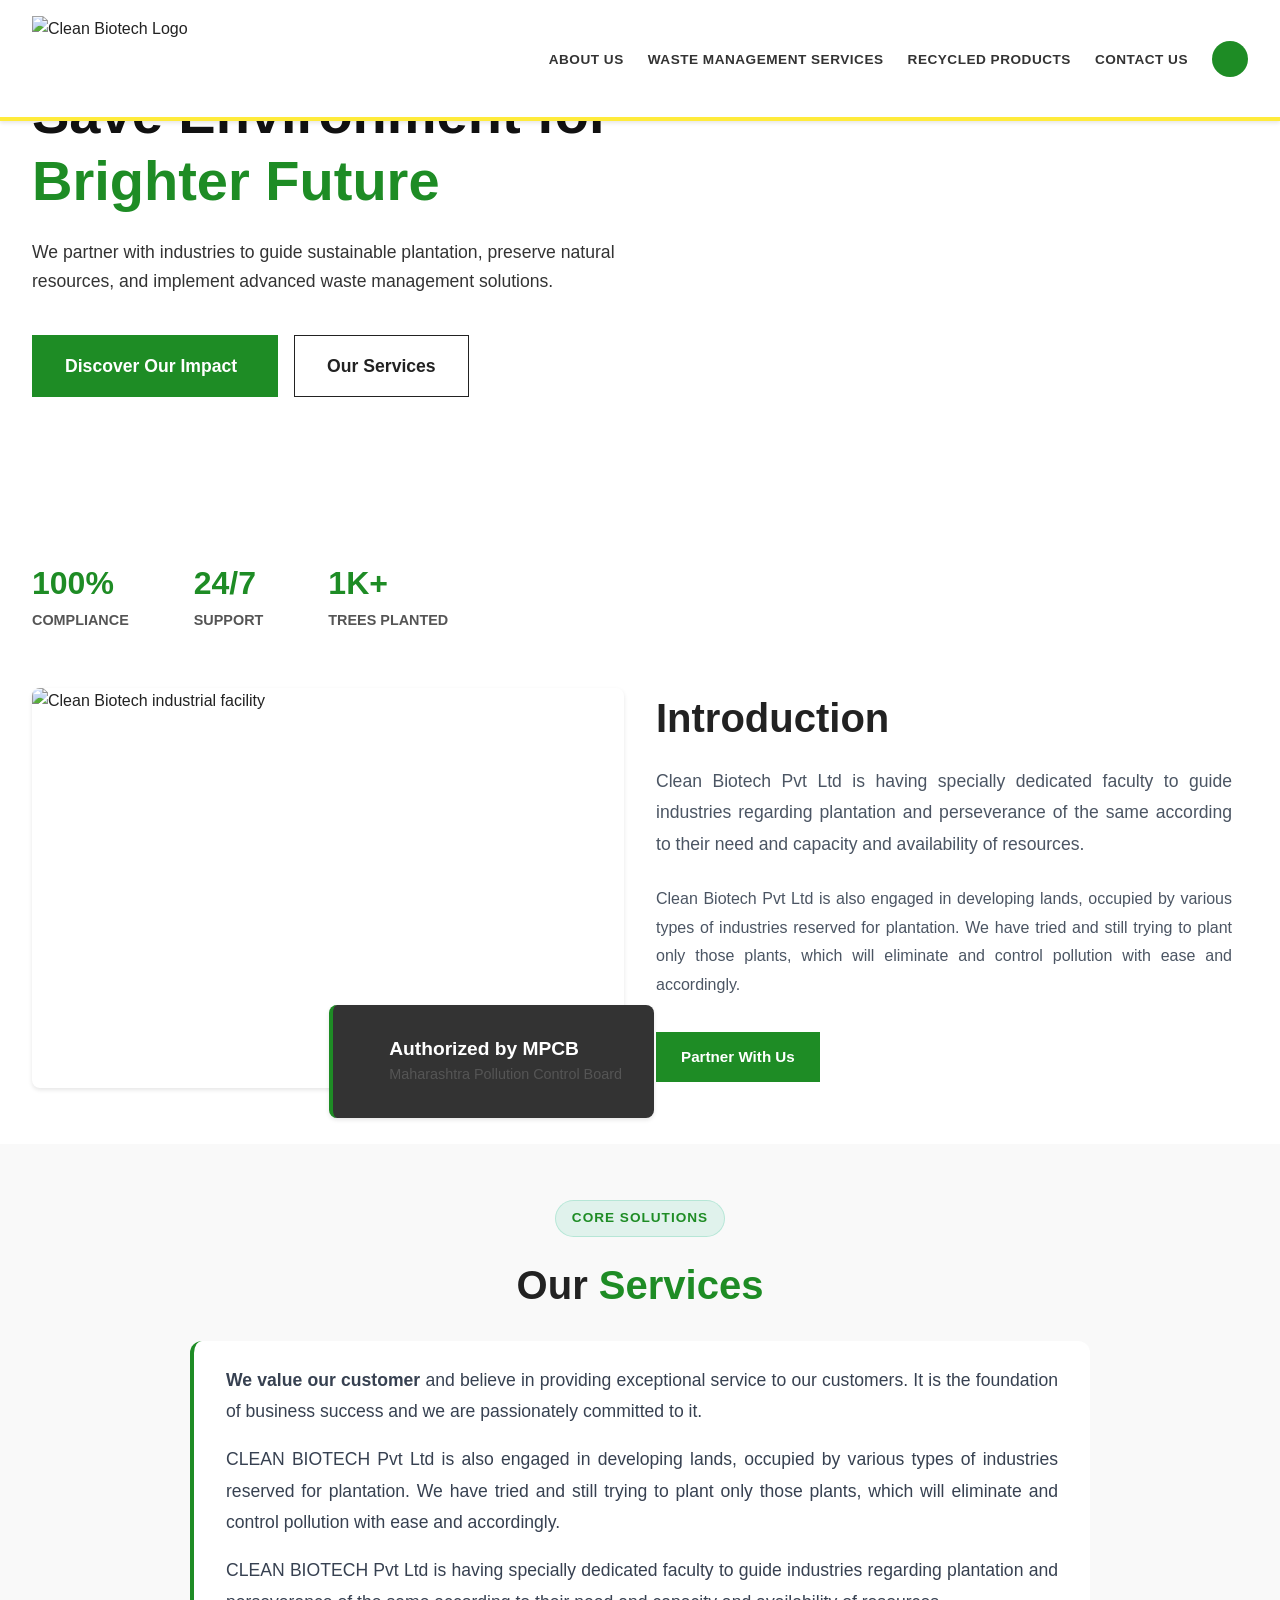
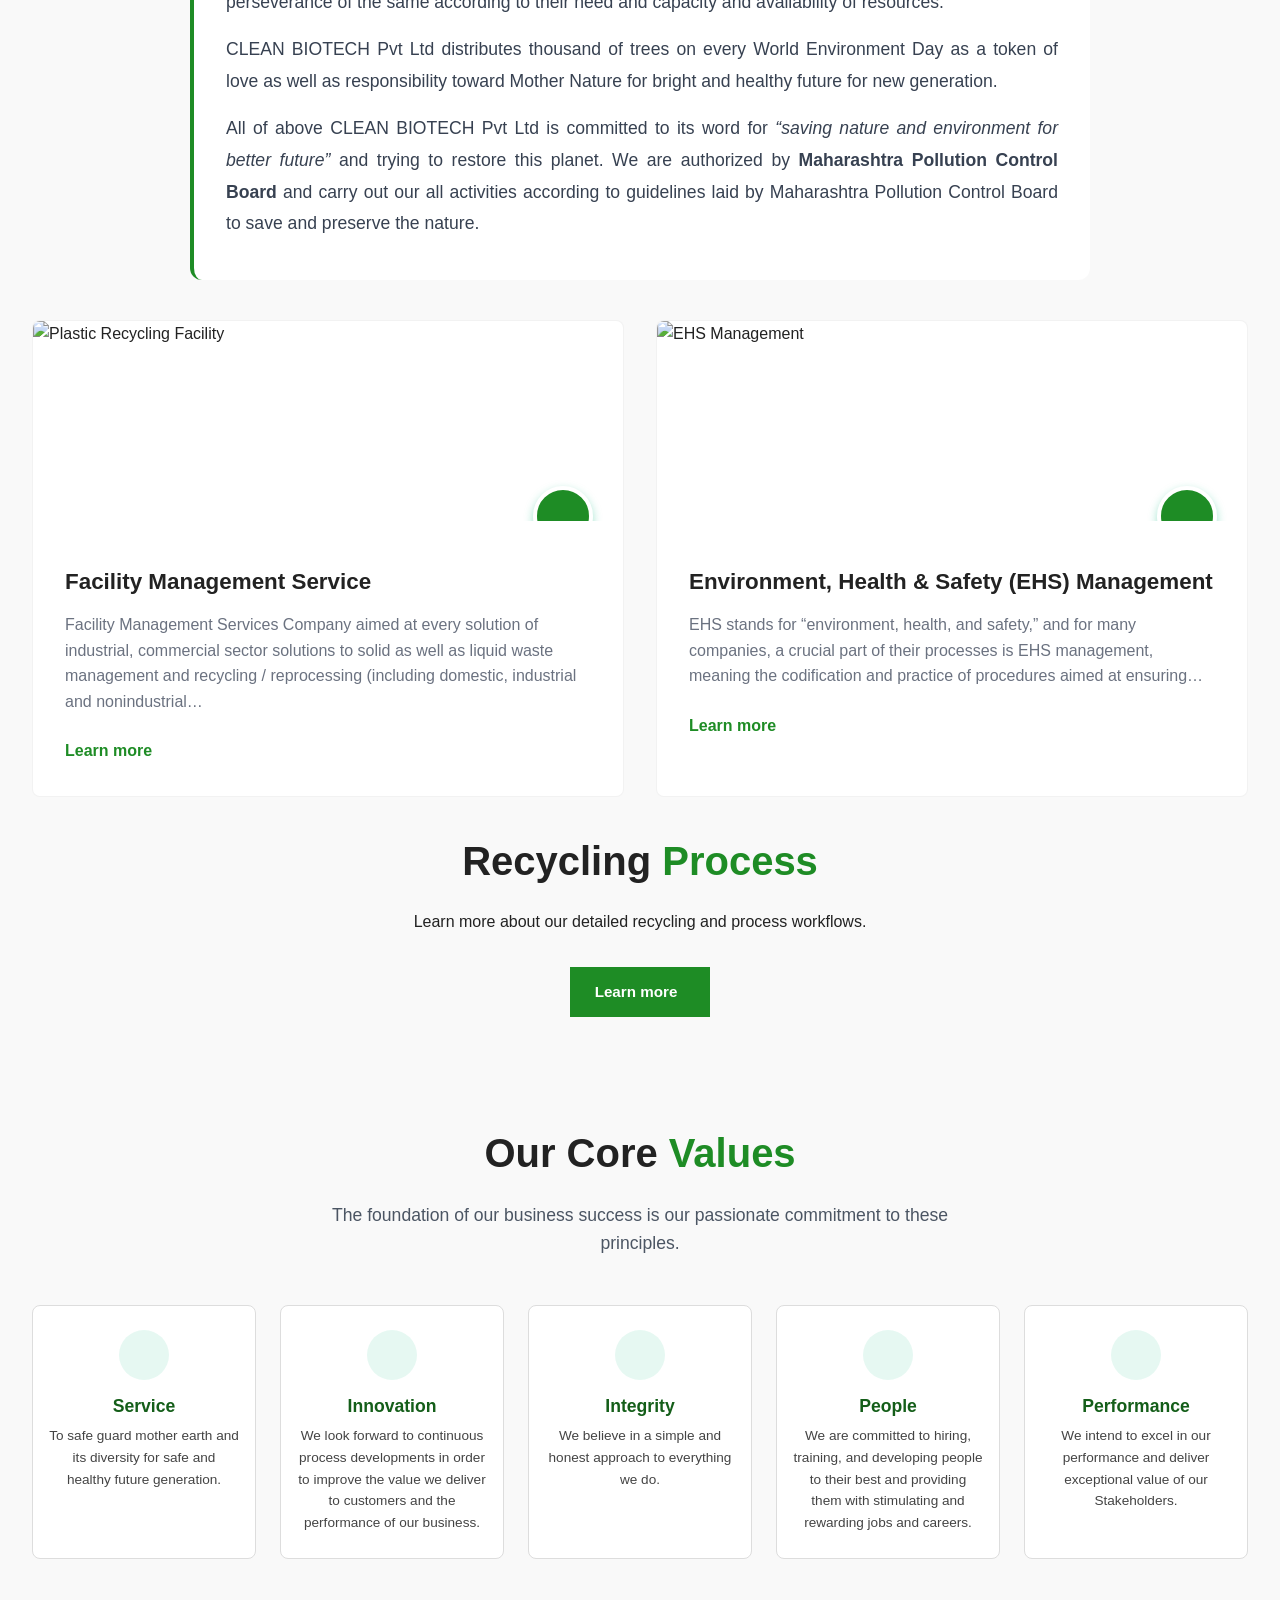
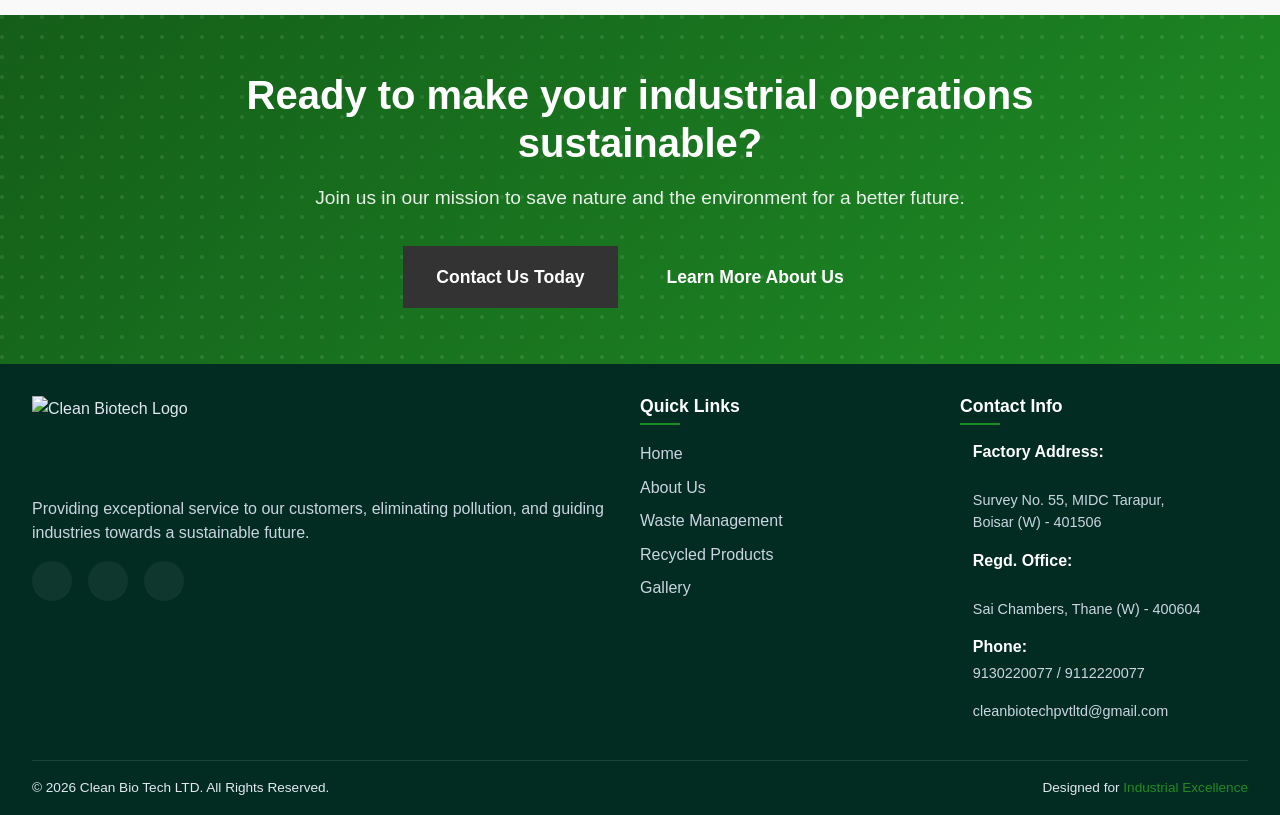
==== index.html @ 4d05ac89 "first commit" ====
<!DOCTYPE html>
<html lang="en">
<head>
    <meta charset="UTF-8">
    <meta name="viewport" content="width=device-width, initial-scale=1.0">
    <title>Clean Biotech | Save Environment for Brighter Future</title>
    <meta name="description" content="Clean Biotech Pvt Ltd provides exceptional industrial facility management and EHS management to save nature and environment for a better future.">
    
    <!-- Google Fonts -->
    <link rel="preconnect" href="https://fonts.googleapis.com">
    <link rel="preconnect" href="https://fonts.gstatic.com" crossorigin>
    <link href="https://fonts.googleapis.com/css2?family=Inter:wght@300;400;500;600;700;800&family=Outfit:wght@400;500;600;700;800&display=swap" rel="stylesheet">
    
    <!-- Phosphor Icons -->
    <script src="https://unpkg.com/@phosphor-icons/web"></script>

    <link rel="stylesheet" href="style.css">
</head>
<body>
    <!-- Navbar -->
    <header id="navbar">
        <div class="container nav-container">
            <a href="#" class="logo">
                <img src="http://cleanbiotech.in/wp-content/uploads/2021/07/WhatsApp-Image-2021-07-19-at-4.36.10-PM-1.jpeg.webp" alt="Clean Biotech Logo" style="height: 85px; display: block;">
            </a>
            
            <button class="mobile-toggle" aria-label="Toggle menu">
                <i class="ph ph-list"></i>
            </button>

            <nav class="nav-menu">
                <ul class="nav-list">
                    <li><a href="about-us.html" class="nav-link">ABOUT US</a></li>
                    <li><a href="waste-management-services.html" class="nav-link">WASTE MANAGEMENT SERVICES</a></li>
                    <li class="dropdown">
                        <a href="#" class="nav-link">RECYCLED PRODUCTS</a>
                        <ul class="dropdown-menu">
                            <li><a href="recycled-plastic-products.html">Recycled Plastic Products</a></li>
                            <li><a href="recycled-plastic-granules.html">Recycled Plastic Granules</a></li>
                        </ul>
                    </li>
                    <li><a href="contacts.html" class="nav-link">CONTACT US</a></li>
                    <li class="dropdown">
                        <a href="#" class="nav-link dots-dropdown-btn"><i class="ph-bold ph-dots-three-vertical"></i></a>
                        <ul class="dropdown-menu dropdown-menu-right">
                            <li><a href="blog.html">News and Events</a></li>
                            <li><a href="about-us.html">Brochure</a></li>
                            <li><a href="gallery-2.html">Gallery</a></li>
                        </ul>
                    </li>
                </ul>
            </nav>
        </div>
    </header>

    <!-- Hero Section -->
    <section id="home" class="hero">
        <div class="hero-background"></div>
        <div class="container hero-container">
            <div class="hero-content">
                <h1 class="hero-title">Save Environment for <span class="text-highlight">Brighter Future</span></h1>
                <p class="hero-description">We partner with industries to guide sustainable plantation, preserve natural resources, and implement advanced waste management solutions.</p>
                <div class="hero-actions">
                    <a href="about-us.html" class="btn btn-primary btn-lg">Discover Our Impact <i class="ph ph-arrow-right"></i></a>
                    <a href="waste-management-services.html" class="btn btn-outline btn-lg">Our Services</a>
                </div>
            </div>
            <div class="hero-stats">
                <div class="stat-item">
                    <span class="stat-number">100%</span>
                    <span class="stat-label">Compliance</span>
                </div>
                <div class="stat-divider"></div>
                <div class="stat-item">
                    <span class="stat-number">24/7</span>
                    <span class="stat-label">Support</span>
                </div>
                <div class="stat-divider"></div>
                <div class="stat-item">
                    <span class="stat-number">1K+</span>
                    <span class="stat-label">Trees Planted</span>
                </div>
            </div>
        </div>
    </section>

    <!-- About Section -->
    <section id="about" class="about section-padding">
        <div class="container">
            <div class="about-grid">
                <div class="about-image-wrapper">
                    <div class="about-image-main">
                        <img src="https://cleanbiotech.in/wp-content/uploads/2022/02/Why-you-should-recycle-scrap-metal.jpg" alt="Clean Biotech industrial facility">
                    </div>
                    <div class="experience-card">
                        <i class="ph ph-leaf icon-large"></i>
                        <div class="exp-text">
                            <h4>Authorized by MPCB</h4>
                            <p>Maharashtra Pollution Control Board</p>
                        </div>
                    </div>
                </div>
                <div class="about-content" style="text-align: justify; padding-right: 1rem;">
                    <h2 class="section-title">Introduction</h2>
                    <p class="lead-text" style="margin-bottom: 1.5rem; line-height: 1.8;">Clean Biotech Pvt Ltd is having specially dedicated faculty to guide industries regarding plantation and perseverance of the same according to their need and capacity and availability of resources.</p>
                    <p style="margin-bottom: 2rem; line-height: 1.8;">Clean Biotech Pvt Ltd is also engaged in developing lands, occupied by various types of industries reserved for plantation. We have tried and still trying to plant only those plants, which will eliminate and control pollution with ease and accordingly.</p>

                    <a href="contacts.html" class="btn btn-primary">Partner With Us</a>
                </div>
            </div>
        </div>
    </section>

    <!-- Services Section -->
    <section id="services" class="services section-padding bg-light">
        <div class="container">
            <div class="section-header text-center" style="margin-bottom: 2rem;">
                <div class="badge mx-auto">Core Solutions</div>
                <h2 class="section-title">Our <span class="text-highlight">Services</span></h2>
            </div>
            
            <div class="intro-text-block" style="max-width: 900px; margin: 0 auto 2.5rem auto; text-align: justify; font-size: 1.1rem; line-height: 1.8; color: #374151; background: white; padding: 1.5rem 2rem; border-radius: 12px; box-shadow: var(--shadow-sm); border-left: 4px solid var(--color-primary);">
                <p style="margin-bottom: 1rem;"><strong>We value our customer</strong> and believe in providing exceptional service to our customers. It is the foundation of business success and we are passionately committed to it.</p>
                <p style="margin-bottom: 1rem;">CLEAN BIOTECH Pvt Ltd is also engaged in developing lands, occupied by various types of industries reserved for plantation. We have tried and still trying to plant only those plants, which will eliminate and control pollution with ease and accordingly.</p>
                <p style="margin-bottom: 1rem;">CLEAN BIOTECH Pvt Ltd is having specially dedicated faculty to guide industries regarding plantation and perseverance of the same according to their need and capacity and availability of resources.</p>
                <p style="margin-bottom: 1rem;">CLEAN BIOTECH Pvt Ltd distributes thousand of trees on every World Environment Day as a token of love as well as responsibility toward Mother Nature for bright and healthy future for new generation.</p>
                <p>All of above CLEAN BIOTECH Pvt Ltd is committed to its word for <em>“saving nature and environment for better future”</em> and trying to restore this planet. We are authorized by <strong>Maharashtra Pollution Control Board</strong> and carry out our all activities according to guidelines laid by Maharashtra Pollution Control Board to save and preserve the nature.</p>
            </div>

            <div class="services-grid">
                <!-- Service 1 -->
                <div class="service-card">
                    <div class="service-img">
                        <img src="https://cleanbiotech.in/wp-content/uploads/2021/02/9f5ca16ba6a64eedb0c196c1faa9fe65-.jpg" alt="Plastic Recycling Facility">
                        <div class="service-icon">
                            <i class="ph ph-buildings"></i>
                        </div>
                    </div>
                    <div class="service-content">
                        <h3>Facility Management Service</h3>
                        <p>Facility Management Services Company aimed at every solution of industrial, commercial sector solutions to solid as well as liquid waste management and recycling / reprocessing (including domestic, industrial and nonindustrial…</p>
                        <a href="waste-management-services.html" class="btn-link">Learn more <i class="ph ph-arrow-right"></i></a>
                    </div>
                </div>

                <!-- Service 2 -->
                <div class="service-card">
                    <div class="service-img">
                        <img src="https://cleanbiotech.in/wp-content/uploads/2021/07/ehs-800x400.jpg" alt="EHS Management">
                        <div class="service-icon">
                            <i class="ph ph-shield-check"></i>
                        </div>
                    </div>
                    <div class="service-content">
                        <h3>Environment, Health & Safety (EHS) Management</h3>
                        <p>EHS stands for “environment, health, and safety,” and for many companies, a crucial part of their processes is EHS management, meaning the codification and practice of procedures aimed at ensuring…</p>
                        <a href="waste-management-services.html" class="btn-link">Learn more <i class="ph ph-arrow-right"></i></a>
                    </div>
                </div>
            </div>
            
            <div style="margin-top: 2.5rem; text-align: center;">
                <h2 class="section-title">Recycling <span class="text-highlight">Process</span></h2>
                <p style="margin-bottom: 2rem;">Learn more about our detailed recycling and process workflows.</p>
                <a href="recycled-plastic-products.html" class="btn btn-primary">Learn more <i class="ph ph-arrow-right"></i></a>
            </div>
        </div>
    </section>

    <!-- Core Values Section -->
    <section class="values section-padding bg-light">
        <div class="container">
            <div class="section-header text-center">
                <h2 class="section-title">Our Core <span class="text-highlight">Values</span></h2>
                <p class="section-subtitle">The foundation of our business success is our passionate commitment to these principles.</p>
            </div>

            <div class="values-grid">
                <div class="value-item">
                    <div class="value-icon-wrapper">
                        <i class="ph ph-globe-hemisphere-west"></i>
                    </div>
                    <h4>Service</h4>
                    <p>To safe guard mother earth and its diversity for safe and healthy future generation.</p>
                </div>
                <div class="value-item">
                    <div class="value-icon-wrapper">
                        <i class="ph ph-lightbulb"></i>
                    </div>
                    <h4>Innovation</h4>
                    <p>We look forward to continuous process developments in order to improve the value we deliver to customers and the performance of our business.</p>
                </div>
                <div class="value-item">
                    <div class="value-icon-wrapper">
                        <i class="ph ph-handshake"></i>
                    </div>
                    <h4>Integrity</h4>
                    <p>We believe in a simple and honest approach to everything we do.</p>
                </div>
                <div class="value-item">
                    <div class="value-icon-wrapper">
                        <i class="ph ph-users"></i>
                    </div>
                    <h4>People</h4>
                    <p>We are committed to hiring, training, and developing people to their best and providing them with stimulating and rewarding jobs and careers.</p>
                </div>
                <div class="value-item">
                    <div class="value-icon-wrapper">
                        <i class="ph ph-trend-up"></i>
                    </div>
                    <h4>Performance</h4>
                    <p>We intend to excel in our performance and deliver exceptional value of our Stakeholders.</p>
                </div>
            </div>
        </div>
    </section>

    <!-- CTA Section -->
    <section class="cta-section">
        <div class="container">
            <div class="cta-content">
                <h2>Ready to make your industrial operations sustainable?</h2>
                <p>Join us in our mission to save nature and the environment for a better future.</p>
                <div class="cta-buttons">
                    <a href="contacts.html" class="btn btn-primary btn-lg">Contact Us Today</a>
                    <a href="about-us.html" class="btn btn-outline-light btn-lg">Learn More About Us</a>
                </div>
            </div>
        </div>
    </section>

    <!-- Footer -->
    <footer id="contact" class="footer">
        <div class="container">
            <div class="footer-grid">
                <div class="footer-col brand-col">
                    <a href="#" class="logo footer-logo">
                        <img src="http://cleanbiotech.in/wp-content/uploads/2021/07/WhatsApp-Image-2021-07-19-at-4.36.10-PM-1.jpeg.webp" alt="Clean Biotech Logo" style="height: 85px; display: block;">
                    </a>
                    <p class="footer-desc">Providing exceptional service to our customers, eliminating pollution, and guiding industries towards a sustainable future.</p>
                    <div class="social-links">
                        <a href="#"><i class="ph ph-linkedin-logo"></i></a>
                        <a href="#"><i class="ph ph-twitter-logo"></i></a>
                        <a href="#"><i class="ph ph-facebook-logo"></i></a>
                    </div>
                </div>

                <div class="footer-col">
                    <h4 class="footer-heading">Quick Links</h4>
                    <ul class="footer-links">
                        <li><a href="index.html">Home</a></li>
                        <li><a href="about-us.html">About Us</a></li>
                        <li><a href="waste-management-services.html">Waste Management</a></li>
                        <li><a href="recycled-plastic-products.html">Recycled Products</a></li>
                        <li><a href="gallery-2.html">Gallery</a></li>
                    </ul>
                </div>

                <div class="footer-col">
                    <h4 class="footer-heading">Contact Info</h4>
                    <ul class="contact-info">
                        <li style="align-items: flex-start; margin-bottom: 1rem;"><i class="ph-fill ph-map-pin" style="margin-top: 4px;"></i><div style="line-height: 1.4;"><strong>Factory Address:</strong><br><span style="font-size: 0.9rem;">Survey No. 55, MIDC Tarapur,<br>Boisar (W) - 401506</span></div></li>
                        <li style="align-items: flex-start; margin-bottom: 1rem;"><i class="ph-fill ph-buildings" style="margin-top: 4px;"></i><div style="line-height: 1.4;"><strong>Regd. Office:</strong><br><span style="font-size: 0.9rem;">Sai Chambers, Thane (W) - 400604</span></div></li>
                        <li style="align-items: center; margin-bottom: 1rem;"><i class="ph-fill ph-phone"></i><div style="line-height: 1.4;"><strong>Phone:</strong> <span style="font-size: 0.9rem;">9130220077 / 9112220077</span></div></li>
                        <li style="align-items: center;"><i class="ph-fill ph-envelope-simple"></i><a href="mailto:cleanbiotechpvtltd@gmail.com" style="font-size: 0.9rem;">cleanbiotechpvtltd@gmail.com</a></li>
                    </ul>
                </div>
            </div>

            <div class="footer-bottom">
                <div class="copyright">
                    © 2026 Clean Bio Tech LTD. All Rights Reserved.
                </div>
                <div class="credits">
                    Designed for <span class="text-highlight">Industrial Excellence</span>
                </div>
            </div>
        </div>
    </footer>

    <script src="script.js"></script>
</body>
</html>
---- style.css ----
/* ==========================================================================
   CSS Variables & Reset
   ========================================================================== */
:root {
    /* Color Palette - Standard Corporate */
    --color-bg-dark: #333333;
    --color-bg-surface: #ffffff;
    --color-bg-card: #ffffff;
    --color-bg-light: #f9f9f9;
    
    --color-primary: #1e8c25;
    --color-primary-dark: #145e19;
    --color-secondary: #ffc107;
    
    --color-text-main: #333333;
    --color-text-muted: #555555;
    --color-text-dark: #222222;
    --color-border: #dddddd;
    
    /* Typography */
    --font-heading: Arial, Helvetica, sans-serif;
    --font-body: Arial, Helvetica, sans-serif;
    
    /* Shadows & Effects */
    --shadow-sm: none;
    --shadow-md: 0 2px 4px rgba(0,0,0,0.1);
    --shadow-lg: 0 2px 4px rgba(0,0,0,0.1);
    --shadow-xl: none;
    --shadow-glow: none;
    
    /* Transitions */
    --shadow-xl: 0 20px 25px -5px rgba(0, 0, 0, 0.1), 0 10px 10px -5px rgba(0, 0, 0, 0.04);
    --shadow-glow: 0 0 24px rgba(16, 185, 129, 0.3);
}

* {
    margin: 0;
    padding: 0;
    box-sizing: border-box;
}

html {
    scroll-behavior: smooth;
}

:focus-visible {
    outline: 2px solid var(--color-primary);
    outline-offset: 2px;
}

body {
    font-family: var(--font-body);
    color: var(--color-text-dark);
    background-color: #ffffff;
    line-height: 1.6;
    overflow-x: hidden;
}

/* Typography Utility */
h1, h2, h3, h4, h5, h6 {
    font-family: var(--font-heading);
    line-height: 1.2;
    margin-bottom: 1rem;
    color: var(--color-text-dark);
}

.text-gradient {
    background: linear-gradient(135deg, var(--color-primary), var(--color-secondary));
    -webkit-background-clip: text;
    -webkit-text-fill-color: transparent;
    background-clip: text;
}

.text-highlight {
    color: var(--color-primary);
}

.text-white { color: var(--color-text-main) !important; }
.text-gray { color: var(--color-text-muted) !important; }
.text-center { text-align: center; }

p {
    margin-bottom: 1rem;
}

a {
    text-decoration: none;
    color: inherit;
    transition: var(--transition-base);
}

ul {
    list-style: none;
}

img {
    max-width: 100%;
    height: auto;
    display: block;
}

/* Layout */
.container {
    width: 100%;
    max-width: 1280px;
    margin: 0 auto;
    padding: 0 2rem;
}

.section-padding {
    padding: 3.5rem 0;
}

.bg-dark {
    background-color: var(--color-bg-dark);
}

.bg-dark h1, .bg-dark h2, .bg-dark h3, .bg-dark p, .bg-dark .section-title, .bg-dark .section-subtitle, .bg-dark .stat-label,
.page-header h1, .page-header p {
    color: #ffffff !important;
}

.bg-light {
    background-color: var(--color-bg-light);
}

/* ==========================================================================
   Buttons & Badges
   ========================================================================== */
.btn {
    display: inline-flex;
    align-items: center;
    justify-content: center;
    gap: 0.5rem;
    padding: 0.75rem 1.5rem;
    border-radius: 0px;
    font-weight: bold;
    font-size: 0.95rem;
    cursor: pointer;
    border: 1px solid transparent;
}

.btn-lg {
    padding: 1rem 2rem;
    font-size: 1.1rem;
}

.btn-primary {
    background: var(--color-primary);
    color: white;
}

.btn-primary:hover {
    background: var(--color-primary-dark);
    box-shadow: var(--shadow-glow);
    transform: translateY(-2px);
}

.btn-outline {
    background: transparent;
    border-color: #222222;
    color: #222222;
}

.btn-outline:hover {
    background: #222222;
    color: white;
}
    border-color: white;
    background: rgba(255, 255, 255, 0.1);
    transform: translateY(-2px);
}

.btn-outline-light {
    background: transparent;
    border-color: rgba(255, 255, 255, 0.3);
    color: white;
}

.btn-outline-light:hover {
    border-color: white;
    background: white;
    color: var(--color-bg-dark);
}

.btn-link {
    color: var(--color-primary);
    font-weight: 600;
    display: inline-flex;
    align-items: center;
    gap: 0.5rem;
}

.btn-link:hover {
    gap: 0.75rem;
    color: var(--color-primary-dark);
}

.badge {
    display: inline-block;
    padding: 0.4rem 1rem;
    background: rgba(16, 185, 129, 0.1);
    color: var(--color-primary);
    border-radius: 50px;
    font-size: 0.85rem;
    font-weight: 600;
    text-transform: uppercase;
    letter-spacing: 1px;
    margin-bottom: 1.5rem;
    border: 1px solid rgba(16, 185, 129, 0.2);
}

/* ==========================================================================
   Header & Navigation
   ========================================================================== */
#navbar {
    position: fixed;
    top: 0;
    left: 0;
    width: 100%;
    z-index: 1000;
    padding: 1rem 0;
    background: #ffffff;
    border-bottom: 4px solid #ffeb3b;
    box-shadow: var(--shadow-md);
}

#navbar.scrolled {
    background: #ffffff;
    padding: 0.8rem 0;
    box-shadow: var(--shadow-md);
    border-bottom: 4px solid #ffeb3b;
}

.nav-container {
    display: flex;
    justify-content: space-between;
    align-items: center;
}

.logo {
    display: flex;
    align-items: center;
    z-index: 1001;
}

.logo-text {
    font-family: var(--font-heading);
    font-size: 1.75rem;
    font-weight: bold;
    color: #222222;
    letter-spacing: -0.5px;
}

.logo-highlight {
    color: var(--color-primary);
}

.nav-list {
    display: flex;
    align-items: center;
    gap: 1.5rem;
}

.nav-link {
    color: #333333;
    font-weight: bold;
    font-size: 0.85rem;
    position: relative;
    padding: 0.5rem 0;
    letter-spacing: 0.5px;
}

.nav-link:hover, .nav-link.active {
    color: var(--color-primary);
}

.nav-link::after {
    content: '';
    position: absolute;
    bottom: 0;
    left: 0;
    width: 0;
    height: 2px;
    background: var(--color-primary);
    transition: var(--transition-base);
}

.nav-link:hover::after, .nav-link.active::after {
    width: 100%;
}

.nav-btn {
    margin-left: 1rem;
}

/* Dropdown */
.dropdown {
    position: relative;
}

.dropdown-menu {
    position: absolute;
    top: 100%;
    left: 0;
    background: var(--color-bg-surface);
    min-width: 240px;
    border-radius: 8px;
    padding: 1rem 0;
    box-shadow: var(--shadow-lg);
    border: 1px solid var(--color-border);
    opacity: 0;
    visibility: hidden;
    transform: translateY(10px);
    transition: var(--transition-base);
}

.dropdown:hover .dropdown-menu {
    opacity: 1;
    visibility: visible;
    transform: translateY(0);
}

.dropdown-menu a {
    display: block;
    padding: 0.5rem 1.5rem;
    color: var(--color-text-muted);
    font-size: 0.95rem;
    transition: var(--transition-fast);
}

.dropdown-menu a:hover {
    color: white;
    background: rgba(255, 255, 255, 0.05);
    padding-left: 1.75rem;
}

.mobile-toggle {
    display: none;
    background: transparent;
    border: none;
    color: white;
    font-size: 1.75rem;
    cursor: pointer;
    z-index: 1001;
}

/* ==========================================================================
   Hero Section
   ========================================================================== */
.hero {
    position: relative;
    min-height: 70vh;
    display: flex;
    align-items: center;
    padding-top: 5rem;
    overflow: hidden;
}

.hero-background {
    position: absolute;
    top: 0;
    left: 0;
    width: 100%;
    height: 100%;
    background: url('https://images.unsplash.com/photo-1542601906990-b4d3fb778b09?auto=format&fit=crop&w=1920&q=80') center/cover no-repeat;
    z-index: -2;
}

.hero-background::after {
    content: '';
    position: absolute;
    top: 0;
    left: 0;
    width: 100%;
    height: 100%;
    background: rgba(255, 255, 255, 0.65); /* Light overlay instead of dark */
    z-index: -1;
}

.hero-container {
    display: grid;
    grid-template-columns: 1fr;
    gap: 4rem;
    position: relative;
    z-index: 1;
}

.hero-content {
    max-width: 700px;
}

.hero-title {
    font-size: 3.5rem;
    font-weight: bold;
    color: #111111;
    margin-bottom: 1.5rem;
}

.hero-description {
    font-size: 1.1rem;
    color: #333333;
    margin-bottom: 2.5rem;
    max-width: 600px;
    font-weight: normal;
}

.hero-actions {
    display: flex;
    gap: 1rem;
    flex-wrap: wrap;
}

.hero-stats {
    display: flex;
    align-items: center;
    gap: 2rem;
    margin-top: 4rem;
    padding-top: 2rem;
    border-top: 1px solid rgba(255, 255, 255, 0.1);
}

.stat-item {
    display: flex;
    flex-direction: column;
}

.stat-number {
    font-size: 2rem;
    font-weight: bold;
    color: var(--color-primary);
}

.stat-label {
    font-size: 0.9rem;
    color: #555555;
    text-transform: uppercase;
    font-weight: bold;
}

.stat-divider {
    width: 1px;
    height: 40px;
    background: rgba(255, 255, 255, 0.1);
}

/* ==========================================================================
   About Section
   ========================================================================== */
.about-grid {
    display: grid;
    grid-template-columns: 1fr 1fr;
    gap: 2rem;
    align-items: center;
}

.about-image-wrapper {
    position: relative;
}

.about-image-main {
    border-radius: 8px;
    overflow: hidden;
    box-shadow: var(--shadow-lg);
    height: 400px;
}

.about-image-main img {
    width: 100%;
    height: 100%;
    object-fit: cover;
    transition: var(--transition-slow);
}

.about-image-main:hover img {
    transform: scale(1.05);
}

.experience-card {
    position: absolute;
    bottom: -30px;
    right: -30px;
    background: var(--color-bg-dark);
    padding: 2rem;
    border-radius: 8px;
    box-shadow: var(--shadow-lg);
    display: flex;
    align-items: center;
    gap: 1.5rem;
    border-left: 4px solid var(--color-primary);
}

.icon-large {
    font-size: 3rem;
    color: var(--color-primary);
}

.exp-text h4 {
    color: white;
    margin-bottom: 0.2rem;
    font-size: 1.2rem;
}

.exp-text p {
    color: var(--color-text-muted);
    margin: 0;
    font-size: 0.9rem;
}

.section-title {
    font-size: 2.5rem;
    font-weight: 700;
    margin-bottom: 1.5rem;
}

.lead-text {
    font-size: 1.1rem;
    color: var(--color-text-dark);
    font-weight: 500;
    margin-bottom: 1.5rem;
}

.about-content p {
    color: #4B5563;
    margin-bottom: 1.5rem;
}

.feature-list {
    margin: 2rem 0;
}

.feature-list li {
    display: flex;
    align-items: center;
    gap: 1rem;
    margin-bottom: 1rem;
    font-weight: 500;
    color: var(--color-text-dark);
}

.feature-list i {
    color: var(--color-primary);
    font-size: 1.5rem;
}

/* ==========================================================================
   Services Section
   ========================================================================== */
.section-header {
    max-width: 700px;
    margin: 0 auto 2.5rem;
}

.section-subtitle {
    color: #4B5563;
    font-size: 1.1rem;
}

.services-grid {
    display: grid;
    grid-template-columns: repeat(auto-fit, minmax(350px, 1fr));
    gap: 2rem;
}

.service-card {
    background: white;
    border-radius: 8px;
    overflow: hidden;
    box-shadow: var(--shadow-sm);
    transition: var(--transition-base);
    border: 1px solid rgba(0,0,0,0.05);
}

.service-card:hover {
    transform: translateY(-8px) scale(1.01);
    box-shadow: var(--shadow-xl);
    border-color: rgba(16, 185, 129, 0.2);
}

.service-img {
    position: relative;
    height: 200px;
    overflow: hidden;
}

.service-img img {
    width: 100%;
    height: 100%;
    object-fit: cover;
    transition: var(--transition-slow);
}

.service-card:hover .service-img img {
    transform: scale(1.1);
}

.service-icon {
    position: absolute;
    bottom: -25px;
    right: 30px;
    width: 60px;
    height: 60px;
    background: var(--color-primary);
    border-radius: 50%;
    display: flex;
    align-items: center;
    justify-content: center;
    color: white;
    font-size: 1.8rem;
    box-shadow: 0 4px 10px rgba(16, 185, 129, 0.4);
    z-index: 2;
    border: 4px solid white;
}

.service-content {
    padding: 3rem 2rem 2rem;
}

.service-content h3 {
    font-size: 1.4rem;
    margin-bottom: 1rem;
}

.service-content p {
    color: #6B7280;
    margin-bottom: 1.5rem;
}

/* ==========================================================================
   Values Section
   ========================================================================== */
.values-grid {
    display: grid;
    grid-template-columns: repeat(auto-fit, minmax(200px, 1fr));
    gap: 1.5rem;
    margin-top: 3rem;
}

.value-item {
    background: var(--color-bg-card);
    padding: 1.5rem 1rem;
    border-radius: 8px;
    text-align: center;
    border: 1px solid var(--color-border);
    transition: var(--transition-base);
}

.value-item:hover {
    transform: translateY(-5px);
    background: rgba(255, 255, 255, 0.05);
    border-color: var(--color-primary);
}

.value-icon-wrapper {
    width: 50px;
    height: 50px;
    background: rgba(16, 185, 129, 0.1);
    border-radius: 50%;
    display: flex;
    align-items: center;
    justify-content: center;
    margin: 0 auto 1rem;
    color: var(--color-primary);
    font-size: 1.5rem;
    transition: var(--transition-base);
}

.value-item:hover .value-icon-wrapper {
    background: var(--color-primary);
    color: white;
}

.value-item h4 {
    color: var(--color-primary-dark);
    font-size: 1.1rem;
    margin-bottom: 0.5rem;
    font-weight: bold;
}

.value-item p {
    color: #444444;
    font-size: 0.85rem;
    margin: 0;
}

/* ==========================================================================
   CTA Section
   ========================================================================== */
.cta-section {
    background: linear-gradient(135deg, var(--color-primary-dark), var(--color-primary));
    padding: 3.5rem 0;
    position: relative;
    overflow: hidden;
}

.cta-section::before {
    content: '';
    position: absolute;
    top: 0;
    left: 0;
    width: 100%;
    height: 100%;
    background: url('[data-uri]') repeat;
}

.cta-content {
    position: relative;
    z-index: 1;
    text-align: center;
    color: white;
    max-width: 800px;
    margin: 0 auto;
}

.cta-content h2 {
    color: white;
    font-size: 2.5rem;
    margin-bottom: 1rem;
}

.cta-content p {
    font-size: 1.2rem;
    opacity: 0.9;
    margin-bottom: 2rem;
}

.cta-buttons {
    display: flex;
    justify-content: center;
    gap: 1rem;
}

.cta-buttons .btn-primary {
    background: var(--color-bg-dark);
    color: white;
}

.cta-buttons .btn-primary:hover {
    background: #1e293b;
    box-shadow: var(--shadow-lg);
}

/* ==========================================================================
   Footer
   ========================================================================== */
.footer {
    background: #022c22;
    color: #e2e8f0;
    padding: 2rem 0 0;
}

.footer .logo-text {
    color: #ffffff !important;
}

.footer-grid {
    display: grid;
    grid-template-columns: 2fr 1fr 1fr;
    gap: 2rem;
    margin-bottom: 1.5rem;
}

.brand-col .footer-desc {
    margin: 1rem 0;
    line-height: 1.5;
    color: #cbd5e1;
}

.social-links {
    display: flex;
    gap: 1rem;
}

.social-links a {
    width: 40px;
    height: 40px;
    border-radius: 50%;
    background: rgba(255, 255, 255, 0.05);
    display: flex;
    align-items: center;
    justify-content: center;
    color: white;
    font-size: 1.2rem;
    transition: var(--transition-base);
}

.social-links a:hover {
    background: var(--color-primary);
    transform: translateY(-3px);
}

.footer-heading {
    color: white;
    font-size: 1.1rem;
    margin-bottom: 1rem;
    position: relative;
    padding-bottom: 0.5rem;
}

.footer-heading::after {
    content: '';
    position: absolute;
    left: 0;
    bottom: 0;
    width: 40px;
    height: 2px;
    background: var(--color-primary);
}

.footer-links li {
    margin-bottom: 0.5rem;
}

.footer-links a {
    display: inline-block;
    color: #cbd5e1;
    text-decoration: none;
    transition: var(--transition-fast);
}

.footer-links a:hover {
    color: #ffffff;
    padding-left: 5px;
}

.contact-info {
    color: #cbd5e1;
}

.contact-info li {
    display: flex;
    gap: 0.8rem;
    margin-bottom: 0.8rem;
    align-items: flex-start;
}

.contact-info i {
    color: var(--color-primary);
    font-size: 1.5rem;
}

.contact-info strong {
    display: block;
    color: white;
    margin-bottom: 0.2rem;
}

.contact-info a:hover {
    color: var(--color-primary);
}

.footer-bottom {
    border-top: 1px solid rgba(255, 255, 255, 0.1);
    padding: 1rem 0;
    display: flex;
    justify-content: space-between;
    align-items: center;
    font-size: 0.85rem;
}

/* ==========================================================================
   Inner Page Helpers
   ========================================================================== */
.content-inline-img-right {
    float: right;
    width: 45%;
    margin: 0.5rem 0 2rem 2rem;
    border-radius: 8px;
    box-shadow: var(--shadow-md);
}
.content-inline-img-left {
    float: left;
    width: 45%;
    margin: 0.5rem 2rem 2rem 0;
    border-radius: 8px;
    box-shadow: var(--shadow-md);
}

/* ==========================================================================
   Navigation Helpers
   ========================================================================== */
.dots-dropdown-btn {
    background: var(--color-primary);
    width: 36px;
    height: 36px;
    display: flex;
    align-items: center;
    justify-content: center;
    border-radius: 50%;
    color: white !important;
    padding: 0 !important;
}
.dots-dropdown-btn::after {
    display: none !important;
}
.dots-dropdown-btn i {
    font-size: 1.5rem;
}
.dropdown-menu-right {
    right: 0;
    left: auto;
}

/* ==========================================================================
   Responsive Design
   ========================================================================== */
@media (max-width: 1024px) {
    .hero-title {
        font-size: 3rem;
    }
    
    .about-grid {
        gap: 2rem;
    }
    
    .footer-grid {
        grid-template-columns: 1fr 1fr;
    }
    
    .brand-col {
        grid-column: 1 / -1;
    }
}

@media (max-width: 768px) {
    .content-inline-img-right, .content-inline-img-left {
        float: none;
        width: 100%;
        margin: 1rem 0 2rem 0;
    }
    
    .section-padding {
        padding: 2.5rem 0;
    }
    
    .mobile-toggle {
        display: block;
    }
    
    .nav-menu {
        position: fixed;
        top: 80px;
        left: -100%;
        width: 100%;
        height: calc(100vh - 80px);
        background: #ffffff;
        padding: 2rem;
        transition: var(--transition-base);
        overflow-y: auto;
        box-shadow: 0 4px 6px rgba(0,0,0,0.1);
    }
    
    .nav-menu.active {
        left: 0;
    }
    
    .nav-list {
        flex-direction: column;
        align-items: flex-start;
        gap: 1.5rem;
    }
    
    .dropdown-menu {
        position: static;
        opacity: 1;
        visibility: visible;
        transform: none;
        background: transparent;
        box-shadow: none;
        border: none;
        padding-left: 1rem;
        display: none;
    }
    
    .dropdown.active .dropdown-menu {
        display: block;
    }
    
    .nav-btn {
        margin-left: 0;
        margin-top: 1rem;
    }
    
    .hero-container {
        grid-template-columns: 1fr;
    }
    
    .hero-stats {
        flex-wrap: wrap;
    }
    
    .about-grid {
        grid-template-columns: 1fr;
    }

    .services-grid {
        grid-template-columns: 1fr;
    }

    .values-grid {
        grid-template-columns: 1fr;
    }
    
    .experience-card {
        right: 1rem;
        bottom: -20px;
        padding: 1.5rem;
    }
    
    .section-title {
        font-size: 2rem;
    }
    
    .footer-grid {
        grid-template-columns: 1fr;
        gap: 2rem;
    }
    
    .footer-bottom {
        flex-direction: column;
        gap: 1rem;
        text-align: center;
    }
}

@media (max-width: 480px) {
    .hero-title {
        font-size: 2.5rem;
    }
    
    .cta-buttons {
        flex-direction: column;
        width: 100%;
    }
    
    .cta-buttons .btn {
        width: 100%;
    }
    
    .hero-actions {
        flex-direction: column;
        width: 100%;
    }
    
    .hero-actions .btn {
        width: 100%;
    }
    
    .experience-card {
        position: static;
        margin-top: 1rem;
    }
}
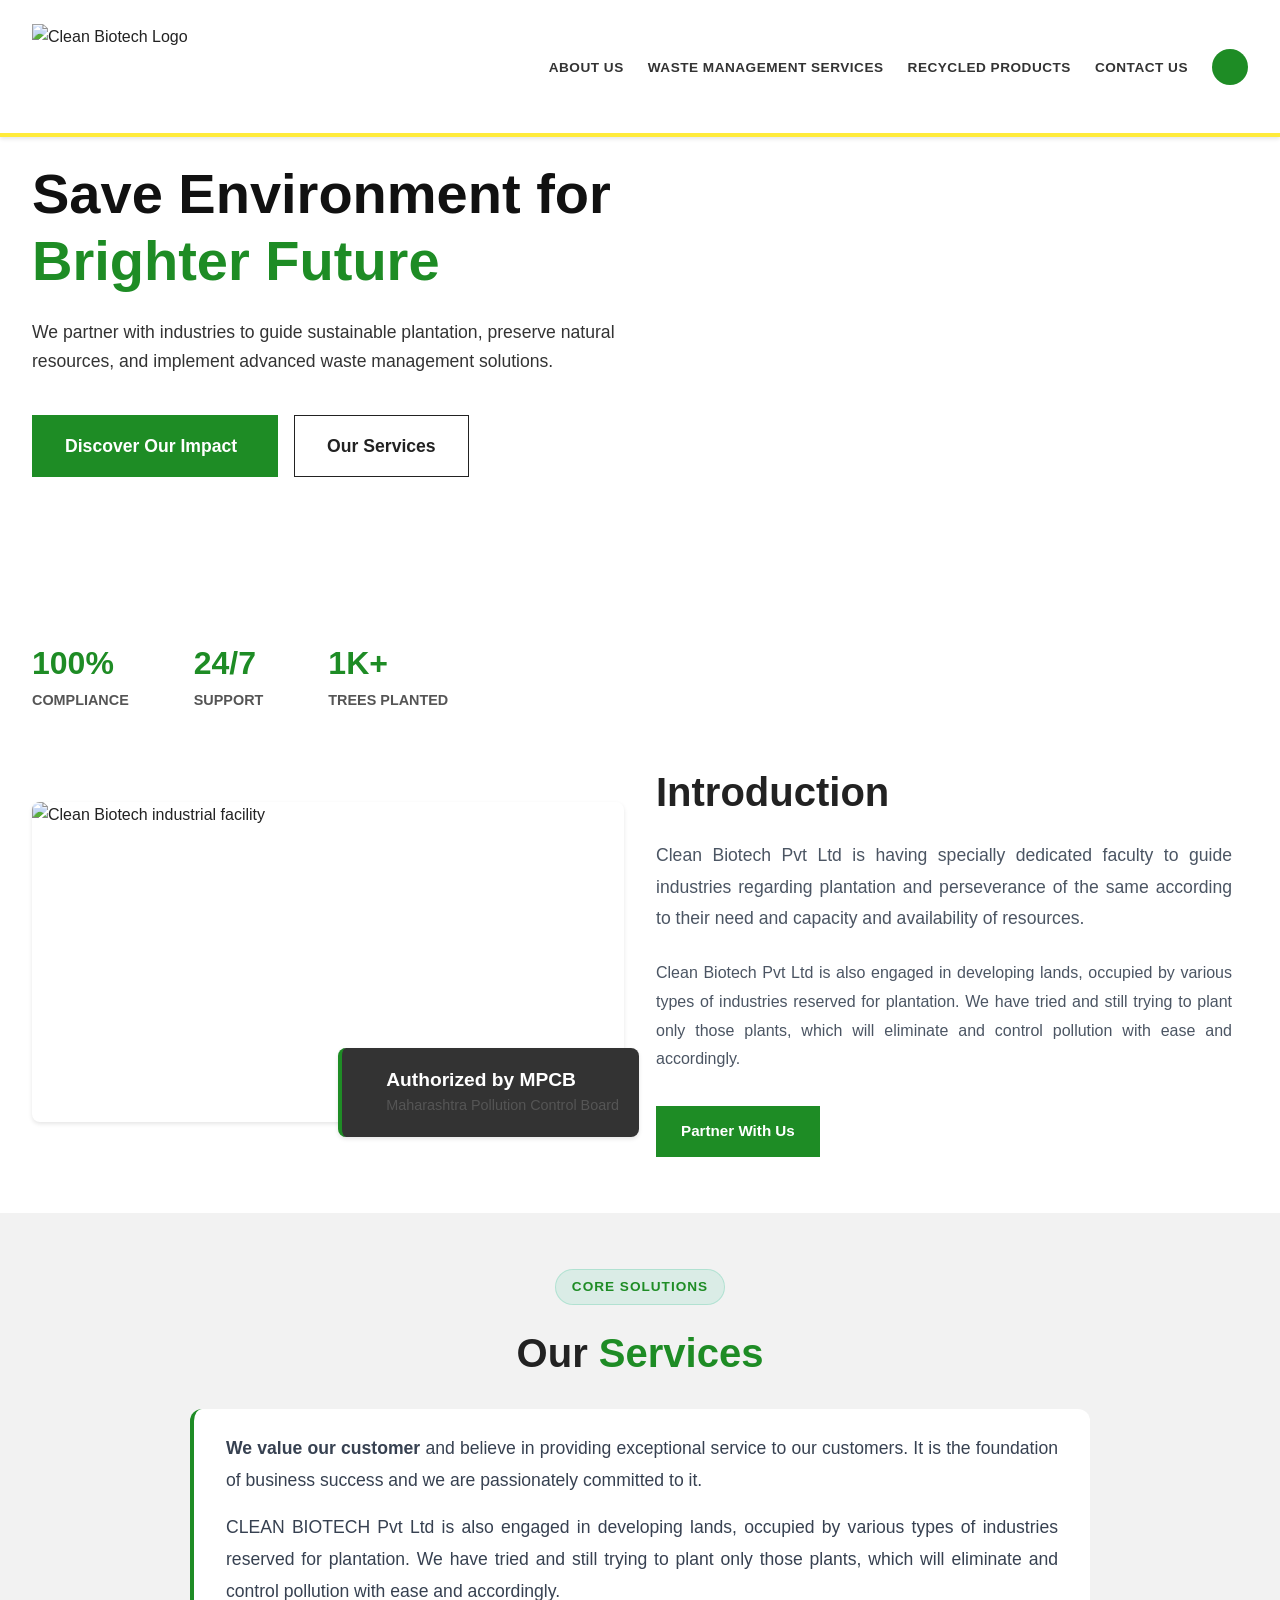
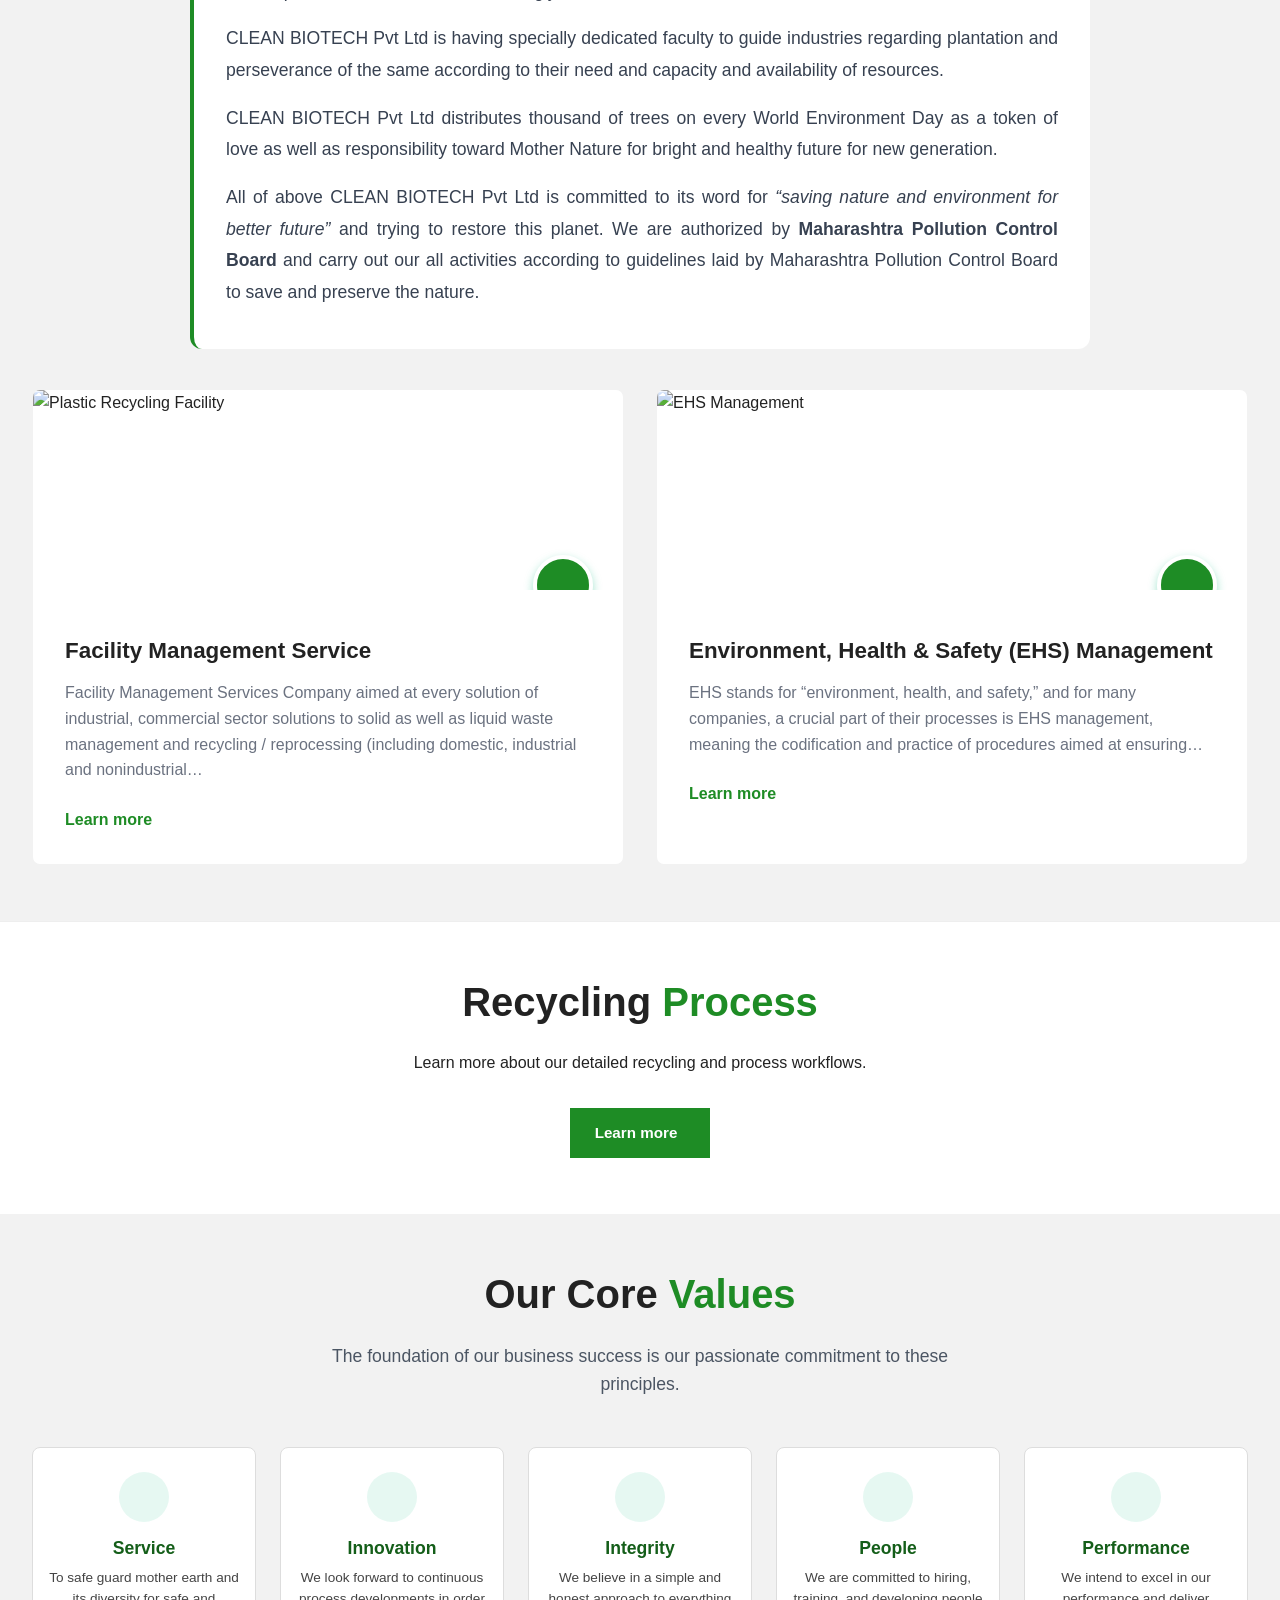
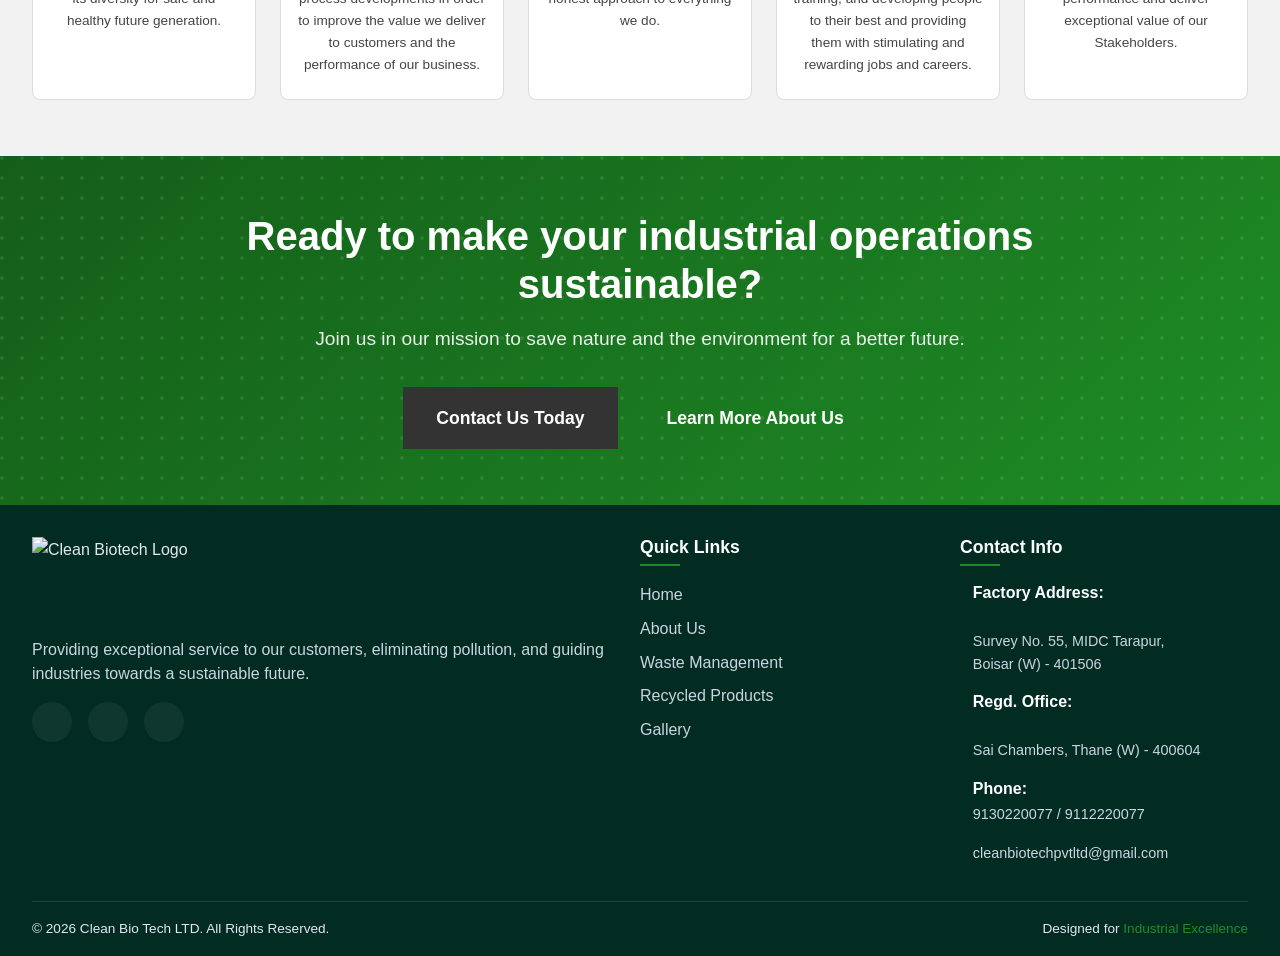
==== commit ff7cc686: "Separated sections and improved background contrast for better clarity" ====
--- a/index.html
+++ b/index.html
@@ -158,12 +158,16 @@
                     </div>
                 </div>
             </div>
-            
-            <div style="margin-top: 2.5rem; text-align: center;">
-                <h2 class="section-title">Recycling <span class="text-highlight">Process</span></h2>
-                <p style="margin-bottom: 2rem;">Learn more about our detailed recycling and process workflows.</p>
-                <a href="recycled-plastic-products.html" class="btn btn-primary">Learn more <i class="ph ph-arrow-right"></i></a>
-            </div>
+            </div>
+        </div>
+    </section>
+
+    <!-- Recycling Process Section -->
+    <section class="recycling-process section-padding" style="border-top: 1px solid #eeeeee;">
+        <div class="container text-center">
+            <h2 class="section-title">Recycling <span class="text-highlight">Process</span></h2>
+            <p style="margin-bottom: 2rem;">Learn more about our detailed recycling and process workflows.</p>
+            <a href="recycled-plastic-products.html" class="btn btn-primary">Learn more <i class="ph ph-arrow-right"></i></a>
         </div>
     </section>
 
--- a/style.css
+++ b/style.css
@@ -6,7 +6,7 @@
     --color-bg-dark: #333333;
     --color-bg-surface: #ffffff;
     --color-bg-card: #ffffff;
-    --color-bg-light: #f9f9f9;
+    --color-bg-light: #f2f2f2;
     
     --color-primary: #1e8c25;
     --color-primary-dark: #145e19;
@@ -219,7 +219,7 @@
     left: 0;
     width: 100%;
     z-index: 1000;
-    padding: 1rem 0;
+    padding: 1.5rem 0;
     background: #ffffff;
     border-bottom: 4px solid #ffeb3b;
     box-shadow: var(--shadow-md);
@@ -227,7 +227,7 @@
 
 #navbar.scrolled {
     background: #ffffff;
-    padding: 0.8rem 0;
+    padding: 1.2rem 0;
     box-shadow: var(--shadow-md);
     border-bottom: 4px solid #ffeb3b;
 }
@@ -353,7 +353,7 @@
     min-height: 70vh;
     display: flex;
     align-items: center;
-    padding-top: 5rem;
+    padding-top: 10rem;
     overflow: hidden;
 }
 
@@ -462,7 +462,7 @@
     border-radius: 8px;
     overflow: hidden;
     box-shadow: var(--shadow-lg);
-    height: 400px;
+    height: 320px;
 }
 
 .about-image-main img {
@@ -478,10 +478,10 @@
 
 .experience-card {
     position: absolute;
-    bottom: -30px;
-    right: -30px;
+    bottom: -15px;
+    right: -15px;
     background: var(--color-bg-dark);
-    padding: 2rem;
+    padding: 1.25rem;
     border-radius: 8px;
     box-shadow: var(--shadow-lg);
     display: flex;
@@ -491,7 +491,7 @@
 }
 
 .icon-large {
-    font-size: 3rem;
+    font-size: 2rem;
     color: var(--color-primary);
 }
 
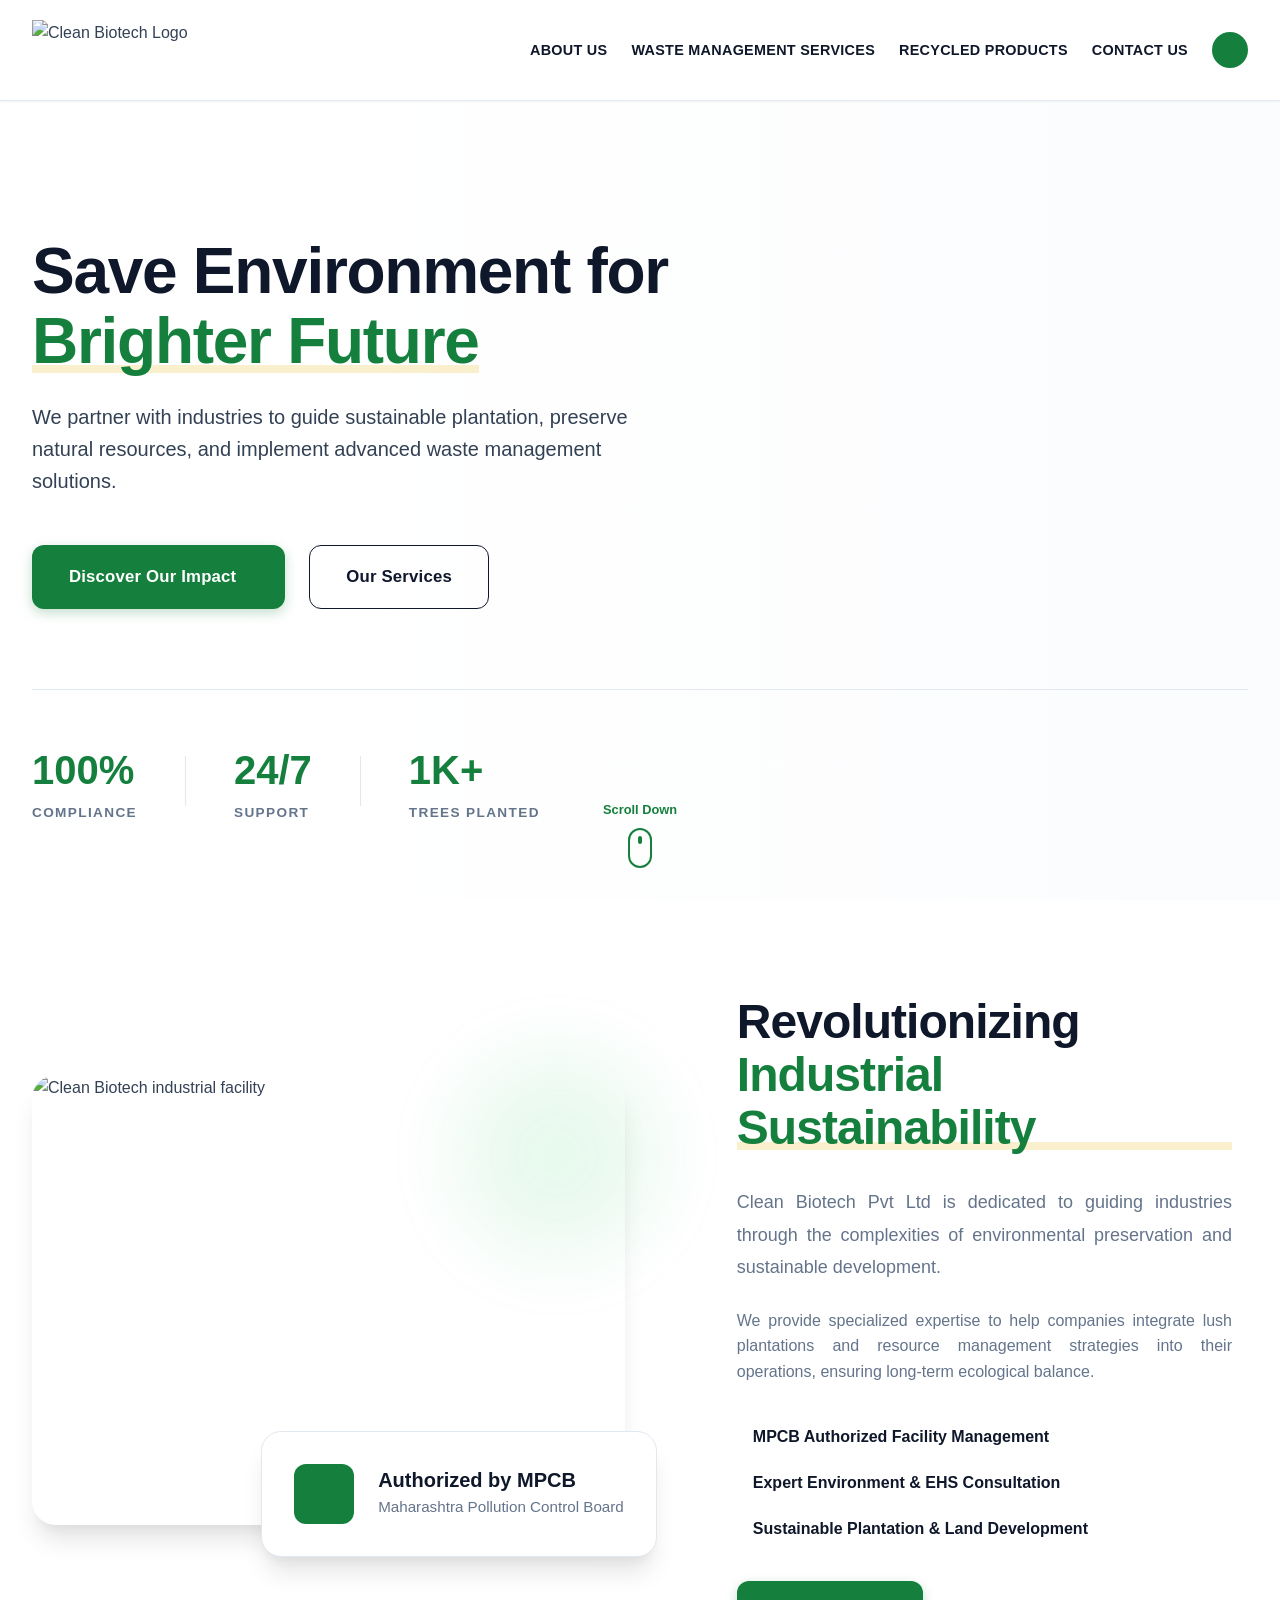
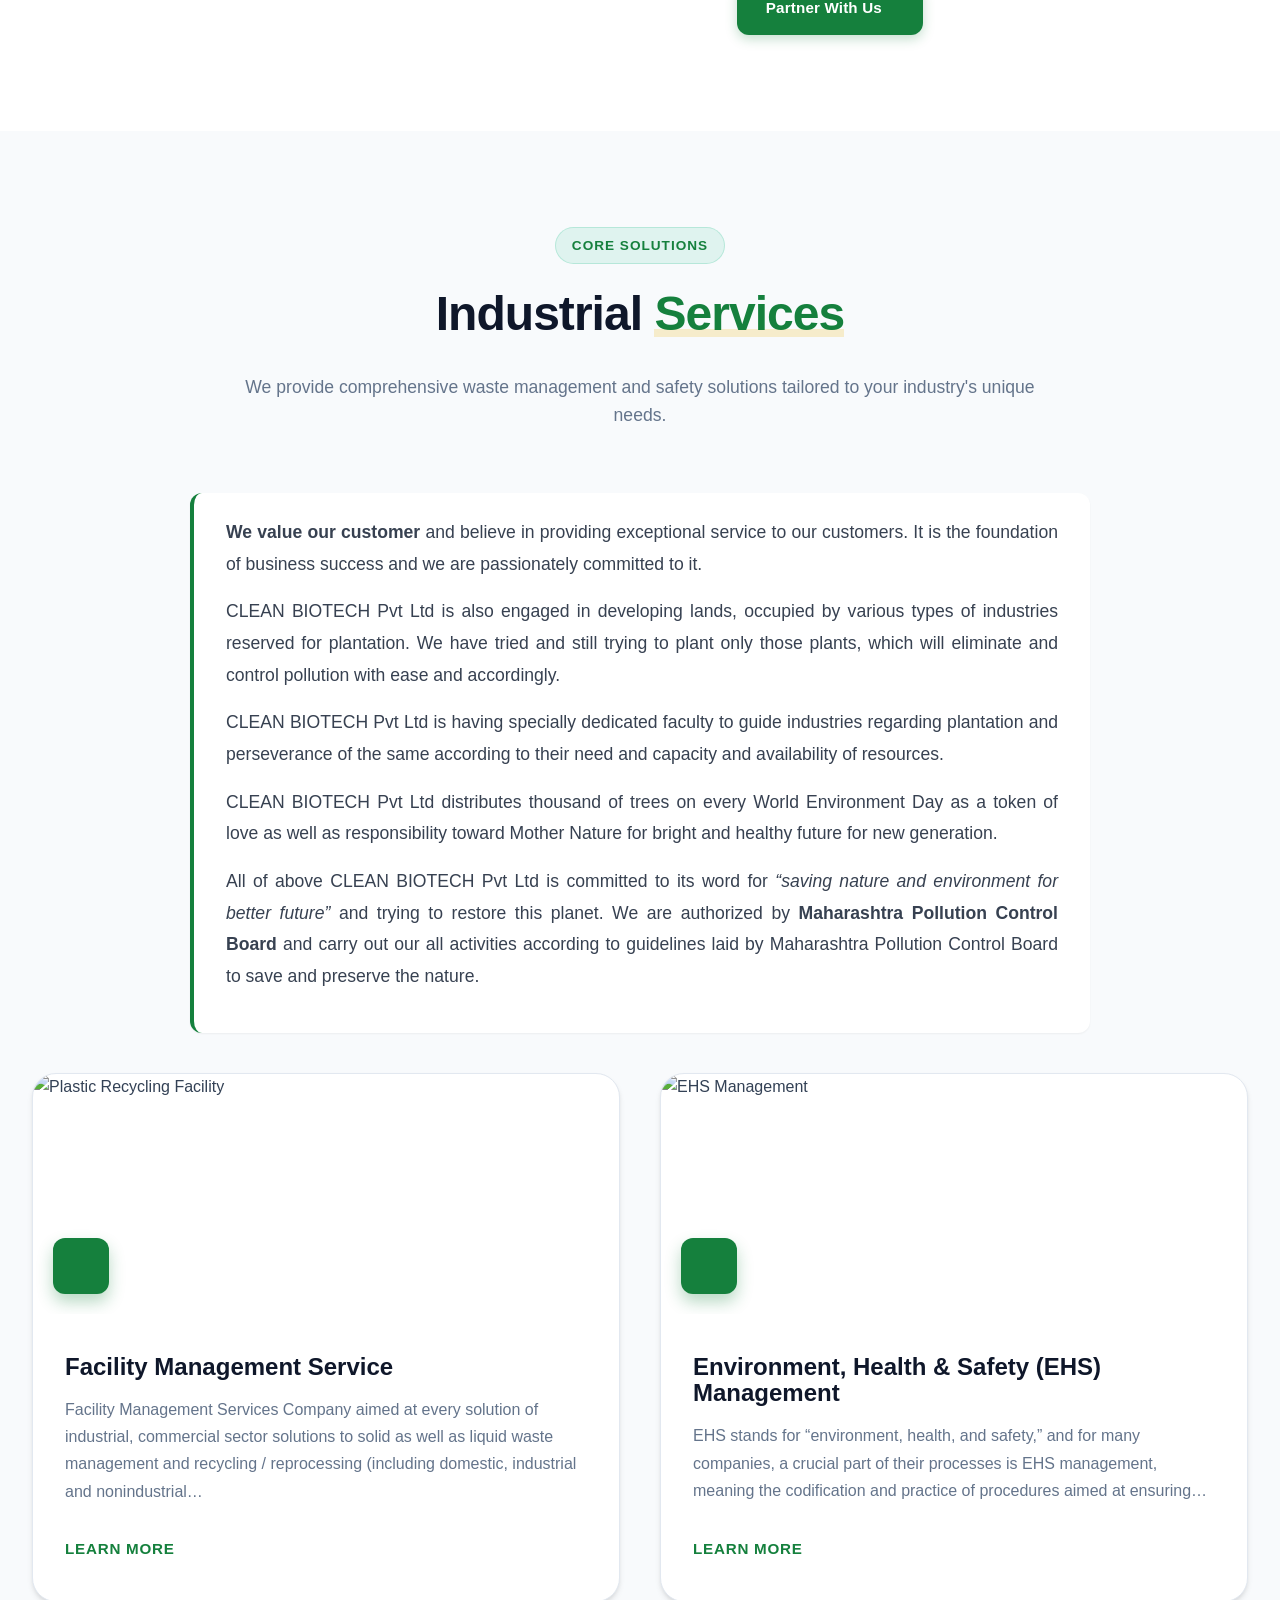
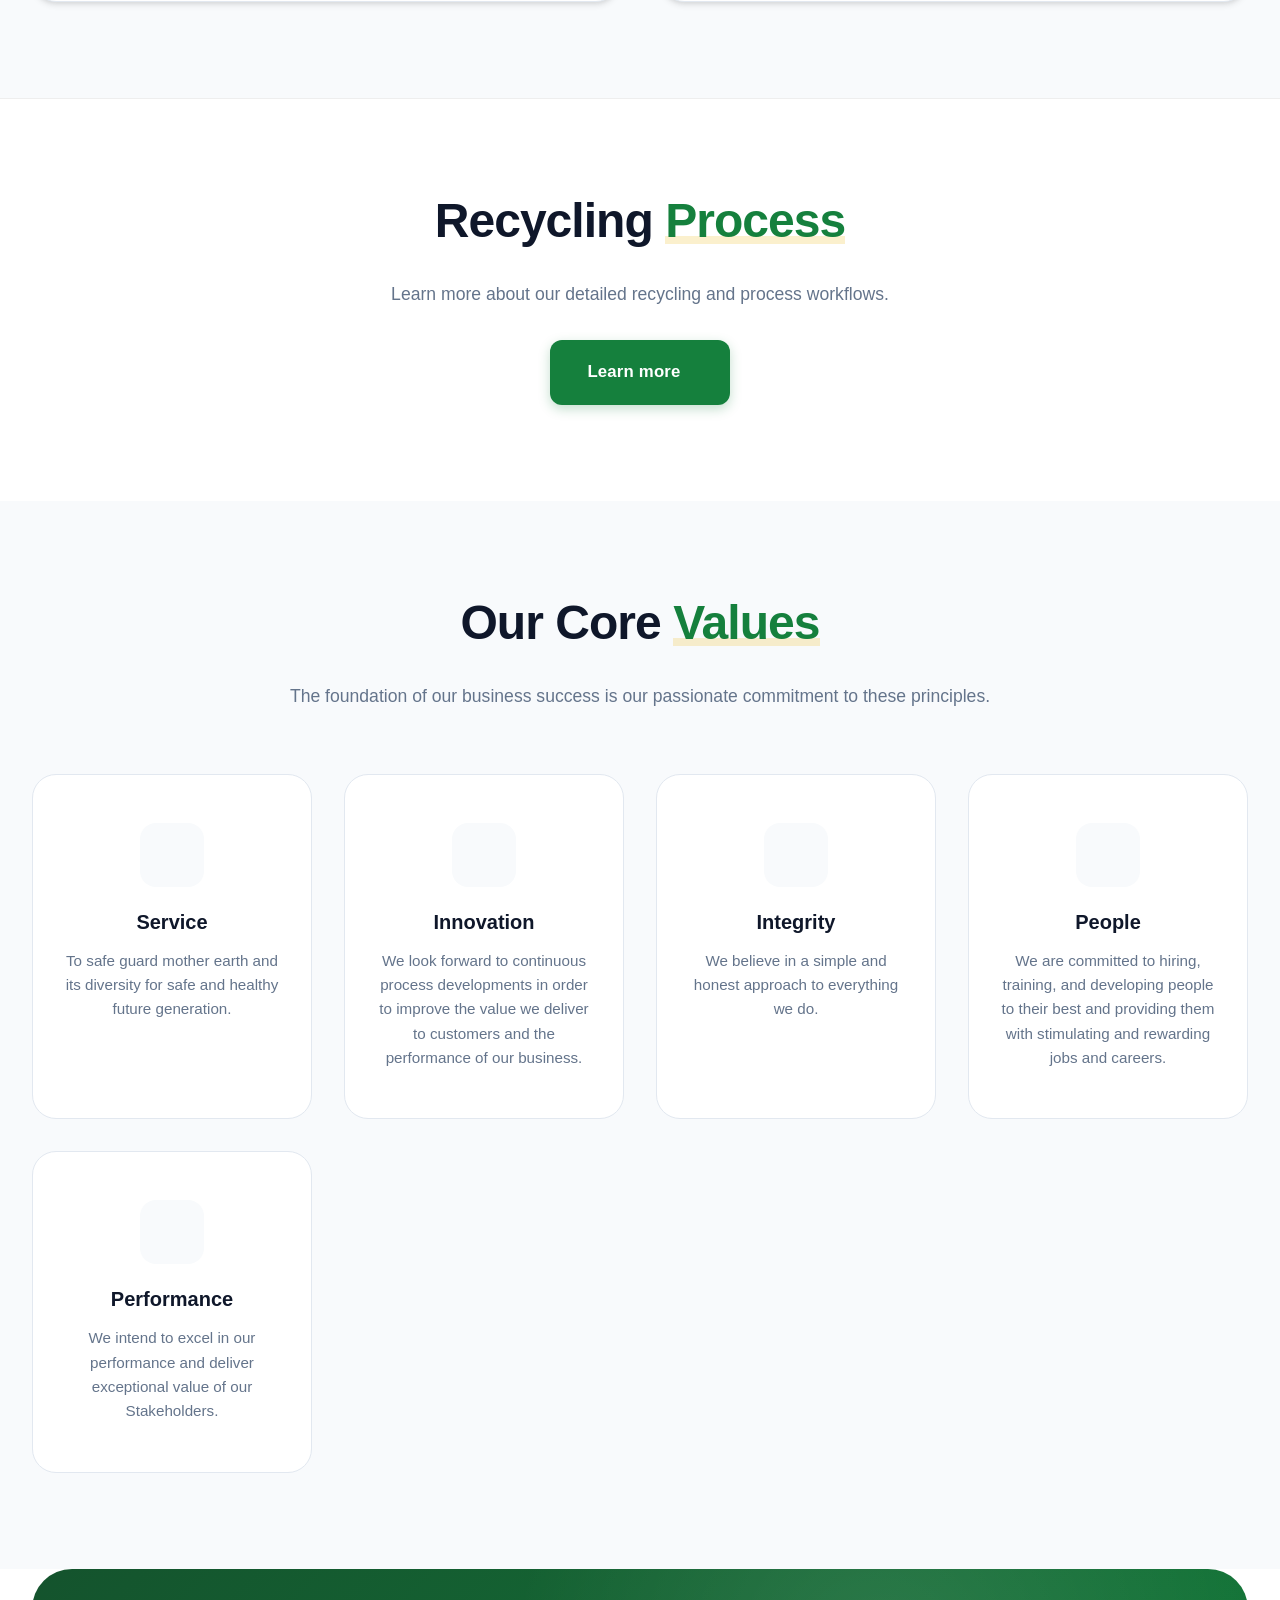
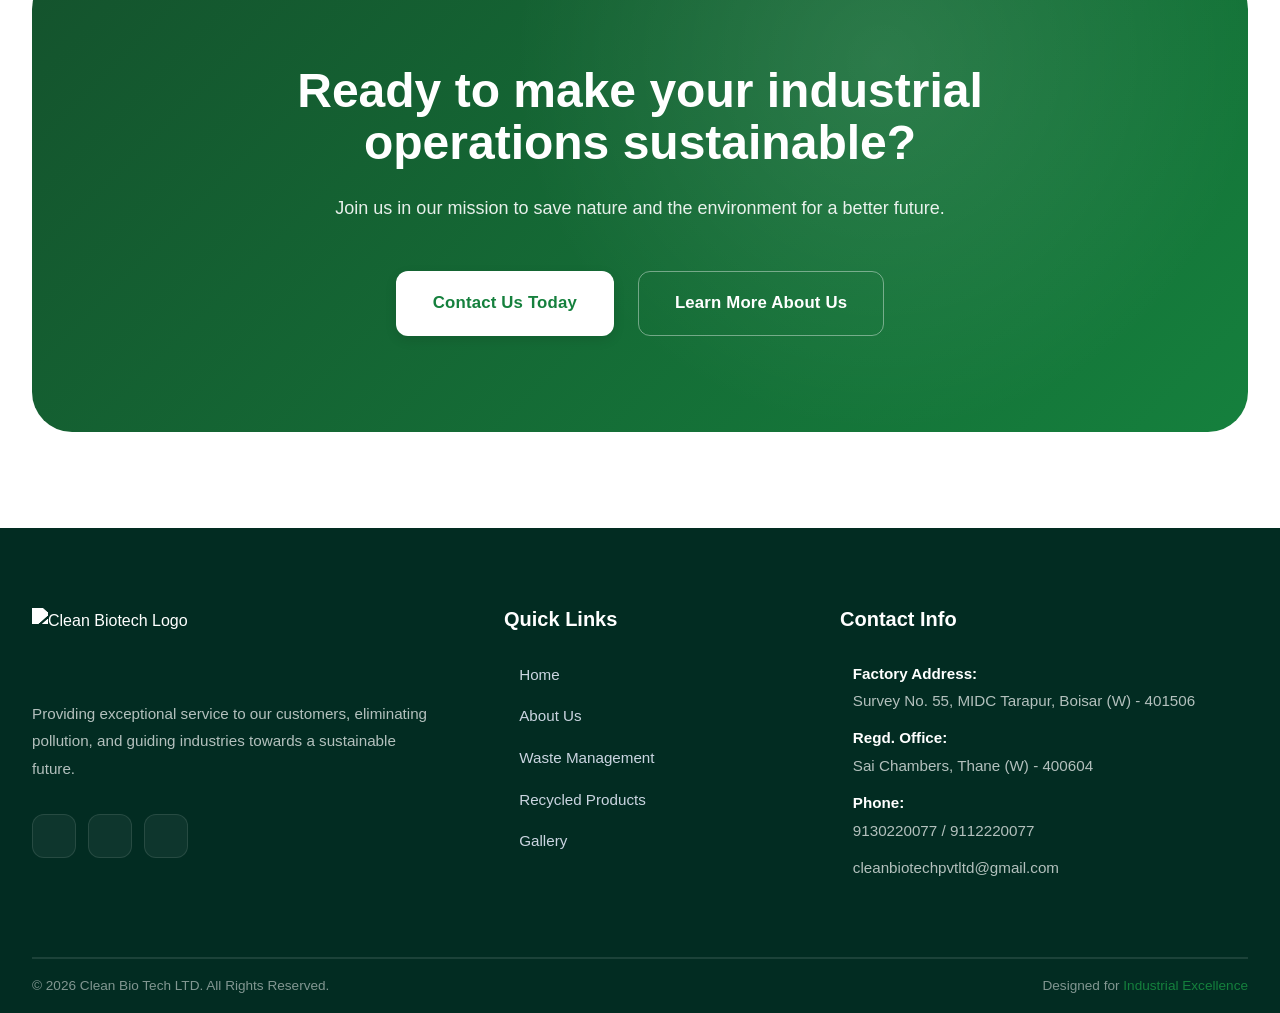
==== commit dfce4a4c: "Enhance UI with premium design, animations, and fix navbar visibility and overlap issues" ====
--- a/index.html
+++ b/index.html
@@ -21,7 +21,8 @@
     <header id="navbar">
         <div class="container nav-container">
             <a href="#" class="logo">
-                <img src="http://cleanbiotech.in/wp-content/uploads/2021/07/WhatsApp-Image-2021-07-19-at-4.36.10-PM-1.jpeg.webp" alt="Clean Biotech Logo" style="height: 85px; display: block;">
+                <img src="http://cleanbiotech.in/wp-content/uploads/2021/07/WhatsApp-Image-2021-07-19-at-4.36.10-PM-1.jpeg.webp"
+                    alt="Clean Biotech Logo">
             </a>
             
             <button class="mobile-toggle" aria-label="Toggle menu">
@@ -60,12 +61,12 @@
             <div class="hero-content">
                 <h1 class="hero-title">Save Environment for <span class="text-highlight">Brighter Future</span></h1>
                 <p class="hero-description">We partner with industries to guide sustainable plantation, preserve natural resources, and implement advanced waste management solutions.</p>
-                <div class="hero-actions">
+                <div class="hero-actions reveal" style="transition-delay: 0.4s;">
                     <a href="about-us.html" class="btn btn-primary btn-lg">Discover Our Impact <i class="ph ph-arrow-right"></i></a>
                     <a href="waste-management-services.html" class="btn btn-outline btn-lg">Our Services</a>
                 </div>
             </div>
-            <div class="hero-stats">
+            <div class="hero-stats reveal" style="transition-delay: 0.6s;">
                 <div class="stat-item">
                     <span class="stat-number">100%</span>
                     <span class="stat-label">Compliance</span>
@@ -81,6 +82,10 @@
                     <span class="stat-label">Trees Planted</span>
                 </div>
             </div>
+        </div>
+        <div class="scroll-indicator">
+            <span>Scroll Down</span>
+            <div class="mouse-scroll"></div>
         </div>
     </section>
 
@@ -100,12 +105,18 @@
                         </div>
                     </div>
                 </div>
-                <div class="about-content" style="text-align: justify; padding-right: 1rem;">
-                    <h2 class="section-title">Introduction</h2>
-                    <p class="lead-text" style="margin-bottom: 1.5rem; line-height: 1.8;">Clean Biotech Pvt Ltd is having specially dedicated faculty to guide industries regarding plantation and perseverance of the same according to their need and capacity and availability of resources.</p>
-                    <p style="margin-bottom: 2rem; line-height: 1.8;">Clean Biotech Pvt Ltd is also engaged in developing lands, occupied by various types of industries reserved for plantation. We have tried and still trying to plant only those plants, which will eliminate and control pollution with ease and accordingly.</p>
-
-                    <a href="contacts.html" class="btn btn-primary">Partner With Us</a>
+                <div class="about-content reveal" style="text-align: justify; padding-right: 1rem;">
+                    <h2 class="section-title">Revolutionizing <span class="text-highlight">Industrial Sustainability</span></h2>
+                    <p class="lead-text">Clean Biotech Pvt Ltd is dedicated to guiding industries through the complexities of environmental preservation and sustainable development.</p>
+                    <p>We provide specialized expertise to help companies integrate lush plantations and resource management strategies into their operations, ensuring long-term ecological balance.</p>
+                    
+                    <ul class="feature-list">
+                        <li><i class="ph-fill ph-check-circle"></i> MPCB Authorized Facility Management</li>
+                        <li><i class="ph-fill ph-check-circle"></i> Expert Environment & EHS Consultation</li>
+                        <li><i class="ph-fill ph-check-circle"></i> Sustainable Plantation & Land Development</li>
+                    </ul>
+
+                    <a href="contacts.html" class="btn btn-primary">Partner With Us <i class="ph ph-handshake"></i></a>
                 </div>
             </div>
         </div>
@@ -114,9 +125,10 @@
     <!-- Services Section -->
     <section id="services" class="services section-padding bg-light">
         <div class="container">
-            <div class="section-header text-center" style="margin-bottom: 2rem;">
+            <div class="section-header text-center reveal">
                 <div class="badge mx-auto">Core Solutions</div>
-                <h2 class="section-title">Our <span class="text-highlight">Services</span></h2>
+                <h2 class="section-title">Industrial <span class="text-highlight">Services</span></h2>
+                <p class="section-subtitle">We provide comprehensive waste management and safety solutions tailored to your industry's unique needs.</p>
             </div>
             
             <div class="intro-text-block" style="max-width: 900px; margin: 0 auto 2.5rem auto; text-align: justify; font-size: 1.1rem; line-height: 1.8; color: #374151; background: white; padding: 1.5rem 2rem; border-radius: 12px; box-shadow: var(--shadow-sm); border-left: 4px solid var(--color-primary);">
@@ -163,18 +175,18 @@
     </section>
 
     <!-- Recycling Process Section -->
-    <section class="recycling-process section-padding" style="border-top: 1px solid #eeeeee;">
+    <section class="recycling-process section-padding reveal" style="border-top: 1px solid #eeeeee;">
         <div class="container text-center">
             <h2 class="section-title">Recycling <span class="text-highlight">Process</span></h2>
-            <p style="margin-bottom: 2rem;">Learn more about our detailed recycling and process workflows.</p>
-            <a href="recycled-plastic-products.html" class="btn btn-primary">Learn more <i class="ph ph-arrow-right"></i></a>
+            <p style="margin-bottom: 2rem; color: var(--color-text-muted); font-size: 1.1rem;">Learn more about our detailed recycling and process workflows.</p>
+            <a href="recycled-plastic-products.html" class="btn btn-primary btn-lg">Learn more <i class="ph ph-arrow-right"></i></a>
         </div>
     </section>
 
     <!-- Core Values Section -->
-    <section class="values section-padding bg-light">
-        <div class="container">
-            <div class="section-header text-center">
+    <section id="values" class="values section-padding bg-light">
+        <div class="container">
+            <div class="section-header text-center reveal">
                 <h2 class="section-title">Our Core <span class="text-highlight">Values</span></h2>
                 <p class="section-subtitle">The foundation of our business success is our passionate commitment to these principles.</p>
             </div>
@@ -239,7 +251,7 @@
             <div class="footer-grid">
                 <div class="footer-col brand-col">
                     <a href="#" class="logo footer-logo">
-                        <img src="http://cleanbiotech.in/wp-content/uploads/2021/07/WhatsApp-Image-2021-07-19-at-4.36.10-PM-1.jpeg.webp" alt="Clean Biotech Logo" style="height: 85px; display: block;">
+                        <img src="http://cleanbiotech.in/wp-content/uploads/2021/07/WhatsApp-Image-2021-07-19-at-4.36.10-PM-1.jpeg.webp" alt="Clean Biotech Logo">
                     </a>
                     <p class="footer-desc">Providing exceptional service to our customers, eliminating pollution, and guiding industries towards a sustainable future.</p>
                     <div class="social-links">
@@ -263,10 +275,22 @@
                 <div class="footer-col">
                     <h4 class="footer-heading">Contact Info</h4>
                     <ul class="contact-info">
-                        <li style="align-items: flex-start; margin-bottom: 1rem;"><i class="ph-fill ph-map-pin" style="margin-top: 4px;"></i><div style="line-height: 1.4;"><strong>Factory Address:</strong><br><span style="font-size: 0.9rem;">Survey No. 55, MIDC Tarapur,<br>Boisar (W) - 401506</span></div></li>
-                        <li style="align-items: flex-start; margin-bottom: 1rem;"><i class="ph-fill ph-buildings" style="margin-top: 4px;"></i><div style="line-height: 1.4;"><strong>Regd. Office:</strong><br><span style="font-size: 0.9rem;">Sai Chambers, Thane (W) - 400604</span></div></li>
-                        <li style="align-items: center; margin-bottom: 1rem;"><i class="ph-fill ph-phone"></i><div style="line-height: 1.4;"><strong>Phone:</strong> <span style="font-size: 0.9rem;">9130220077 / 9112220077</span></div></li>
-                        <li style="align-items: center;"><i class="ph-fill ph-envelope-simple"></i><a href="mailto:cleanbiotechpvtltd@gmail.com" style="font-size: 0.9rem;">cleanbiotechpvtltd@gmail.com</a></li>
+                        <li>
+                            <i class="ph-fill ph-map-pin"></i>
+                            <div><strong>Factory Address:</strong> Survey No. 55, MIDC Tarapur, Boisar (W) - 401506</div>
+                        </li>
+                        <li>
+                            <i class="ph-fill ph-buildings"></i>
+                            <div><strong>Regd. Office:</strong> Sai Chambers, Thane (W) - 400604</div>
+                        </li>
+                        <li>
+                            <i class="ph-fill ph-phone"></i>
+                            <div><strong>Phone:</strong> 9130220077 / 9112220077</div>
+                        </li>
+                        <li>
+                            <i class="ph-fill ph-envelope-simple"></i>
+                            <a href="mailto:cleanbiotechpvtltd@gmail.com">cleanbiotechpvtltd@gmail.com</a>
+                        </li>
                     </ul>
                 </div>
             </div>
--- a/style.css
+++ b/style.css
@@ -2,35 +2,43 @@
    CSS Variables & Reset
    ========================================================================== */
 :root {
-    /* Color Palette - Standard Corporate */
-    --color-bg-dark: #333333;
+    /* Color Palette - Premium Nature & Industrial */
+    --color-primary: #15803d; /* Deeper, more professional green */
+    --color-primary-light: #22c55e;
+    --color-primary-dark: #14532d;
+    --color-secondary: #eab308; /* Sophisticated gold/yellow */
+    --color-accent: #0ea5e9; /* Subtle blue for accents */
+    
+    --color-bg-dark: #022c22; /* Dark forest green for footer/dark sections */
     --color-bg-surface: #ffffff;
     --color-bg-card: #ffffff;
-    --color-bg-light: #f2f2f2;
-    
-    --color-primary: #1e8c25;
-    --color-primary-dark: #145e19;
-    --color-secondary: #ffc107;
-    
-    --color-text-main: #333333;
-    --color-text-muted: #555555;
-    --color-text-dark: #222222;
-    --color-border: #dddddd;
-    
-    /* Typography */
-    --font-heading: Arial, Helvetica, sans-serif;
-    --font-body: Arial, Helvetica, sans-serif;
-    
-    /* Shadows & Effects */
-    --shadow-sm: none;
-    --shadow-md: 0 2px 4px rgba(0,0,0,0.1);
-    --shadow-lg: 0 2px 4px rgba(0,0,0,0.1);
-    --shadow-xl: none;
-    --shadow-glow: none;
-    
+    --color-bg-light: #f8fafc;
+    
+    --color-text-main: #334155;
+    --color-text-muted: #64748b;
+    --color-text-dark: #0f172a;
+    --color-border: #e2e8f0;
+    
+    /* Typography - Using the loaded Google Fonts */
+    --font-heading: 'Outfit', sans-serif;
+    --font-body: 'Inter', sans-serif;
+    
+    /* Shadows & Effects - Soft, multi-layered */
+    --shadow-sm: 0 1px 2px 0 rgba(0, 0, 0, 0.05);
+    --shadow-md: 0 4px 6px -1px rgba(0, 0, 0, 0.1), 0 2px 4px -1px rgba(0, 0, 0, 0.06);
+    --shadow-lg: 0 10px 15px -3px rgba(0, 0, 0, 0.1), 0 4px 6px -2px rgba(0, 0, 0, 0.05);
+    --shadow-xl: 0 20px 25px -5px rgba(0, 0, 0, 0.1), 0 10px 10px -5px rgba(0, 0, 0, 0.04);
+    --shadow-glow: 0 0 20px rgba(21, 128, 61, 0.2);
+    
+    /* Glassmorphism */
+    --glass-bg: rgba(255, 255, 255, 0.8);
+    --glass-border: rgba(255, 255, 255, 0.2);
+    --glass-blur: blur(12px);
+
     /* Transitions */
-    --shadow-xl: 0 20px 25px -5px rgba(0, 0, 0, 0.1), 0 10px 10px -5px rgba(0, 0, 0, 0.04);
-    --shadow-glow: 0 0 24px rgba(16, 185, 129, 0.3);
+    --transition-fast: 0.2s cubic-bezier(0.4, 0, 0.2, 1);
+    --transition-base: 0.3s cubic-bezier(0.4, 0, 0.2, 1);
+    --transition-slow: 0.5s cubic-bezier(0.4, 0, 0.2, 1);
 }
 
 * {
@@ -50,22 +58,23 @@
 
 body {
     font-family: var(--font-body);
-    color: var(--color-text-dark);
-    background-color: #ffffff;
+    color: var(--color-text-main);
+    background-color: var(--color-bg-surface);
     line-height: 1.6;
     overflow-x: hidden;
+    -webkit-font-smoothing: antialiased;
 }
 
 /* Typography Utility */
 h1, h2, h3, h4, h5, h6 {
     font-family: var(--font-heading);
-    line-height: 1.2;
+    line-height: 1.1;
     margin-bottom: 1rem;
     color: var(--color-text-dark);
 }
 
 .text-gradient {
-    background: linear-gradient(135deg, var(--color-primary), var(--color-secondary));
+    background: linear-gradient(135deg, var(--color-primary), var(--color-primary-light));
     -webkit-background-clip: text;
     -webkit-text-fill-color: transparent;
     background-clip: text;
@@ -73,9 +82,23 @@
 
 .text-highlight {
     color: var(--color-primary);
-}
-
-.text-white { color: var(--color-text-main) !important; }
+    position: relative;
+    display: inline-block;
+}
+
+.text-highlight::after {
+    content: '';
+    position: absolute;
+    bottom: 4px;
+    left: 0;
+    width: 100%;
+    height: 8px;
+    background: var(--color-secondary);
+    opacity: 0.2;
+    z-index: -1;
+}
+
+.text-white { color: #ffffff !important; }
 .text-gray { color: var(--color-text-muted) !important; }
 .text-center { text-align: center; }
 
@@ -108,7 +131,7 @@
 }
 
 .section-padding {
-    padding: 3.5rem 0;
+    padding: 6rem 0;
 }
 
 .bg-dark {
@@ -122,6 +145,13 @@
 
 .bg-light {
     background-color: var(--color-bg-light);
+}
+
+.glass {
+    background: var(--glass-bg);
+    backdrop-filter: var(--glass-blur);
+    -webkit-backdrop-filter: var(--glass-blur);
+    border: 1px solid var(--glass-border);
 }
 
 /* ==========================================================================
@@ -131,56 +161,56 @@
     display: inline-flex;
     align-items: center;
     justify-content: center;
-    gap: 0.5rem;
-    padding: 0.75rem 1.5rem;
-    border-radius: 0px;
-    font-weight: bold;
+    gap: 0.75rem;
+    padding: 0.875rem 1.75rem;
+    border-radius: 12px;
+    font-weight: 600;
     font-size: 0.95rem;
     cursor: pointer;
     border: 1px solid transparent;
+    transition: var(--transition-base);
+    letter-spacing: 0.01em;
 }
 
 .btn-lg {
-    padding: 1rem 2rem;
-    font-size: 1.1rem;
+    padding: 1.125rem 2.25rem;
+    font-size: 1.05rem;
 }
 
 .btn-primary {
     background: var(--color-primary);
     color: white;
+    box-shadow: 0 4px 12px rgba(21, 128, 61, 0.25);
 }
 
 .btn-primary:hover {
     background: var(--color-primary-dark);
-    box-shadow: var(--shadow-glow);
+    box-shadow: 0 6px 20px rgba(21, 128, 61, 0.35);
     transform: translateY(-2px);
 }
 
 .btn-outline {
     background: transparent;
-    border-color: #222222;
-    color: #222222;
+    border-color: var(--color-text-dark);
+    color: var(--color-text-dark);
 }
 
 .btn-outline:hover {
-    background: #222222;
+    background: var(--color-text-dark);
     color: white;
-}
+    transform: translateY(-2px);
+}
+
+.btn-outline-light {
+    background: transparent;
+    border-color: rgba(255, 255, 255, 0.4);
+    color: white;
+}
+
+.btn-outline-light:hover {
     border-color: white;
     background: rgba(255, 255, 255, 0.1);
     transform: translateY(-2px);
-}
-
-.btn-outline-light {
-    background: transparent;
-    border-color: rgba(255, 255, 255, 0.3);
-    color: white;
-}
-
-.btn-outline-light:hover {
-    border-color: white;
-    background: white;
-    color: var(--color-bg-dark);
 }
 
 .btn-link {
@@ -219,17 +249,27 @@
     left: 0;
     width: 100%;
     z-index: 1000;
-    padding: 1.5rem 0;
-    background: #ffffff;
-    border-bottom: 4px solid #ffeb3b;
+    padding: 1.25rem 0;
+    background: rgba(255, 255, 255, 0.95);
+    backdrop-filter: blur(10px);
+    -webkit-backdrop-filter: blur(10px);
+    box-shadow: var(--shadow-sm);
+    transition: var(--transition-base);
+    border-bottom: 1px solid var(--color-border);
+}
+
+#navbar.scrolled {
+    padding: 0.85rem 0;
+    background: rgba(255, 255, 255, 0.98);
     box-shadow: var(--shadow-md);
 }
 
-#navbar.scrolled {
-    background: #ffffff;
-    padding: 1.2rem 0;
-    box-shadow: var(--shadow-md);
-    border-bottom: 4px solid #ffeb3b;
+#navbar .nav-link {
+    color: var(--color-text-dark);
+}
+
+#navbar .nav-link:hover, #navbar .nav-link.active {
+    color: var(--color-primary);
 }
 
 .nav-container {
@@ -241,19 +281,13 @@
 .logo {
     display: flex;
     align-items: center;
-    z-index: 1001;
-}
-
-.logo-text {
-    font-family: var(--font-heading);
-    font-size: 1.75rem;
-    font-weight: bold;
-    color: #222222;
-    letter-spacing: -0.5px;
-}
-
-.logo-highlight {
-    color: var(--color-primary);
+    transition: var(--transition-base);
+}
+
+.logo img {
+    height: 60px;
+    width: auto;
+    object-fit: contain;
 }
 
 .nav-list {
@@ -263,12 +297,14 @@
 }
 
 .nav-link {
-    color: #333333;
-    font-weight: bold;
-    font-size: 0.85rem;
+    color: var(--color-text-dark);
+    font-weight: 600;
+    font-size: 0.9rem;
     position: relative;
     padding: 0.5rem 0;
-    letter-spacing: 0.5px;
+    letter-spacing: 0.02em;
+    text-transform: uppercase;
+    transition: var(--transition-base);
 }
 
 .nav-link:hover, .nav-link.active {
@@ -278,7 +314,7 @@
 .nav-link::after {
     content: '';
     position: absolute;
-    bottom: 0;
+    bottom: -2px;
     left: 0;
     width: 0;
     height: 2px;
@@ -290,10 +326,6 @@
     width: 100%;
 }
 
-.nav-btn {
-    margin-left: 1rem;
-}
-
 /* Dropdown */
 .dropdown {
     position: relative;
@@ -301,13 +333,13 @@
 
 .dropdown-menu {
     position: absolute;
-    top: 100%;
-    left: 0;
-    background: var(--color-bg-surface);
-    min-width: 240px;
-    border-radius: 8px;
-    padding: 1rem 0;
-    box-shadow: var(--shadow-lg);
+    top: calc(100% + 1rem);
+    right: 0;
+    background: #ffffff;
+    min-width: 220px;
+    border-radius: 12px;
+    padding: 0.75rem;
+    box-shadow: var(--shadow-xl);
     border: 1px solid var(--color-border);
     opacity: 0;
     visibility: hidden;
@@ -321,28 +353,38 @@
     transform: translateY(0);
 }
 
+.dropdown-menu li:not(:last-child) {
+    margin-bottom: 0.25rem;
+}
+
 .dropdown-menu a {
     display: block;
-    padding: 0.5rem 1.5rem;
-    color: var(--color-text-muted);
-    font-size: 0.95rem;
+    padding: 0.75rem 1rem;
+    color: var(--color-text-main);
+    font-size: 0.9rem;
+    font-weight: 500;
+    border-radius: 8px;
     transition: var(--transition-fast);
 }
 
 .dropdown-menu a:hover {
-    color: white;
-    background: rgba(255, 255, 255, 0.05);
-    padding-left: 1.75rem;
+    color: var(--color-primary);
+    background: var(--color-bg-light);
+    padding-left: 1.25rem;
 }
 
 .mobile-toggle {
     display: none;
-    background: transparent;
+    background: var(--color-primary);
     border: none;
     color: white;
-    font-size: 1.75rem;
+    width: 40px;
+    height: 40px;
+    border-radius: 8px;
+    font-size: 1.5rem;
     cursor: pointer;
-    z-index: 1001;
+    align-items: center;
+    justify-content: center;
 }
 
 /* ==========================================================================
@@ -350,11 +392,12 @@
    ========================================================================== */
 .hero {
     position: relative;
-    min-height: 70vh;
+    min-height: 100vh;
     display: flex;
     align-items: center;
     padding-top: 10rem;
     overflow: hidden;
+    background: var(--color-bg-light);
 }
 
 .hero-background {
@@ -364,7 +407,13 @@
     width: 100%;
     height: 100%;
     background: url('https://images.unsplash.com/photo-1542601906990-b4d3fb778b09?auto=format&fit=crop&w=1920&q=80') center/cover no-repeat;
-    z-index: -2;
+    z-index: 1;
+    animation: zoom-out 20s infinite alternate linear;
+}
+
+@keyframes zoom-out {
+    from { transform: scale(1); }
+    to { transform: scale(1.1); }
 }
 
 .hero-background::after {
@@ -374,50 +423,54 @@
     left: 0;
     width: 100%;
     height: 100%;
-    background: rgba(255, 255, 255, 0.65); /* Light overlay instead of dark */
-    z-index: -1;
+    background: linear-gradient(to right, rgba(255, 255, 255, 0.95) 30%, rgba(255, 255, 255, 0.4) 100%);
+    z-index: 2;
 }
 
 .hero-container {
-    display: grid;
-    grid-template-columns: 1fr;
-    gap: 4rem;
     position: relative;
-    z-index: 1;
+    z-index: 3;
+    display: flex;
+    flex-direction: column;
+    justify-content: center;
+    height: 100%;
 }
 
 .hero-content {
-    max-width: 700px;
+    max-width: 800px;
 }
 
 .hero-title {
-    font-size: 3.5rem;
-    font-weight: bold;
-    color: #111111;
+    font-size: clamp(2.25rem, 5vw, 4rem);
+    font-weight: 800;
+    color: var(--color-text-dark);
     margin-bottom: 1.5rem;
+    line-height: 1.1;
+    letter-spacing: -0.02em;
 }
 
 .hero-description {
-    font-size: 1.1rem;
-    color: #333333;
-    margin-bottom: 2.5rem;
-    max-width: 600px;
-    font-weight: normal;
+    font-size: clamp(1rem, 2vw, 1.25rem);
+    color: var(--color-text-main);
+    margin-bottom: 3rem;
+    max-width: 650px;
+    font-weight: 400;
+    line-height: 1.6;
 }
 
 .hero-actions {
     display: flex;
-    gap: 1rem;
+    gap: 1.5rem;
     flex-wrap: wrap;
 }
 
 .hero-stats {
     display: flex;
     align-items: center;
-    gap: 2rem;
-    margin-top: 4rem;
-    padding-top: 2rem;
-    border-top: 1px solid rgba(255, 255, 255, 0.1);
+    gap: 3rem;
+    margin-top: 5rem;
+    padding-top: 3rem;
+    border-top: 1px solid var(--color-border);
 }
 
 .stat-item {
@@ -426,22 +479,65 @@
 }
 
 .stat-number {
-    font-size: 2rem;
-    font-weight: bold;
+    font-size: 2.5rem;
+    font-weight: 800;
     color: var(--color-primary);
+    font-family: var(--font-heading);
 }
 
 .stat-label {
-    font-size: 0.9rem;
-    color: #555555;
+    font-size: 0.85rem;
+    color: var(--color-text-muted);
     text-transform: uppercase;
-    font-weight: bold;
+    font-weight: 700;
+    letter-spacing: 0.1em;
 }
 
 .stat-divider {
     width: 1px;
+    height: 50px;
+    background: var(--color-border);
+}
+
+.scroll-indicator {
+    position: absolute;
+    bottom: 2rem;
+    left: 50%;
+    transform: translateX(-50%);
+    display: flex;
+    flex-direction: column;
+    align-items: center;
+    gap: 0.5rem;
+    color: var(--color-primary);
+    font-weight: 600;
+    font-size: 0.8rem;
+    z-index: 10;
+}
+
+.mouse-scroll {
+    width: 24px;
     height: 40px;
-    background: rgba(255, 255, 255, 0.1);
+    border: 2px solid var(--color-primary);
+    border-radius: 12px;
+    position: relative;
+}
+
+.mouse-scroll::before {
+    content: '';
+    position: absolute;
+    top: 6px;
+    left: 50%;
+    width: 4px;
+    height: 8px;
+    background: var(--color-primary);
+    border-radius: 2px;
+    transform: translateX(-50%);
+    animation: scroll-anim 2s infinite;
+}
+
+@keyframes scroll-anim {
+    0% { transform: translate(-50%, 0); opacity: 1; }
+    100% { transform: translate(-50%, 15px); opacity: 0; }
 }
 
 /* ==========================================================================
@@ -449,20 +545,24 @@
    ========================================================================== */
 .about-grid {
     display: grid;
-    grid-template-columns: 1fr 1fr;
-    gap: 2rem;
+    grid-template-columns: 1.1fr 0.9fr;
+    gap: 5rem;
     align-items: center;
 }
 
 .about-image-wrapper {
     position: relative;
+    padding-right: 2rem;
+    padding-bottom: 2rem;
 }
 
 .about-image-main {
-    border-radius: 8px;
+    border-radius: 24px;
     overflow: hidden;
-    box-shadow: var(--shadow-lg);
-    height: 320px;
+    box-shadow: var(--shadow-xl);
+    height: 450px;
+    position: relative;
+    z-index: 1;
 }
 
 .about-image-main img {
@@ -472,114 +572,143 @@
     transition: var(--transition-slow);
 }
 
-.about-image-main:hover img {
-    transform: scale(1.05);
+.about-image-wrapper::before {
+    content: '';
+    position: absolute;
+    top: -20px;
+    right: 0;
+    width: 200px;
+    height: 200px;
+    background: var(--color-primary-light);
+    opacity: 0.1;
+    border-radius: 50%;
+    filter: blur(40px);
+    z-index: 0;
 }
 
 .experience-card {
     position: absolute;
-    bottom: -15px;
-    right: -15px;
-    background: var(--color-bg-dark);
-    padding: 1.25rem;
-    border-radius: 8px;
-    box-shadow: var(--shadow-lg);
+    bottom: 0;
+    right: 0;
+    background: #ffffff;
+    padding: 2rem;
+    border-radius: 20px;
+    box-shadow: var(--shadow-xl);
     display: flex;
     align-items: center;
     gap: 1.5rem;
-    border-left: 4px solid var(--color-primary);
-}
-
-.icon-large {
+    z-index: 2;
+    border: 1px solid var(--color-border);
+}
+
+.experience-card i {
+    width: 60px;
+    height: 60px;
+    background: var(--color-primary);
+    color: white;
+    border-radius: 12px;
+    display: flex;
+    align-items: center;
+    justify-content: center;
     font-size: 2rem;
-    color: var(--color-primary);
 }
 
 .exp-text h4 {
-    color: white;
-    margin-bottom: 0.2rem;
-    font-size: 1.2rem;
+    color: var(--color-text-dark);
+    margin-bottom: 0.25rem;
+    font-size: 1.25rem;
+    font-weight: 700;
 }
 
 .exp-text p {
     color: var(--color-text-muted);
     margin: 0;
-    font-size: 0.9rem;
+    font-size: 0.95rem;
+    font-weight: 500;
 }
 
 .section-title {
-    font-size: 2.5rem;
-    font-weight: 700;
+    font-size: clamp(2rem, 4vw, 3rem);
+    font-weight: 800;
+    margin-bottom: 2rem;
+    line-height: 1.1;
+    letter-spacing: -0.02em;
+}
+
+.lead-text {
+    font-size: 1.125rem;
+    color: var(--color-text-main);
+    font-weight: 500;
+    margin-bottom: 2rem;
+    line-height: 1.8;
+}
+
+.about-content p {
+    color: var(--color-text-muted);
     margin-bottom: 1.5rem;
 }
 
-.lead-text {
-    font-size: 1.1rem;
-    color: var(--color-text-dark);
-    font-weight: 500;
-    margin-bottom: 1.5rem;
-}
-
-.about-content p {
-    color: #4B5563;
-    margin-bottom: 1.5rem;
-}
-
 .feature-list {
-    margin: 2rem 0;
+    margin: 2.5rem 0;
 }
 
 .feature-list li {
     display: flex;
-    align-items: center;
+    align-items: flex-start;
     gap: 1rem;
-    margin-bottom: 1rem;
-    font-weight: 500;
+    margin-bottom: 1.25rem;
+    font-weight: 600;
     color: var(--color-text-dark);
 }
 
 .feature-list i {
     color: var(--color-primary);
-    font-size: 1.5rem;
+    font-size: 1.25rem;
+    margin-top: 0.2rem;
 }
 
 /* ==========================================================================
    Services Section
    ========================================================================== */
 .section-header {
-    max-width: 700px;
-    margin: 0 auto 2.5rem;
+    max-width: 800px;
+    margin: 0 auto 4rem;
 }
 
 .section-subtitle {
-    color: #4B5563;
+    color: var(--color-text-muted);
     font-size: 1.1rem;
+    font-weight: 500;
+    line-height: 1.6;
 }
 
 .services-grid {
     display: grid;
     grid-template-columns: repeat(auto-fit, minmax(350px, 1fr));
-    gap: 2rem;
+    gap: 2.5rem;
 }
 
 .service-card {
     background: white;
-    border-radius: 8px;
+    border-radius: 24px;
     overflow: hidden;
-    box-shadow: var(--shadow-sm);
+    box-shadow: var(--shadow-md);
     transition: var(--transition-base);
-    border: 1px solid rgba(0,0,0,0.05);
+    border: 1px solid var(--color-border);
+    height: 100%;
+    display: flex;
+    flex-direction: column;
 }
 
 .service-card:hover {
-    transform: translateY(-8px) scale(1.01);
+    transform: translateY(-12px);
     box-shadow: var(--shadow-xl);
-    border-color: rgba(16, 185, 129, 0.2);
+    border-color: var(--color-primary-light);
 }
 
 .service-img {
     position: relative;
-    height: 200px;
+    height: 240px;
     overflow: hidden;
 }
 
@@ -596,34 +725,65 @@
 
 .service-icon {
     position: absolute;
-    bottom: -25px;
-    right: 30px;
-    width: 60px;
-    height: 60px;
+    bottom: 20px;
+    left: 20px;
+    width: 56px;
+    height: 56px;
     background: var(--color-primary);
-    border-radius: 50%;
+    border-radius: 12px;
     display: flex;
     align-items: center;
     justify-content: center;
     color: white;
-    font-size: 1.8rem;
-    box-shadow: 0 4px 10px rgba(16, 185, 129, 0.4);
+    font-size: 1.75rem;
+    box-shadow: 0 8px 16px rgba(21, 128, 61, 0.3);
     z-index: 2;
-    border: 4px solid white;
+    transition: var(--transition-base);
+}
+
+.service-card:hover .service-icon {
+    transform: scale(1.1) rotate(5deg);
+    background: var(--color-primary-dark);
 }
 
 .service-content {
-    padding: 3rem 2rem 2rem;
+    padding: 2.5rem 2rem;
+    flex-grow: 1;
+    display: flex;
+    flex-direction: column;
 }
 
 .service-content h3 {
-    font-size: 1.4rem;
+    font-size: 1.5rem;
+    font-weight: 700;
     margin-bottom: 1rem;
+    color: var(--color-text-dark);
 }
 
 .service-content p {
-    color: #6B7280;
-    margin-bottom: 1.5rem;
+    color: var(--color-text-muted);
+    margin-bottom: 2rem;
+    line-height: 1.7;
+    flex-grow: 1;
+}
+
+.btn-link {
+    color: var(--color-primary);
+    font-weight: 700;
+    display: inline-flex;
+    align-items: center;
+    gap: 0.5rem;
+    font-size: 0.95rem;
+    text-transform: uppercase;
+    letter-spacing: 0.05em;
+}
+
+.btn-link i {
+    transition: var(--transition-fast);
+}
+
+.btn-link:hover i {
+    transform: translateX(5px);
 }
 
 /* ==========================================================================
@@ -631,56 +791,58 @@
    ========================================================================== */
 .values-grid {
     display: grid;
-    grid-template-columns: repeat(auto-fit, minmax(200px, 1fr));
-    gap: 1.5rem;
-    margin-top: 3rem;
+    grid-template-columns: repeat(auto-fit, minmax(240px, 1fr));
+    gap: 2rem;
+    margin-top: 4rem;
 }
 
 .value-item {
     background: var(--color-bg-card);
-    padding: 1.5rem 1rem;
-    border-radius: 8px;
+    padding: 3rem 2rem;
+    border-radius: 24px;
     text-align: center;
     border: 1px solid var(--color-border);
     transition: var(--transition-base);
 }
 
 .value-item:hover {
-    transform: translateY(-5px);
-    background: rgba(255, 255, 255, 0.05);
-    border-color: var(--color-primary);
+    transform: translateY(-8px);
+    border-color: var(--color-primary-light);
+    box-shadow: var(--shadow-lg);
 }
 
 .value-icon-wrapper {
-    width: 50px;
-    height: 50px;
-    background: rgba(16, 185, 129, 0.1);
-    border-radius: 50%;
+    width: 64px;
+    height: 64px;
+    background: var(--color-bg-light);
+    border-radius: 16px;
     display: flex;
     align-items: center;
     justify-content: center;
-    margin: 0 auto 1rem;
+    margin: 0 auto 1.5rem;
     color: var(--color-primary);
-    font-size: 1.5rem;
+    font-size: 1.75rem;
     transition: var(--transition-base);
 }
 
 .value-item:hover .value-icon-wrapper {
     background: var(--color-primary);
     color: white;
+    transform: rotate(8deg);
 }
 
 .value-item h4 {
-    color: var(--color-primary-dark);
-    font-size: 1.1rem;
-    margin-bottom: 0.5rem;
-    font-weight: bold;
+    color: var(--color-text-dark);
+    font-size: 1.25rem;
+    margin-bottom: 1rem;
+    font-weight: 700;
 }
 
 .value-item p {
-    color: #444444;
-    font-size: 0.85rem;
+    color: var(--color-text-muted);
+    font-size: 0.95rem;
     margin: 0;
+    line-height: 1.6;
 }
 
 /* ==========================================================================
@@ -688,9 +850,11 @@
    ========================================================================== */
 .cta-section {
     background: linear-gradient(135deg, var(--color-primary-dark), var(--color-primary));
-    padding: 3.5rem 0;
+    padding: 6rem 0;
     position: relative;
     overflow: hidden;
+    border-radius: 40px;
+    margin: 0 2rem 6rem;
 }
 
 .cta-section::before {
@@ -700,7 +864,7 @@
     left: 0;
     width: 100%;
     height: 100%;
-    background: url('[data-uri]') repeat;
+    background: radial-gradient(circle at 70% 20%, rgba(255,255,255,0.1) 0%, transparent 40%);
 }
 
 .cta-content {
@@ -714,90 +878,236 @@
 
 .cta-content h2 {
     color: white;
-    font-size: 2.5rem;
-    margin-bottom: 1rem;
+    font-size: clamp(2rem, 4vw, 3rem);
+    font-weight: 800;
+    margin-bottom: 1.5rem;
+    line-height: 1.1;
 }
 
 .cta-content p {
-    font-size: 1.2rem;
+    font-size: 1.125rem;
     opacity: 0.9;
-    margin-bottom: 2rem;
+    margin-bottom: 3rem;
+    font-weight: 400;
 }
 
 .cta-buttons {
     display: flex;
     justify-content: center;
-    gap: 1rem;
+    gap: 1.5rem;
+    flex-wrap: wrap;
 }
 
 .cta-buttons .btn-primary {
-    background: var(--color-bg-dark);
-    color: white;
+    background: white;
+    color: var(--color-primary);
+    box-shadow: 0 4px 12px rgba(0,0,0,0.1);
 }
 
 .cta-buttons .btn-primary:hover {
-    background: #1e293b;
-    box-shadow: var(--shadow-lg);
+    background: var(--color-secondary);
+    color: var(--color-text-dark);
+    box-shadow: 0 8px 24px rgba(0,0,0,0.15);
 }
 
 /* ==========================================================================
    Footer
    ========================================================================== */
 .footer {
-    background: #022c22;
-    color: #e2e8f0;
-    padding: 2rem 0 0;
-}
-
-.footer .logo-text {
-    color: #ffffff !important;
+    background: var(--color-bg-dark);
+    color: #ffffff;
+    padding: 5rem 0 0;
 }
 
 .footer-grid {
     display: grid;
-    grid-template-columns: 2fr 1fr 1fr;
-    gap: 2rem;
-    margin-bottom: 1.5rem;
-}
-
-.brand-col .footer-desc {
-    margin: 1rem 0;
-    line-height: 1.5;
-    color: #cbd5e1;
+    grid-template-columns: 1.5fr 1fr 1.5fr;
+    gap: 4rem;
+    padding-bottom: 4rem;
+    border-bottom: 1px solid rgba(255,255,255,0.1);
+}
+
+.footer-logo {
+    margin-bottom: 2rem;
+}
+
+.footer-logo img {
+    height: 60px;
+    filter: brightness(0) invert(1);
+}
+
+.footer-desc {
+    color: rgba(255,255,255,0.7);
+    line-height: 1.8;
+    font-size: 0.95rem;
+    margin-bottom: 2rem;
 }
 
 .social-links {
     display: flex;
-    gap: 1rem;
+    gap: 0.75rem;
 }
 
 .social-links a {
-    width: 40px;
-    height: 40px;
-    border-radius: 50%;
+    width: 44px;
+    height: 44px;
+    border-radius: 12px;
     background: rgba(255, 255, 255, 0.05);
     display: flex;
     align-items: center;
     justify-content: center;
     color: white;
-    font-size: 1.2rem;
+    font-size: 1.25rem;
     transition: var(--transition-base);
+    border: 1px solid rgba(255,255,255,0.1);
 }
 
 .social-links a:hover {
     background: var(--color-primary);
-    transform: translateY(-3px);
+    border-color: var(--color-primary);
+    transform: translateY(-5px);
+    box-shadow: 0 10px 20px rgba(0,0,0,0.2);
 }
 
 .footer-heading {
     color: white;
-    font-size: 1.1rem;
+    font-size: 1.25rem;
+    font-weight: 700;
+    margin-bottom: 2rem;
+    position: relative;
+}
+
+.footer-links li {
     margin-bottom: 1rem;
-    position: relative;
-    padding-bottom: 0.5rem;
-}
-
-.footer-heading::after {
+}
+
+.footer-links a {
+    color: rgba(255,255,255,0.7);
+    font-size: 0.95rem;
+    font-weight: 500;
+    transition: var(--transition-fast);
+    display: inline-flex;
+    align-items: center;
+    gap: 0.5rem;
+}
+
+.footer-links a::before {
+    content: '→';
+    opacity: 0;
+    transform: translateX(-10px);
+    transition: var(--transition-fast);
+}
+
+.footer-links a:hover {
+    color: white;
+    padding-left: 0.5rem;
+}
+
+.footer-links a:hover::before {
+    opacity: 1;
+    transform: translateX(0);
+}
+
+.contact-info li {
+    display: flex;
+    gap: 1.25rem;
+    margin-bottom: 1.5rem;
+    color: rgba(255,255,255,0.7);
+    font-size: 0.95rem;
+}
+
+.contact-info i {
+    font-size: 1.5rem;
+    color: var(--color-primary-light);
+}
+
+.contact-info strong {
+    color: white;
+    display: block;
+    margin-bottom: 0.25rem;
+}
+
+.footer-bottom {
+    padding: 2rem 0;
+    display: flex;
+    justify-content: space-between;
+    align-items: center;
+    font-size: 0.85rem;
+    color: rgba(255,255,255,0.5);
+}
+
+/* ==========================================================================
+   Animations & Responsive
+   ========================================================================== */
+.reveal {
+    opacity: 0;
+    transform: translateY(30px);
+    transition: all 0.8s cubic-bezier(0.4, 0, 0.2, 1);
+}
+
+.reveal.active {
+    opacity: 1;
+    transform: translateY(0);
+}
+
+@media (max-width: 1024px) {
+    .about-grid {
+        grid-template-columns: 1fr;
+        gap: 4rem;
+    }
+    
+    .footer-grid {
+        grid-template-columns: 1fr 1fr;
+    }
+    
+    .brand-col {
+        grid-column: span 2;
+    }
+}
+
+@media (max-width: 768px) {
+    .section-padding {
+        padding: 4rem 0;
+    }
+    
+    .nav-list {
+        display: none; /* Add JS to handle mobile menu */
+    }
+    
+    .mobile-toggle {
+        display: flex;
+    }
+    
+    .hero-stats {
+        flex-direction: column;
+        align-items: flex-start;
+        gap: 2rem;
+    }
+    
+    .stat-divider {
+        display: none;
+    }
+    
+    .cta-section {
+        margin: 0 1rem 4rem;
+        padding: 4rem 1rem;
+    }
+    
+    .footer-grid {
+        grid-template-columns: 1fr;
+        gap: 3rem;
+    }
+    
+    .brand-col {
+        grid-column: span 1;
+    }
+    
+    .footer-bottom {
+        flex-direction: column;
+        gap: 1rem;
+        text-align: center;
+    }
+}
     content: '';
     position: absolute;
     left: 0;
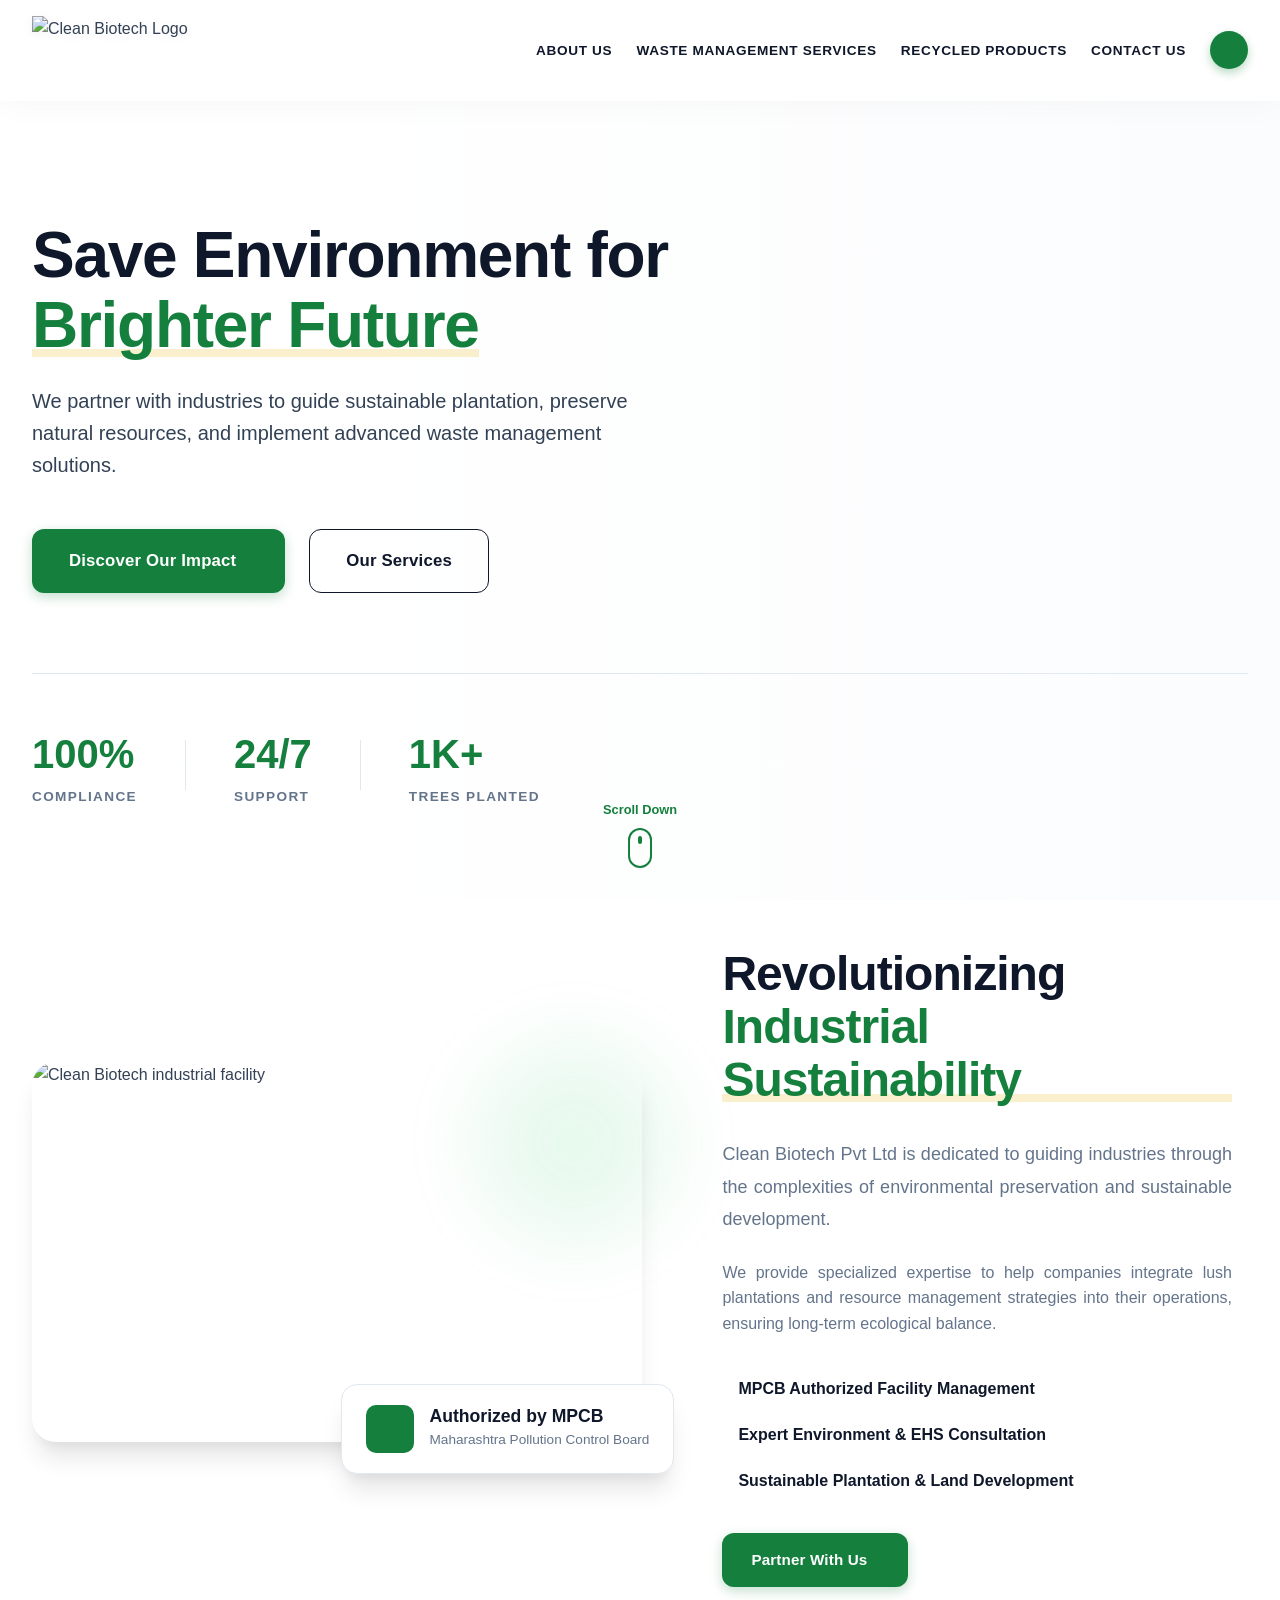
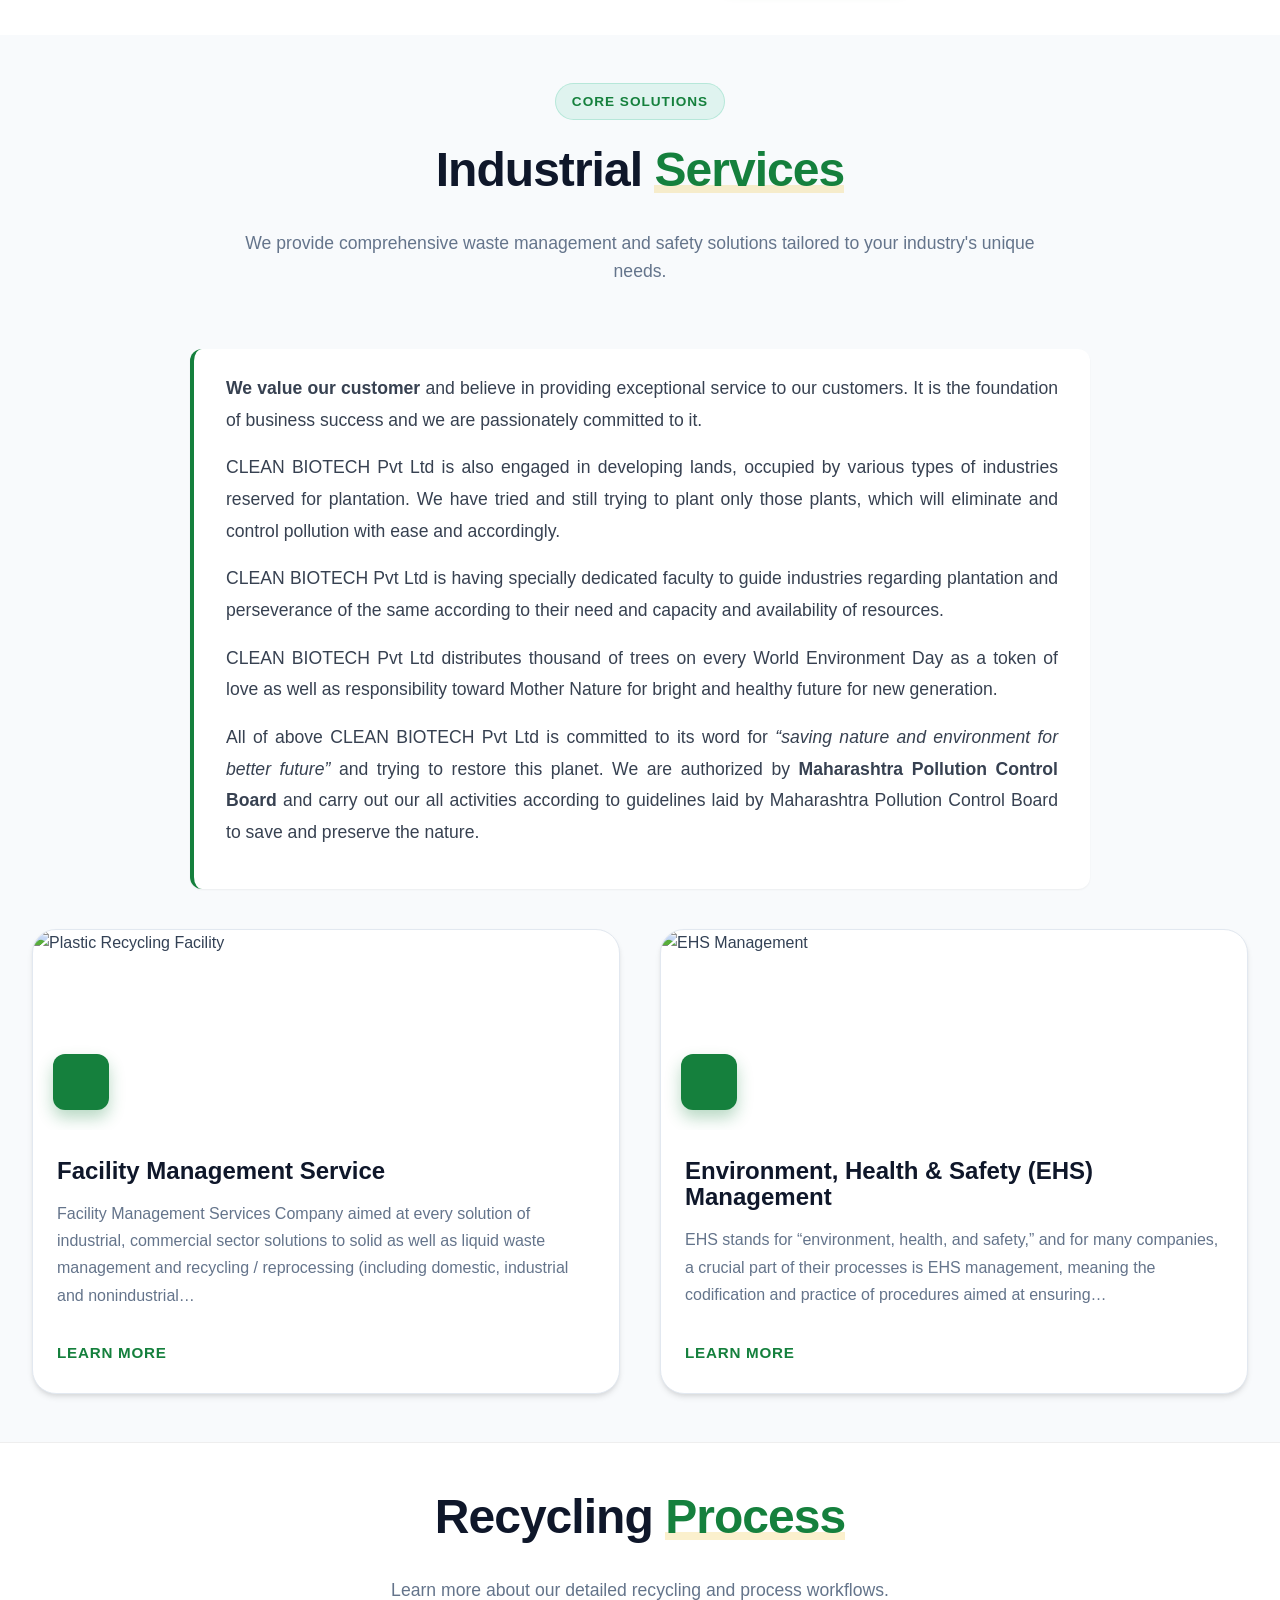
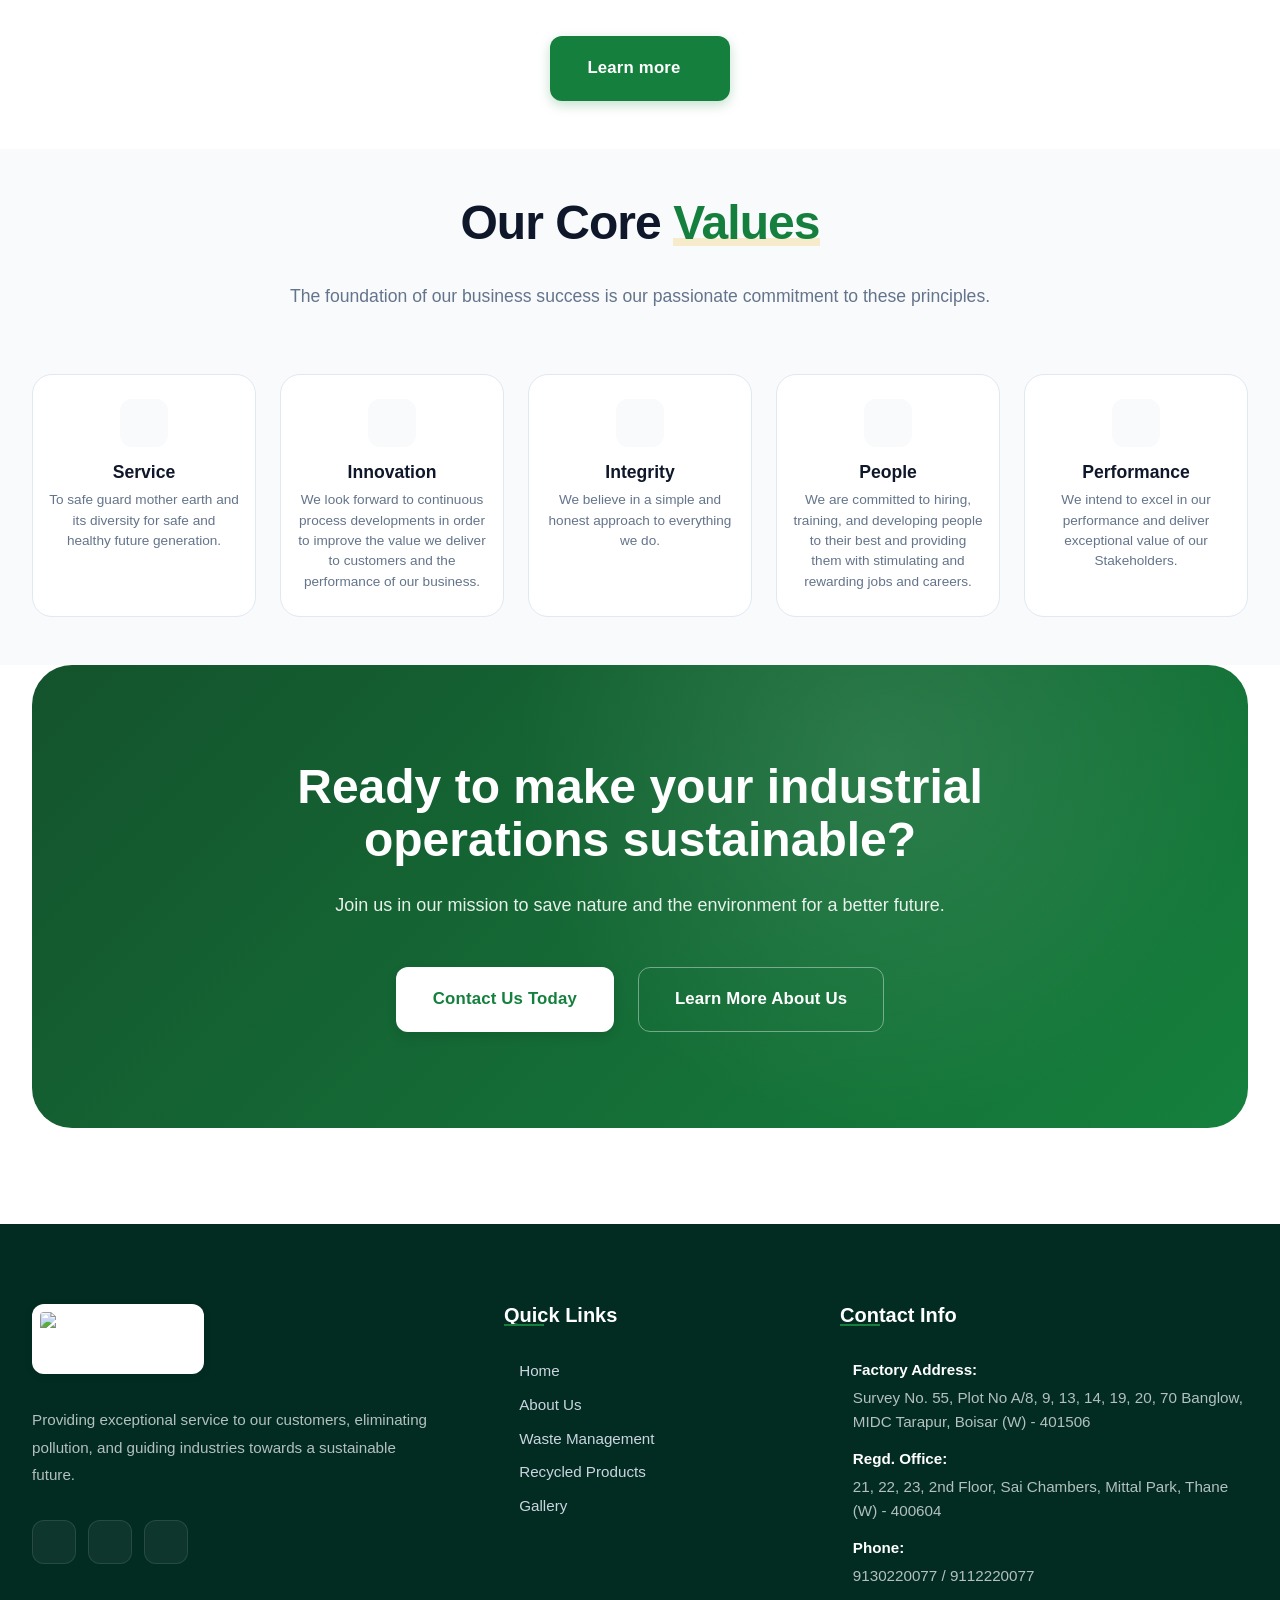
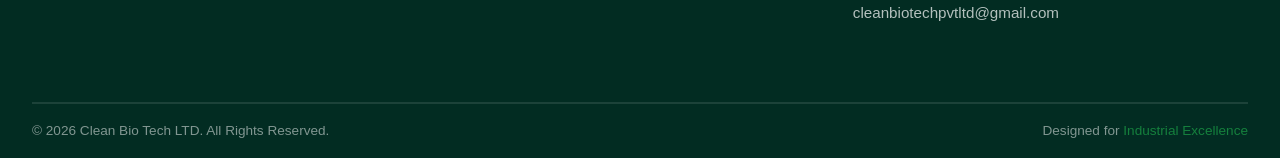
==== commit c43f011f: "Finalized mobile responsiveness, navigation polish, and layout refinements" ====
--- a/index.html
+++ b/index.html
@@ -277,11 +277,11 @@
                     <ul class="contact-info">
                         <li>
                             <i class="ph-fill ph-map-pin"></i>
-                            <div><strong>Factory Address:</strong> Survey No. 55, MIDC Tarapur, Boisar (W) - 401506</div>
+                            <div><strong>Factory Address:</strong> Survey No. 55, Plot No A/8, 9, 13, 14, 19, 20, 70 Banglow, MIDC Tarapur, Boisar (W) - 401506</div>
                         </li>
                         <li>
                             <i class="ph-fill ph-buildings"></i>
-                            <div><strong>Regd. Office:</strong> Sai Chambers, Thane (W) - 400604</div>
+                            <div><strong>Regd. Office:</strong> 21, 22, 23, 2nd Floor, Sai Chambers, Mittal Park, Thane (W) - 400604</div>
                         </li>
                         <li>
                             <i class="ph-fill ph-phone"></i>
@@ -309,3 +309,4 @@
     <script src="script.js"></script>
 </body>
 </html>
+
--- a/style.css
+++ b/style.css
@@ -131,7 +131,7 @@
 }
 
 .section-padding {
-    padding: 6rem 0;
+    padding: 3rem 0;
 }
 
 .bg-dark {
@@ -249,19 +249,20 @@
     left: 0;
     width: 100%;
     z-index: 1000;
-    padding: 1.25rem 0;
+    padding: 1rem 0;
+    background: rgba(255, 255, 255, 0.85);
+    backdrop-filter: blur(15px) saturate(180%);
+    -webkit-backdrop-filter: blur(15px) saturate(180%);
+    box-shadow: 0 4px 30px rgba(0, 0, 0, 0.03);
+    transition: all 0.4s cubic-bezier(0.4, 0, 0.2, 1);
+    border-bottom: 1px solid rgba(255, 255, 255, 0.3);
+}
+
+#navbar.scrolled {
+    padding: 0.7rem 0;
     background: rgba(255, 255, 255, 0.95);
-    backdrop-filter: blur(10px);
-    -webkit-backdrop-filter: blur(10px);
-    box-shadow: var(--shadow-sm);
-    transition: var(--transition-base);
-    border-bottom: 1px solid var(--color-border);
-}
-
-#navbar.scrolled {
-    padding: 0.85rem 0;
-    background: rgba(255, 255, 255, 0.98);
-    box-shadow: var(--shadow-md);
+    box-shadow: 0 10px 30px rgba(0, 0, 0, 0.08);
+    border-bottom: 1px solid rgba(21, 128, 61, 0.1);
 }
 
 #navbar .nav-link {
@@ -281,13 +282,18 @@
 .logo {
     display: flex;
     align-items: center;
-    transition: var(--transition-base);
+    transition: transform 0.3s cubic-bezier(0.34, 1.56, 0.64, 1);
+}
+
+.logo:hover {
+    transform: scale(1.05);
 }
 
 .logo img {
-    height: 60px;
+    height: 68px;
     width: auto;
     object-fit: contain;
+    filter: drop-shadow(0 2px 4px rgba(0,0,0,0.05));
 }
 
 .nav-list {
@@ -298,13 +304,13 @@
 
 .nav-link {
     color: var(--color-text-dark);
-    font-weight: 600;
-    font-size: 0.9rem;
+    font-weight: 700;
+    font-size: 0.85rem;
     position: relative;
     padding: 0.5rem 0;
-    letter-spacing: 0.02em;
+    letter-spacing: 0.05em;
     text-transform: uppercase;
-    transition: var(--transition-base);
+    transition: color 0.3s ease;
 }
 
 .nav-link:hover, .nav-link.active {
@@ -314,12 +320,14 @@
 .nav-link::after {
     content: '';
     position: absolute;
-    bottom: -2px;
-    left: 0;
+    bottom: 0;
+    left: 50%;
     width: 0;
     height: 2px;
-    background: var(--color-primary);
-    transition: var(--transition-base);
+    background: linear-gradient(90deg, var(--color-primary), var(--color-primary-light));
+    transition: all 0.3s cubic-bezier(0.4, 0, 0.2, 1);
+    transform: translateX(-50%);
+    border-radius: 2px;
 }
 
 .nav-link:hover::after, .nav-link.active::after {
@@ -336,21 +344,22 @@
     top: calc(100% + 1rem);
     right: 0;
     background: #ffffff;
-    min-width: 220px;
-    border-radius: 12px;
-    padding: 0.75rem;
-    box-shadow: var(--shadow-xl);
-    border: 1px solid var(--color-border);
+    min-width: 240px;
+    border-radius: 16px;
+    padding: 1rem;
+    box-shadow: 0 10px 40px rgba(0, 0, 0, 0.12);
+    border: 1px solid rgba(21, 128, 61, 0.05);
     opacity: 0;
     visibility: hidden;
-    transform: translateY(10px);
-    transition: var(--transition-base);
+    transform: translateY(15px) scale(0.95);
+    transition: all 0.3s cubic-bezier(0.4, 0, 0.2, 1);
+    transform-origin: top right;
 }
 
 .dropdown:hover .dropdown-menu {
     opacity: 1;
     visibility: visible;
-    transform: translateY(0);
+    transform: translateY(0) scale(1);
 }
 
 .dropdown-menu li:not(:last-child) {
@@ -378,13 +387,22 @@
     background: var(--color-primary);
     border: none;
     color: white;
-    width: 40px;
-    height: 40px;
-    border-radius: 8px;
+    width: 44px;
+    height: 44px;
+    border-radius: 10px;
     font-size: 1.5rem;
     cursor: pointer;
     align-items: center;
     justify-content: center;
+    transition: var(--transition-base);
+}
+
+.mobile-toggle:hover {
+    background: var(--color-primary-dark);
+}
+
+.mobile-toggle:active {
+    transform: scale(0.95);
 }
 
 /* ==========================================================================
@@ -395,7 +413,7 @@
     min-height: 100vh;
     display: flex;
     align-items: center;
-    padding-top: 10rem;
+    padding-top: 8rem;
     overflow: hidden;
     background: var(--color-bg-light);
 }
@@ -546,7 +564,7 @@
 .about-grid {
     display: grid;
     grid-template-columns: 1.1fr 0.9fr;
-    gap: 5rem;
+    gap: 3rem;
     align-items: center;
 }
 
@@ -560,7 +578,7 @@
     border-radius: 24px;
     overflow: hidden;
     box-shadow: var(--shadow-xl);
-    height: 450px;
+    height: 380px;
     position: relative;
     z-index: 1;
 }
@@ -591,39 +609,39 @@
     bottom: 0;
     right: 0;
     background: #ffffff;
-    padding: 2rem;
-    border-radius: 20px;
+    padding: 1.25rem 1.5rem;
+    border-radius: 16px;
     box-shadow: var(--shadow-xl);
     display: flex;
     align-items: center;
-    gap: 1.5rem;
+    gap: 1rem;
     z-index: 2;
     border: 1px solid var(--color-border);
 }
 
 .experience-card i {
-    width: 60px;
-    height: 60px;
+    width: 48px;
+    height: 48px;
     background: var(--color-primary);
     color: white;
-    border-radius: 12px;
+    border-radius: 10px;
     display: flex;
     align-items: center;
     justify-content: center;
-    font-size: 2rem;
+    font-size: 1.5rem;
 }
 
 .exp-text h4 {
     color: var(--color-text-dark);
-    margin-bottom: 0.25rem;
-    font-size: 1.25rem;
+    margin-bottom: 0.15rem;
+    font-size: 1.1rem;
     font-weight: 700;
 }
 
 .exp-text p {
     color: var(--color-text-muted);
     margin: 0;
-    font-size: 0.95rem;
+    font-size: 0.85rem;
     font-weight: 500;
 }
 
@@ -708,7 +726,7 @@
 
 .service-img {
     position: relative;
-    height: 240px;
+    height: 200px;
     overflow: hidden;
 }
 
@@ -747,7 +765,7 @@
 }
 
 .service-content {
-    padding: 2.5rem 2rem;
+    padding: 1.75rem 1.5rem;
     flex-grow: 1;
     display: flex;
     flex-direction: column;
@@ -791,15 +809,15 @@
    ========================================================================== */
 .values-grid {
     display: grid;
-    grid-template-columns: repeat(auto-fit, minmax(240px, 1fr));
-    gap: 2rem;
-    margin-top: 4rem;
+    grid-template-columns: repeat(5, 1fr);
+    gap: 1.5rem;
+    margin-top: 2.5rem;
 }
 
 .value-item {
     background: var(--color-bg-card);
-    padding: 3rem 2rem;
-    border-radius: 24px;
+    padding: 1.5rem 1rem;
+    border-radius: 20px;
     text-align: center;
     border: 1px solid var(--color-border);
     transition: var(--transition-base);
@@ -812,16 +830,16 @@
 }
 
 .value-icon-wrapper {
-    width: 64px;
-    height: 64px;
+    width: 48px;
+    height: 48px;
     background: var(--color-bg-light);
-    border-radius: 16px;
+    border-radius: 12px;
     display: flex;
     align-items: center;
     justify-content: center;
-    margin: 0 auto 1.5rem;
+    margin: 0 auto 1rem;
     color: var(--color-primary);
-    font-size: 1.75rem;
+    font-size: 1.25rem;
     transition: var(--transition-base);
 }
 
@@ -833,16 +851,16 @@
 
 .value-item h4 {
     color: var(--color-text-dark);
-    font-size: 1.25rem;
-    margin-bottom: 1rem;
+    font-size: 1.1rem;
+    margin-bottom: 0.5rem;
     font-weight: 700;
 }
 
 .value-item p {
     color: var(--color-text-muted);
-    font-size: 0.95rem;
+    font-size: 0.85rem;
     margin: 0;
-    line-height: 1.6;
+    line-height: 1.5;
 }
 
 /* ==========================================================================
@@ -932,8 +950,11 @@
 }
 
 .footer-logo img {
-    height: 60px;
-    filter: brightness(0) invert(1);
+    height: 70px;
+    background: white;
+    padding: 8px;
+    border-radius: 12px;
+    display: block;
 }
 
 .footer-desc {
@@ -1065,49 +1086,7 @@
     }
 }
 
-@media (max-width: 768px) {
-    .section-padding {
-        padding: 4rem 0;
-    }
-    
-    .nav-list {
-        display: none; /* Add JS to handle mobile menu */
-    }
-    
-    .mobile-toggle {
-        display: flex;
-    }
-    
-    .hero-stats {
-        flex-direction: column;
-        align-items: flex-start;
-        gap: 2rem;
-    }
-    
-    .stat-divider {
-        display: none;
-    }
-    
-    .cta-section {
-        margin: 0 1rem 4rem;
-        padding: 4rem 1rem;
-    }
-    
-    .footer-grid {
-        grid-template-columns: 1fr;
-        gap: 3rem;
-    }
-    
-    .brand-col {
-        grid-column: span 1;
-    }
-    
-    .footer-bottom {
-        flex-direction: column;
-        gap: 1rem;
-        text-align: center;
-    }
-}
+.footer-heading::after {
     content: '';
     position: absolute;
     left: 0;
@@ -1191,20 +1170,29 @@
    ========================================================================== */
 .dots-dropdown-btn {
     background: var(--color-primary);
-    width: 36px;
-    height: 36px;
+    width: 38px;
+    height: 38px;
     display: flex;
     align-items: center;
     justify-content: center;
     border-radius: 50%;
     color: white !important;
     padding: 0 !important;
-}
+    box-shadow: 0 4px 10px rgba(21, 128, 61, 0.3);
+    transition: all 0.3s ease;
+}
+
+.dots-dropdown-btn:hover {
+    transform: rotate(90deg) scale(1.1);
+    background: var(--color-primary-dark);
+}
+
 .dots-dropdown-btn::after {
     display: none !important;
 }
+
 .dots-dropdown-btn i {
-    font-size: 1.5rem;
+    font-size: 1.4rem;
 }
 .dropdown-menu-right {
     right: 0;
@@ -1224,140 +1212,187 @@
     }
     
     .footer-grid {
+
+/* Tablet View (up to 1024px) */
+@media (max-width: 1024px) {
+    .container {
+        padding: 0 1.5rem;
+    }
+
+    .about-grid {
+        grid-template-columns: 1fr;
+        gap: 3.5rem;
+    }
+
+    .hero-title {
+        font-size: 3.5rem;
+    }
+
+    .values-grid {
+        grid-template-columns: repeat(3, 1fr);
+    }
+
+    .footer-grid {
         grid-template-columns: 1fr 1fr;
-    }
-    
+        gap: 3rem;
+    }
+
     .brand-col {
         grid-column: 1 / -1;
     }
 }
 
+/* Mobile View (up to 768px) */
 @media (max-width: 768px) {
-    .content-inline-img-right, .content-inline-img-left {
-        float: none;
-        width: 100%;
-        margin: 1rem 0 2rem 0;
-    }
-    
     .section-padding {
-        padding: 2.5rem 0;
-    }
-    
-    .mobile-toggle {
-        display: block;
-    }
-    
-    .nav-menu {
-        position: fixed;
-        top: 80px;
-        left: -100%;
-        width: 100%;
-        height: calc(100vh - 80px);
-        background: #ffffff;
-        padding: 2rem;
-        transition: var(--transition-base);
-        overflow-y: auto;
-        box-shadow: 0 4px 6px rgba(0,0,0,0.1);
-    }
-    
-    .nav-menu.active {
-        left: 0;
-    }
-    
-    .nav-list {
+        padding: 3.5rem 0;
+    }
+
+    .hero {
+        padding-top: 7rem;
+        min-height: auto;
+        padding-bottom: 4rem;
+    }
+
+    .hero-title {
+        font-size: 2.75rem;
+    }
+
+    .hero-stats {
         flex-direction: column;
         align-items: flex-start;
         gap: 1.5rem;
-    }
-    
+        margin-top: 2.5rem;
+        padding-top: 1.5rem;
+    }
+
+    .stat-divider {
+        display: none;
+    }
+
+    .mobile-toggle {
+        display: flex;
+    }
+
+    .nav-menu {
+        position: fixed;
+        top: 75px;
+        left: -100%;
+        width: 100%;
+        height: calc(100vh - 75px);
+        background: #ffffff;
+        padding: 2rem 1.5rem;
+        transition: 0.4s cubic-bezier(0.4, 0, 0.2, 1);
+        overflow-y: auto;
+        box-shadow: 0 10px 30px rgba(0,0,0,0.1);
+        z-index: 999;
+    }
+
+    .nav-menu.active {
+        left: 0;
+    }
+
+    .nav-list {
+        display: flex;
+        flex-direction: column;
+        align-items: flex-start;
+        gap: 1rem;
+        width: 100%;
+    }
+
+    .nav-link {
+        font-size: 1.1rem;
+        width: 100%;
+        padding: 0.75rem 0;
+        border-bottom: 1px solid #f1f5f9;
+    }
+
     .dropdown-menu {
         position: static;
         opacity: 1;
         visibility: visible;
         transform: none;
-        background: transparent;
+        background: #f8fafc;
         box-shadow: none;
         border: none;
-        padding-left: 1rem;
+        padding: 0.5rem 1rem;
+        margin-top: 0.5rem;
+        width: 100%;
         display: none;
-    }
-    
+        border-left: 2px solid var(--color-primary-light);
+    }
+
     .dropdown.active .dropdown-menu {
         display: block;
     }
-    
-    .nav-btn {
-        margin-left: 0;
-        margin-top: 1rem;
-    }
-    
-    .hero-container {
+
+    .services-grid, .values-grid {
         grid-template-columns: 1fr;
-    }
-    
-    .hero-stats {
-        flex-wrap: wrap;
-    }
-    
-    .about-grid {
-        grid-template-columns: 1fr;
-    }
-
-    .services-grid {
-        grid-template-columns: 1fr;
-    }
-
-    .values-grid {
-        grid-template-columns: 1fr;
-    }
-    
+        gap: 2rem;
+    }
+
+    .about-image-main {
+        height: 320px;
+    }
+
     .experience-card {
-        right: 1rem;
-        bottom: -20px;
-        padding: 1.5rem;
-    }
-    
-    .section-title {
-        font-size: 2rem;
-    }
-    
+        position: relative;
+        right: 0;
+        bottom: 0;
+        margin-top: 1.5rem;
+        padding: 1.25rem;
+    }
+
+    .cta-section {
+        margin: 0 1rem 3rem;
+        padding: 3rem 1.5rem;
+    }
+
     .footer-grid {
         grid-template-columns: 1fr;
-        gap: 2rem;
-    }
-    
+        gap: 2.5rem;
+    }
+
     .footer-bottom {
         flex-direction: column;
-        gap: 1rem;
+        gap: 1.25rem;
         text-align: center;
     }
-}
-
+
+    .reveal {
+        opacity: 1 !important;
+        transform: none !important;
+    }
+}
+
+/* Small Mobile (up to 480px) */
 @media (max-width: 480px) {
     .hero-title {
-        font-size: 2.5rem;
-    }
-    
-    .cta-buttons {
-        flex-direction: column;
-        width: 100%;
-    }
-    
-    .cta-buttons .btn {
-        width: 100%;
-    }
-    
+        font-size: 2.25rem;
+    }
+
     .hero-actions {
         flex-direction: column;
-        width: 100%;
-    }
-    
+    }
+
     .hero-actions .btn {
         width: 100%;
     }
-    
-    .experience-card {
-        position: static;
-        margin-top: 1rem;
-    }
-}
+
+    .logo img {
+        height: 55px;
+    }
+
+    #navbar {
+        padding: 0.75rem 0;
+    }
+
+    .nav-menu {
+        top: 65px;
+        height: calc(100vh - 65px);
+    }
+
+    .section-title {
+        font-size: 1.85rem;
+    }
+}
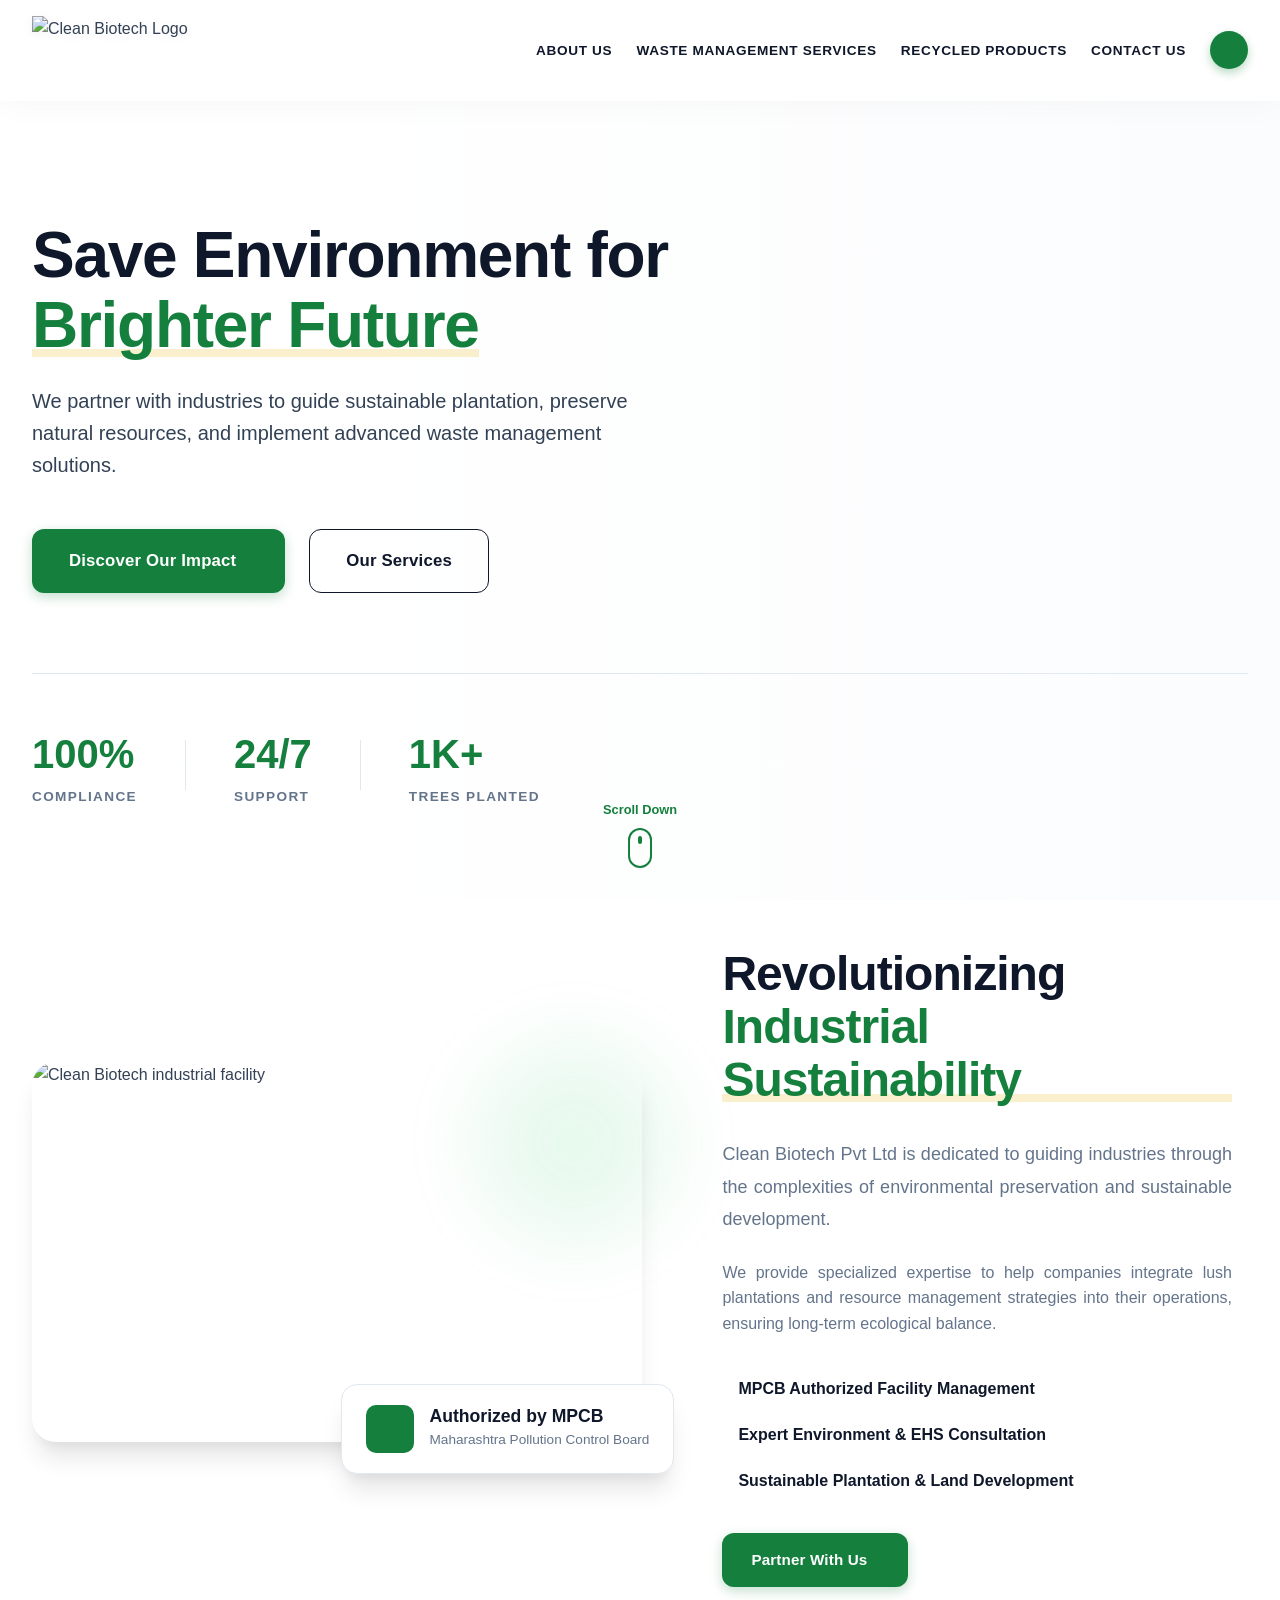
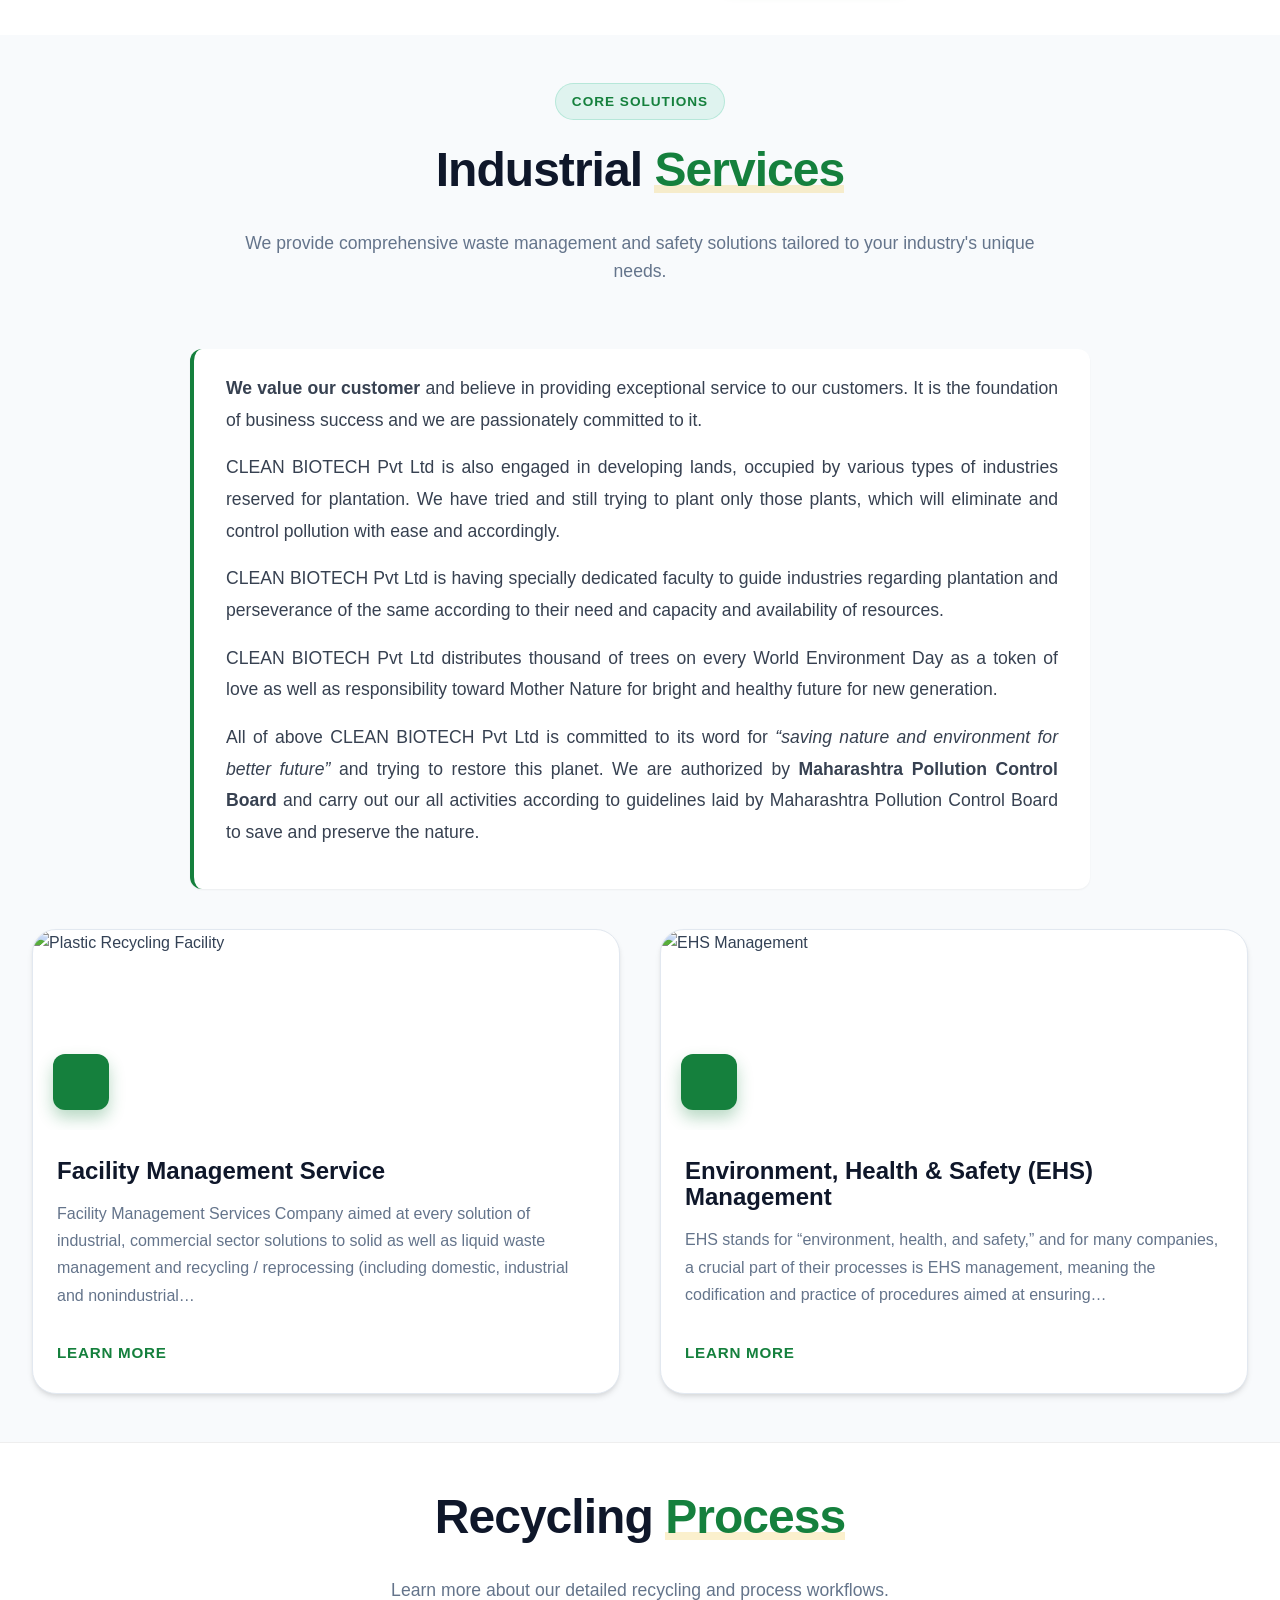
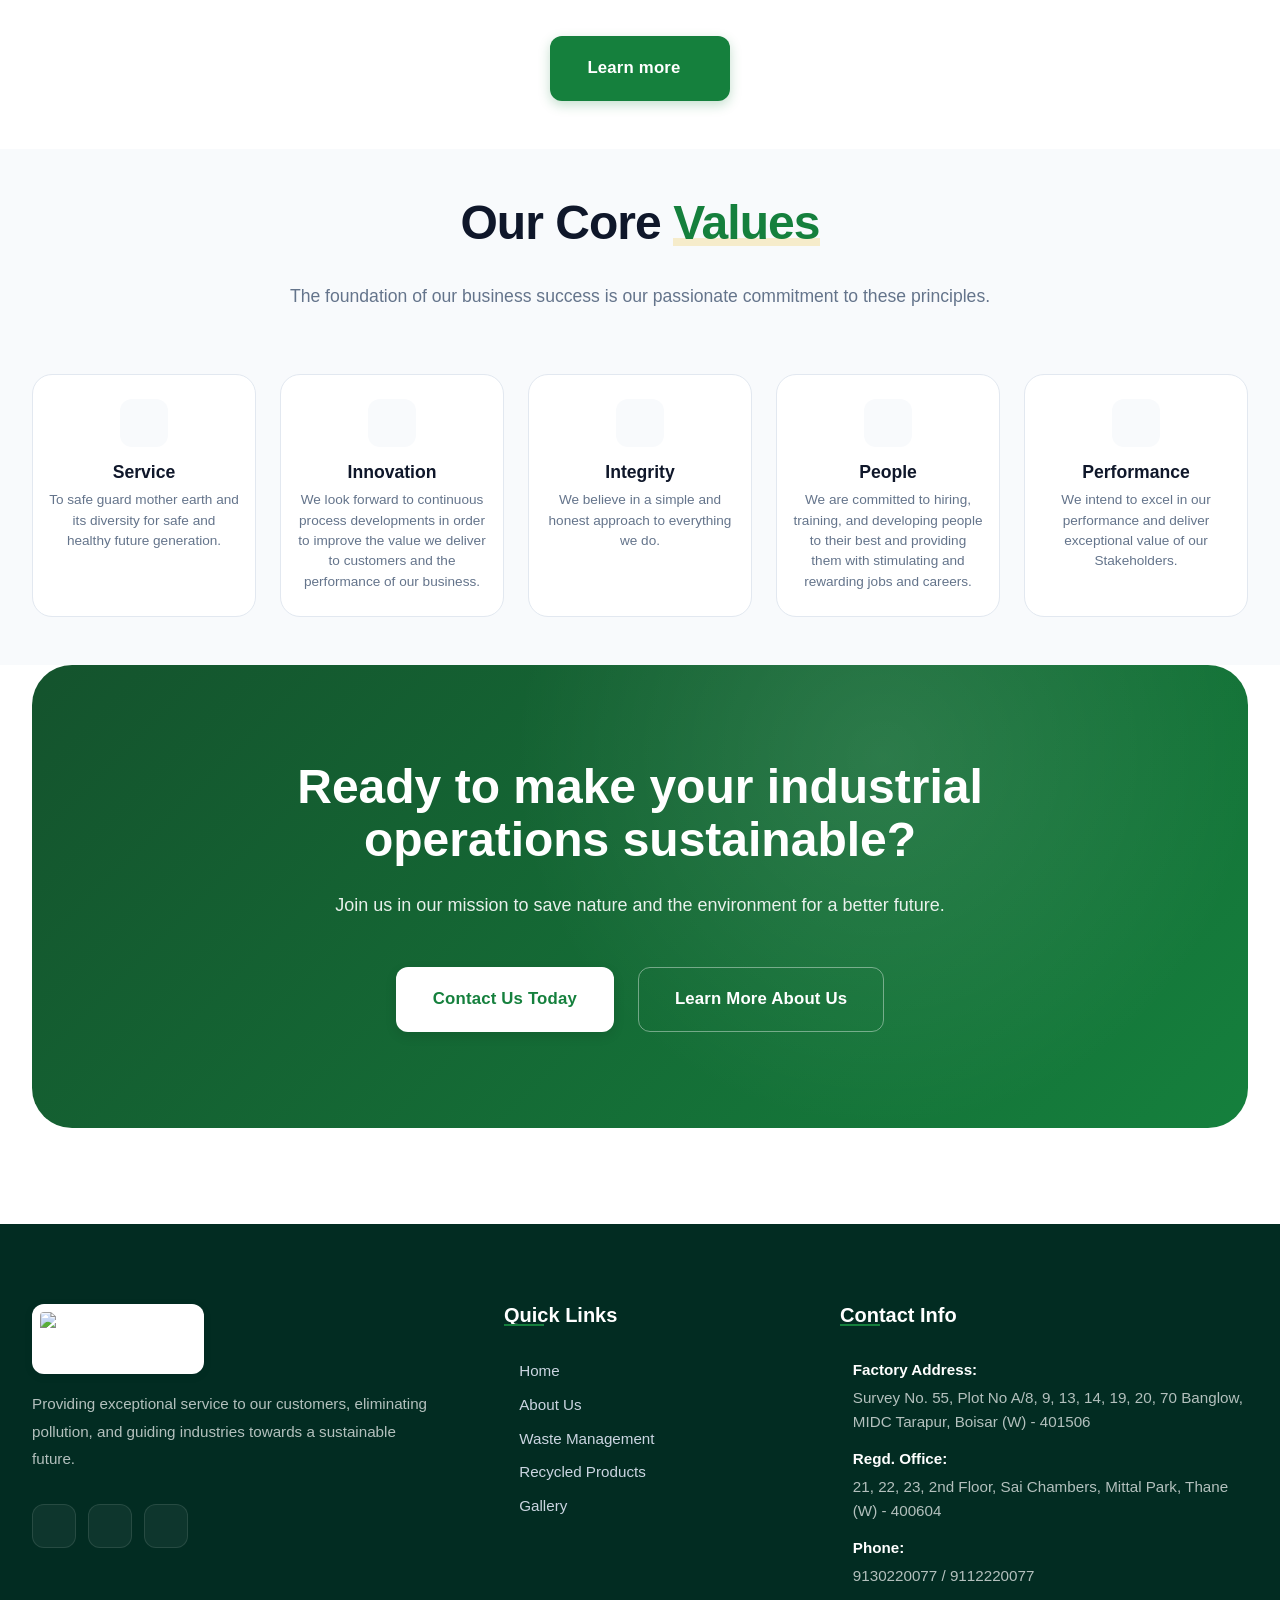
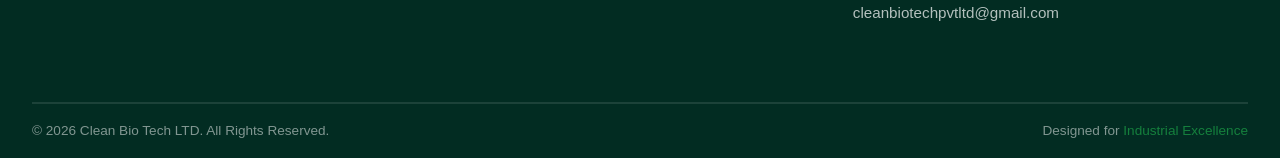
==== commit c0b38ef6: "Added company name below logo in footer across all pages" ====
--- a/index.html
+++ b/index.html
@@ -310,3 +310,4 @@
 </body>
 </html>
 
+
--- a/style.css
+++ b/style.css
@@ -946,7 +946,17 @@
 }
 
 .footer-logo {
-    margin-bottom: 2rem;
+    margin-bottom: 1rem;
+}
+
+.footer-brand-name {
+    color: white;
+    font-size: 1.4rem;
+    font-weight: 800;
+    margin-bottom: 1rem;
+    text-transform: uppercase;
+    letter-spacing: 0.05em;
+    font-family: var(--font-heading);
 }
 
 .footer-logo img {
@@ -1202,17 +1212,6 @@
 /* ==========================================================================
    Responsive Design
    ========================================================================== */
-@media (max-width: 1024px) {
-    .hero-title {
-        font-size: 3rem;
-    }
-    
-    .about-grid {
-        gap: 2rem;
-    }
-    
-    .footer-grid {
-
 /* Tablet View (up to 1024px) */
 @media (max-width: 1024px) {
     .container {
@@ -1242,8 +1241,8 @@
     }
 }
 
-/* Mobile View (up to 768px) */
-@media (max-width: 768px) {
+/* Mobile View (up to 991px) */
+@media (max-width: 991px) {
     .section-padding {
         padding: 3.5rem 0;
     }
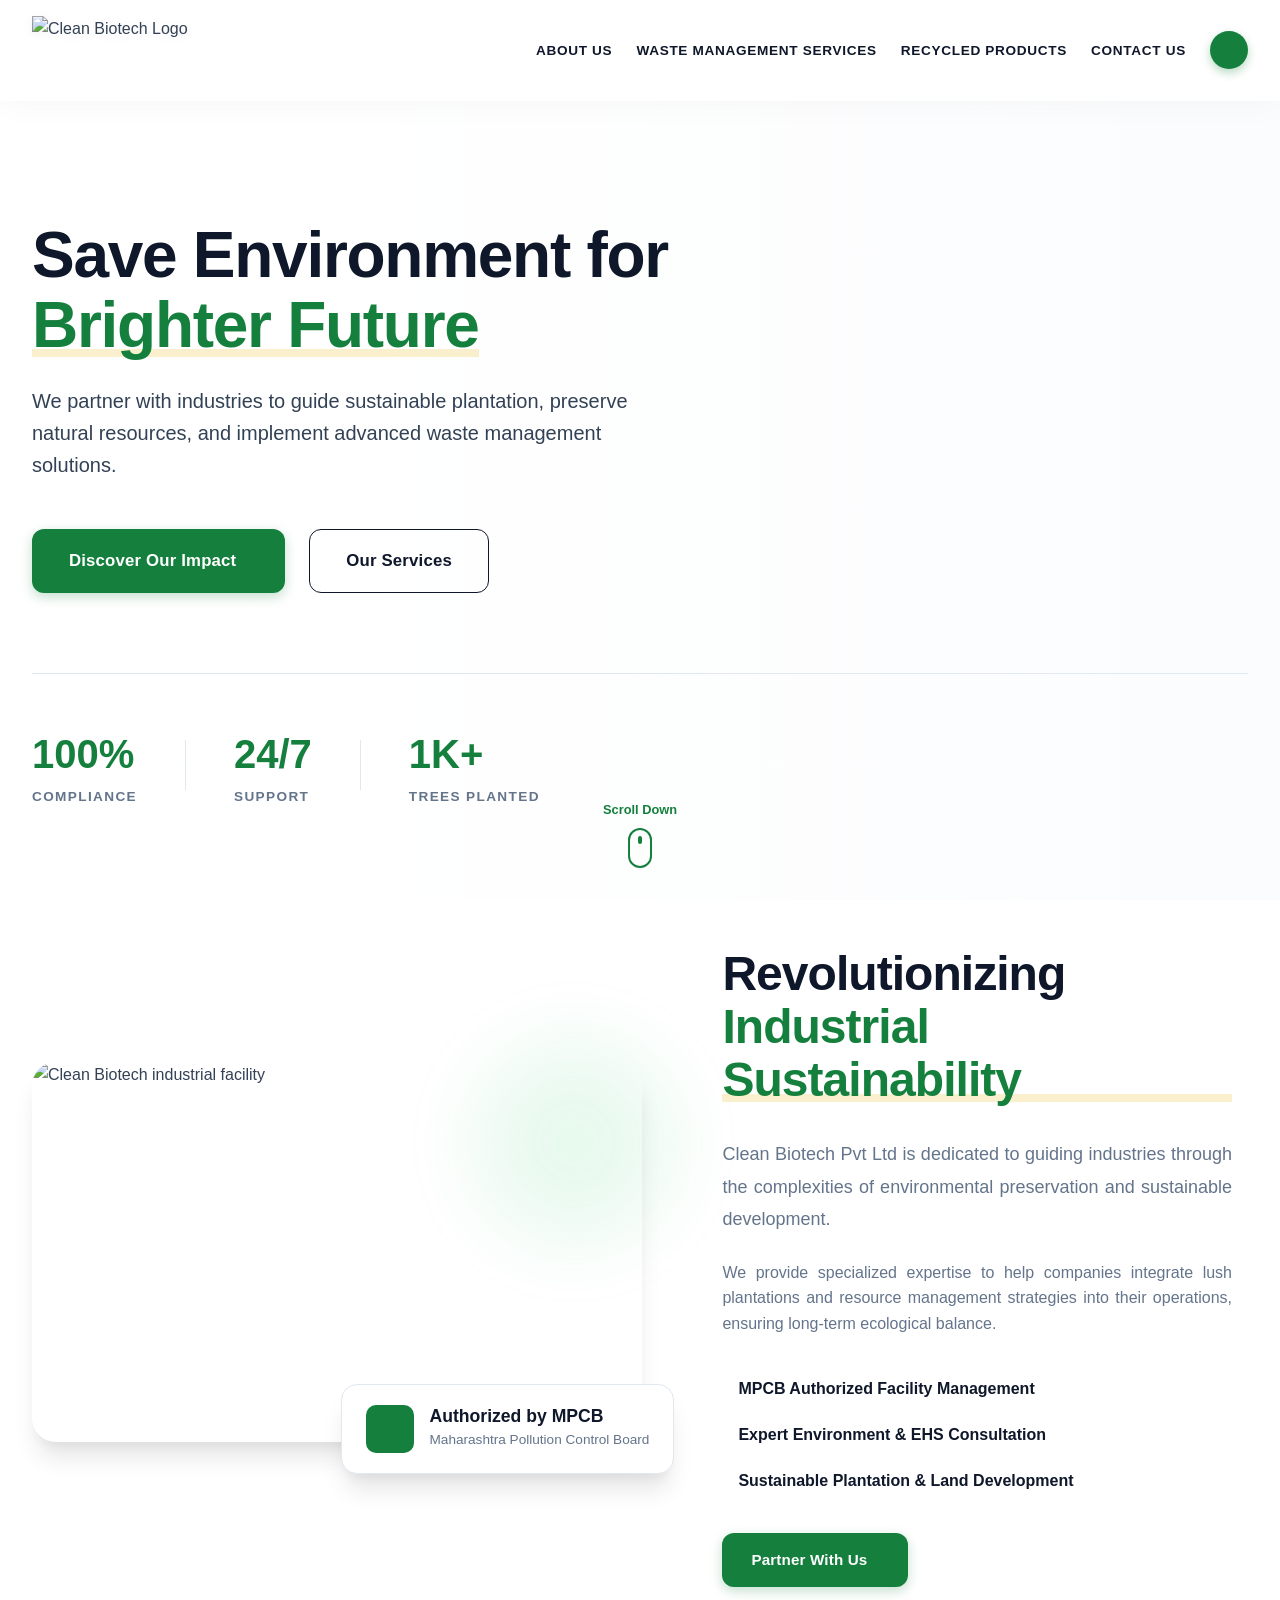
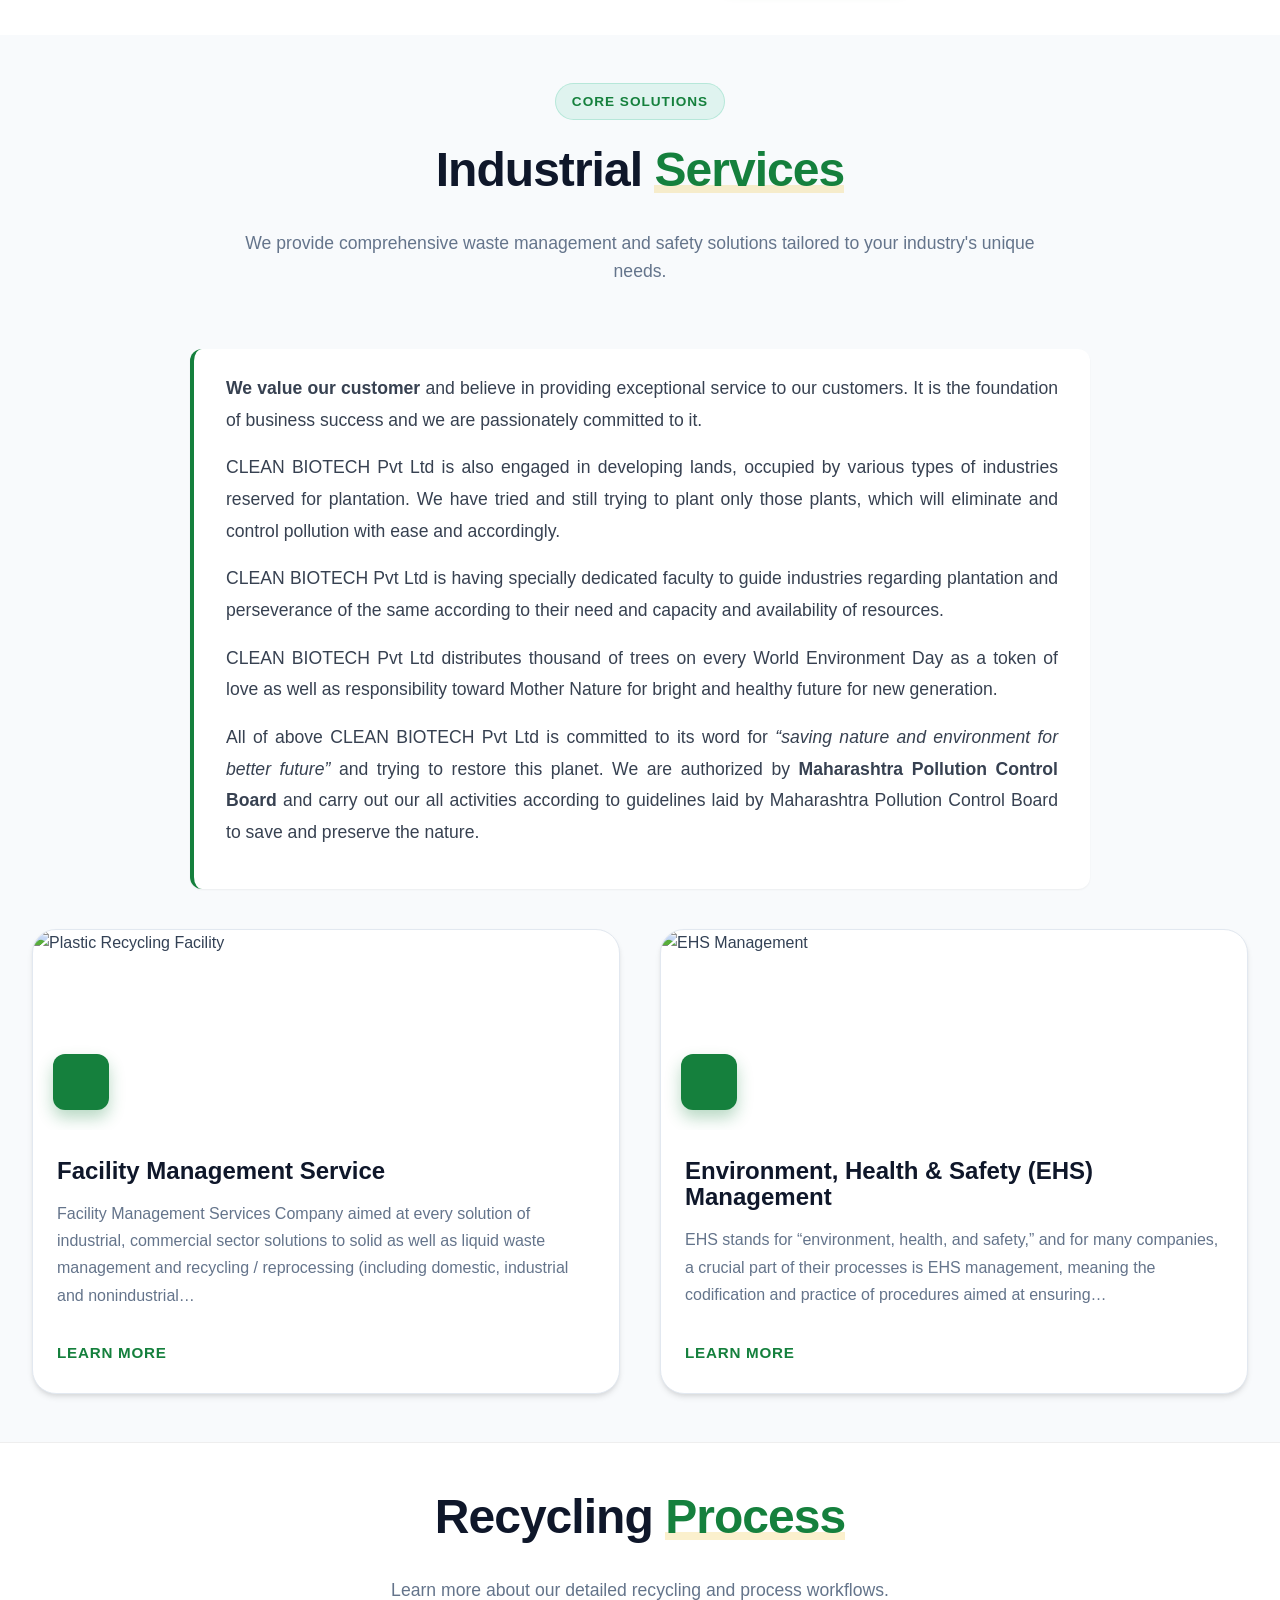
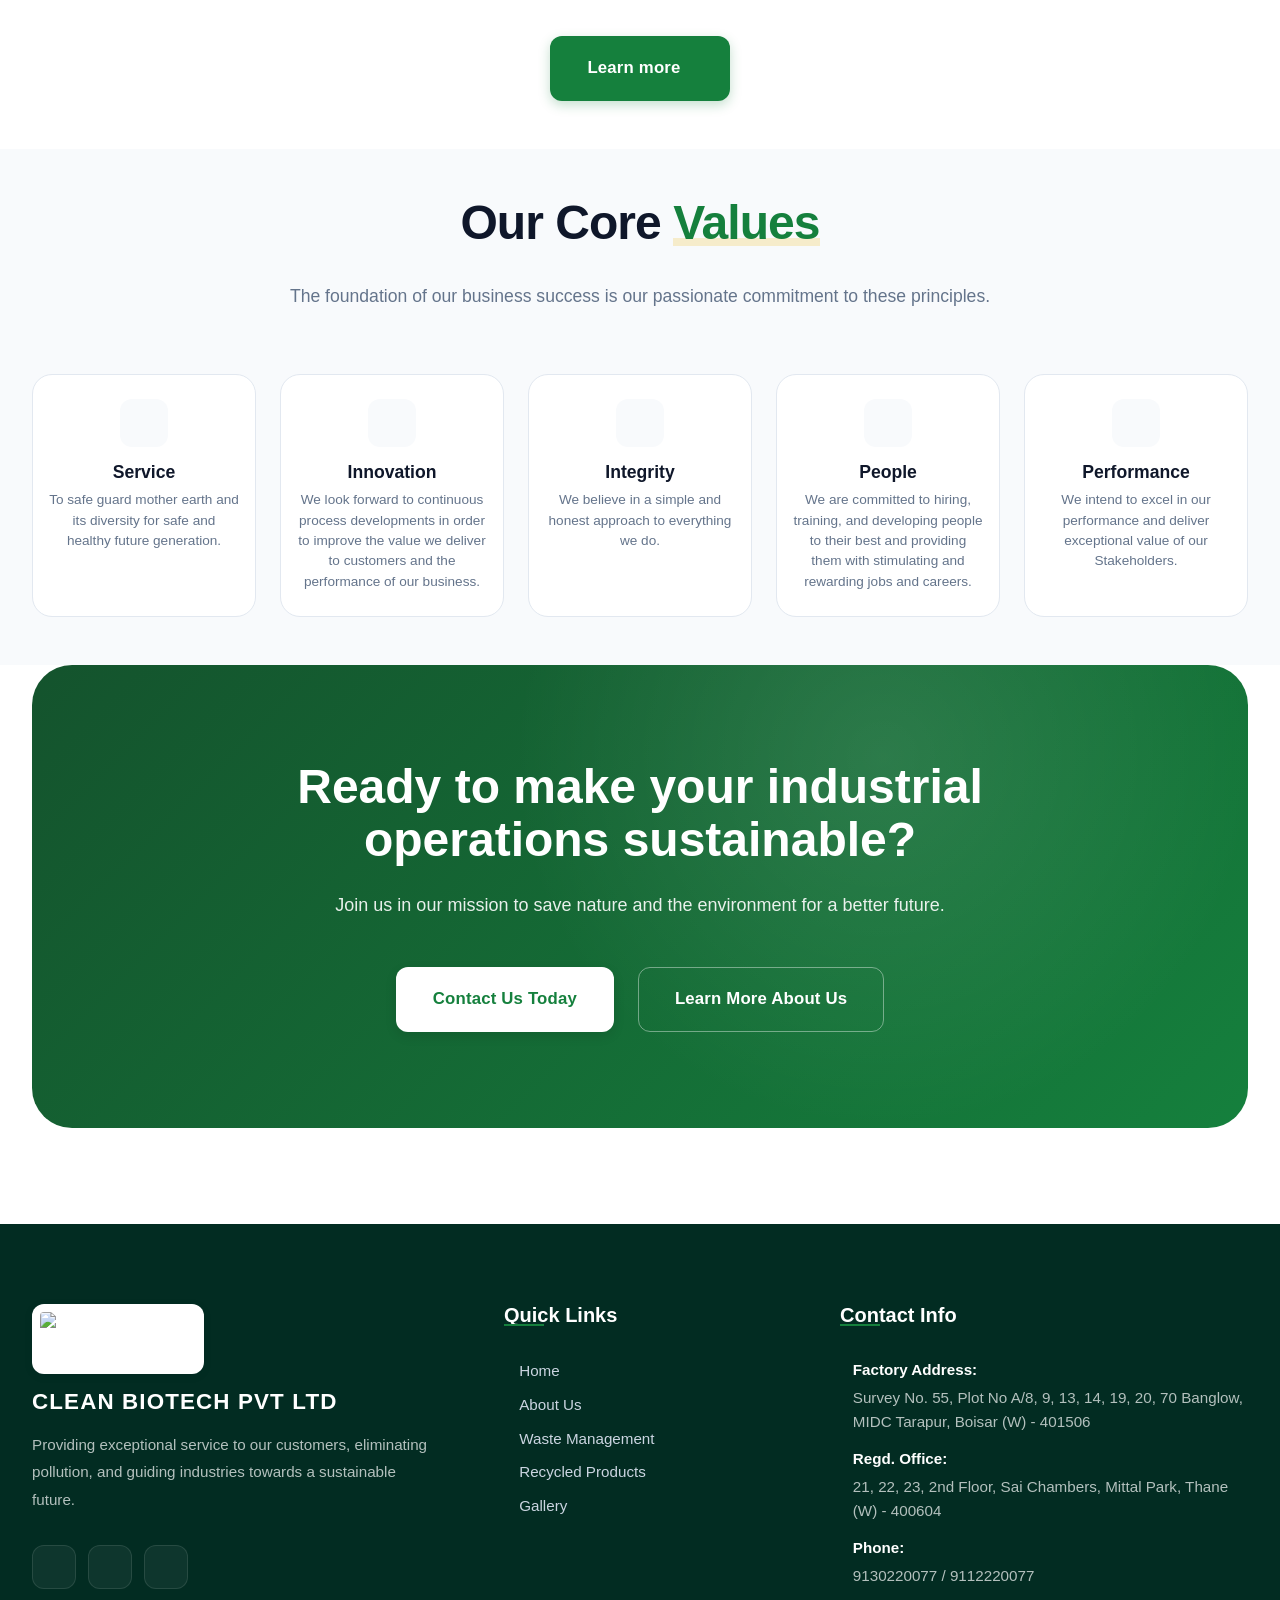
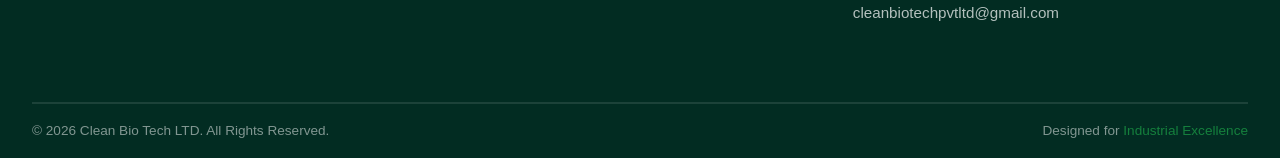
==== commit c12a6836: "Synchronized all page footers with index.html branding and contact details" ====
--- a/index.html
+++ b/index.html
@@ -252,7 +252,7 @@
                 <div class="footer-col brand-col">
                     <a href="#" class="logo footer-logo">
                         <img src="http://cleanbiotech.in/wp-content/uploads/2021/07/WhatsApp-Image-2021-07-19-at-4.36.10-PM-1.jpeg.webp" alt="Clean Biotech Logo">
-                    </a>
+                    </a><h3 class="footer-brand-name">Clean Biotech Pvt Ltd</h3>
                     <p class="footer-desc">Providing exceptional service to our customers, eliminating pollution, and guiding industries towards a sustainable future.</p>
                     <div class="social-links">
                         <a href="#"><i class="ph ph-linkedin-logo"></i></a>
@@ -311,3 +311,4 @@
 </html>
 
 
+
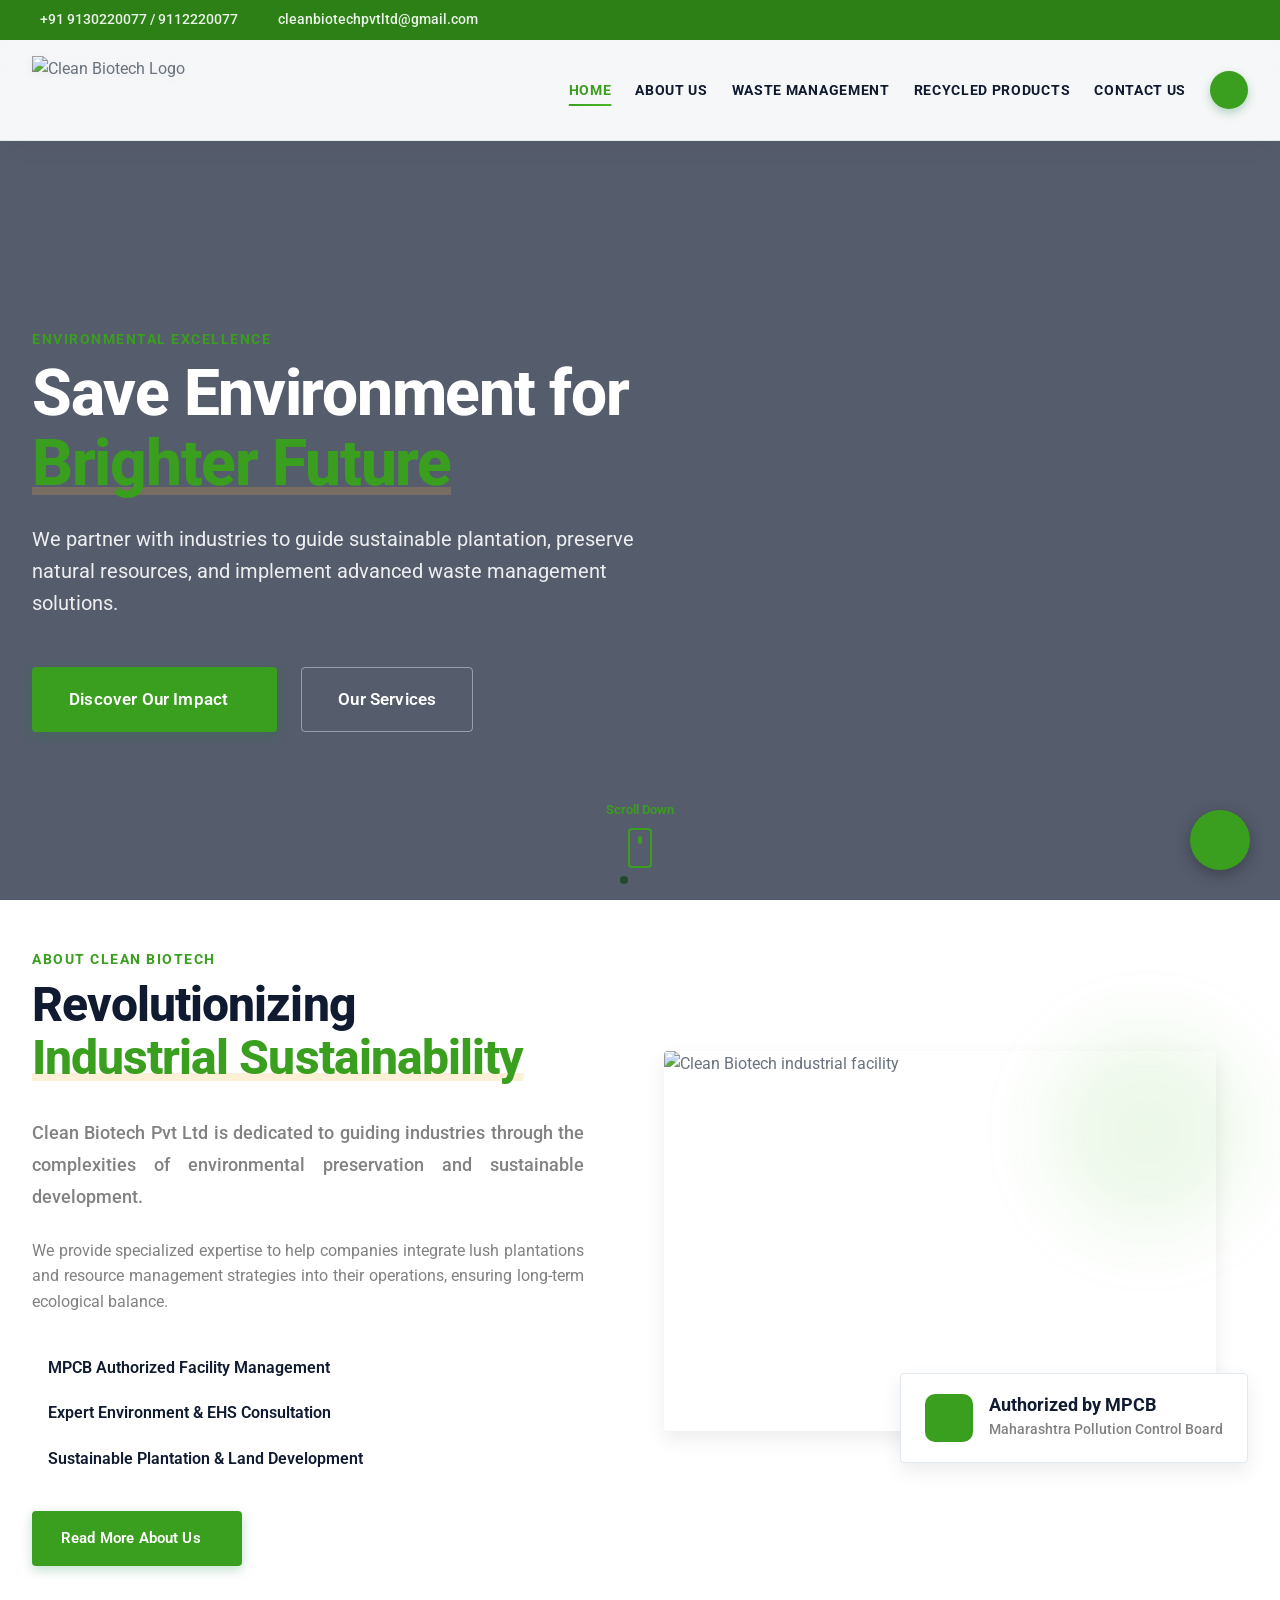
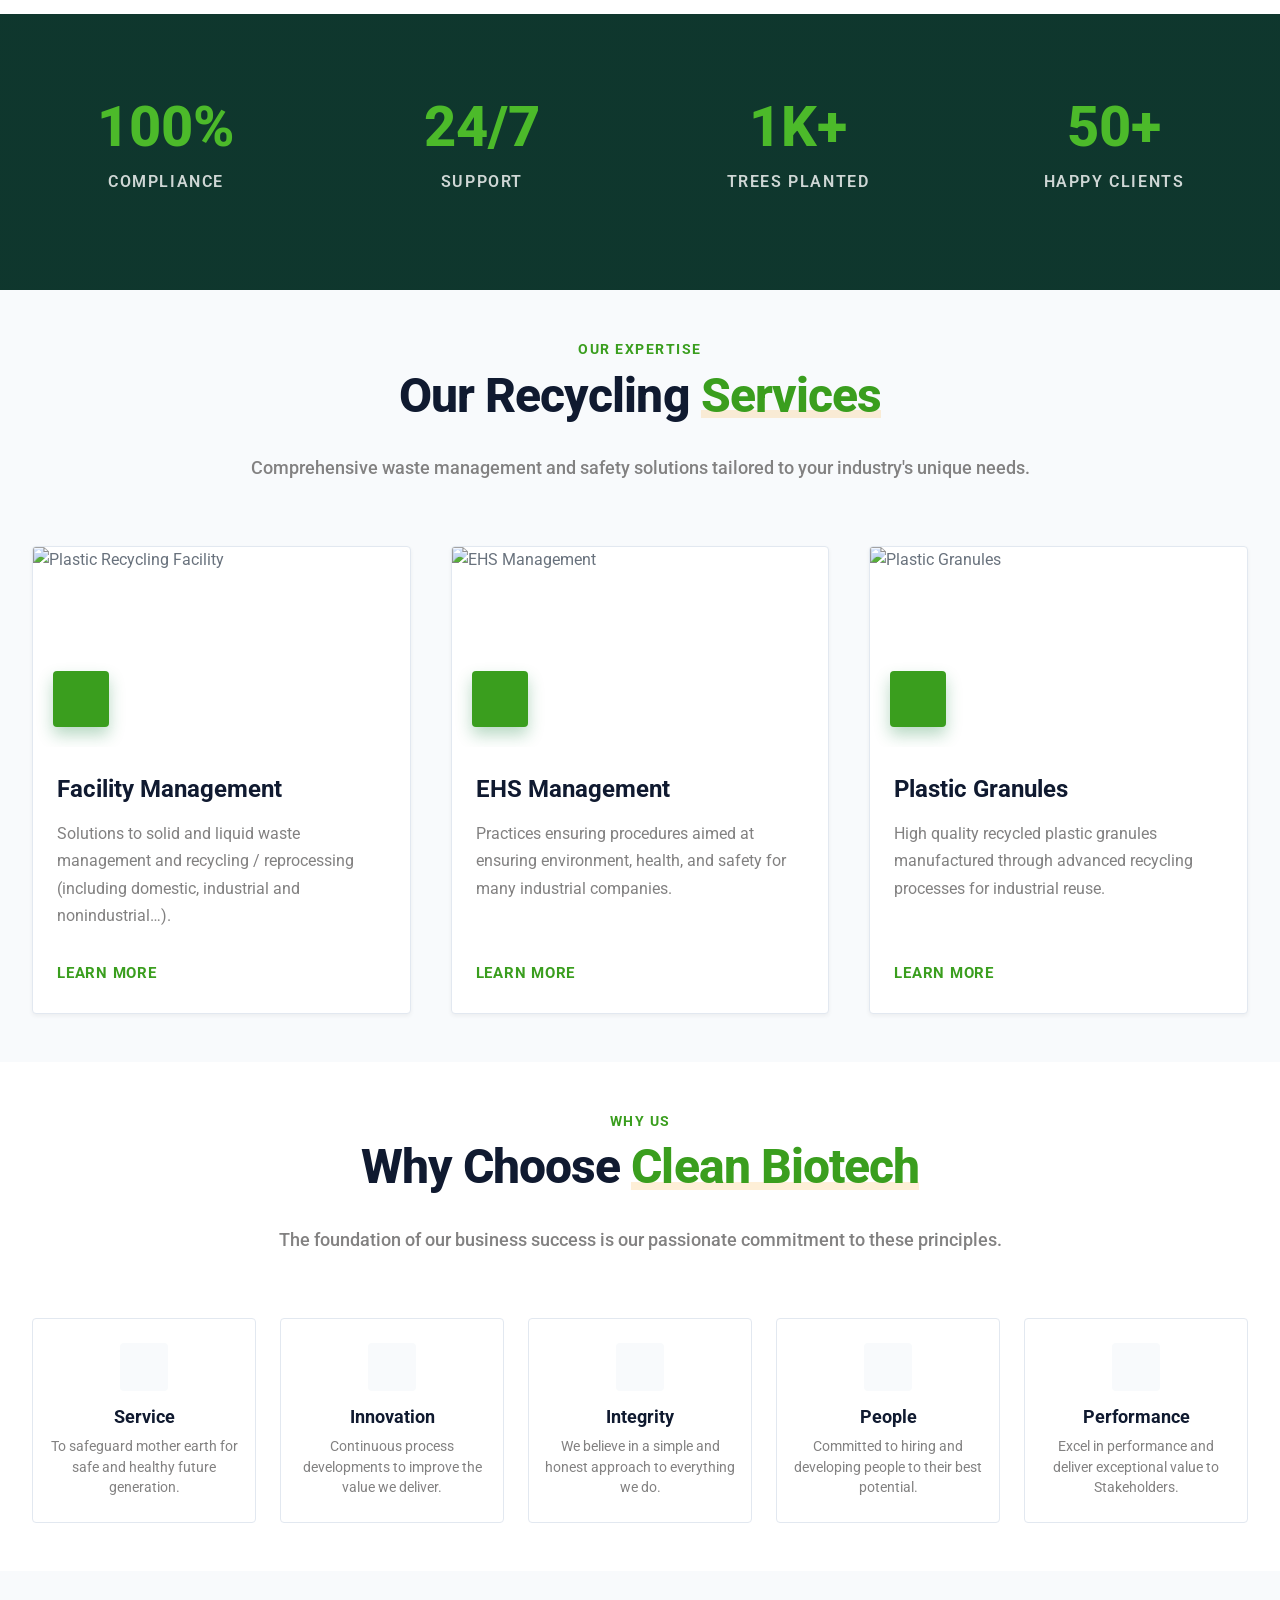
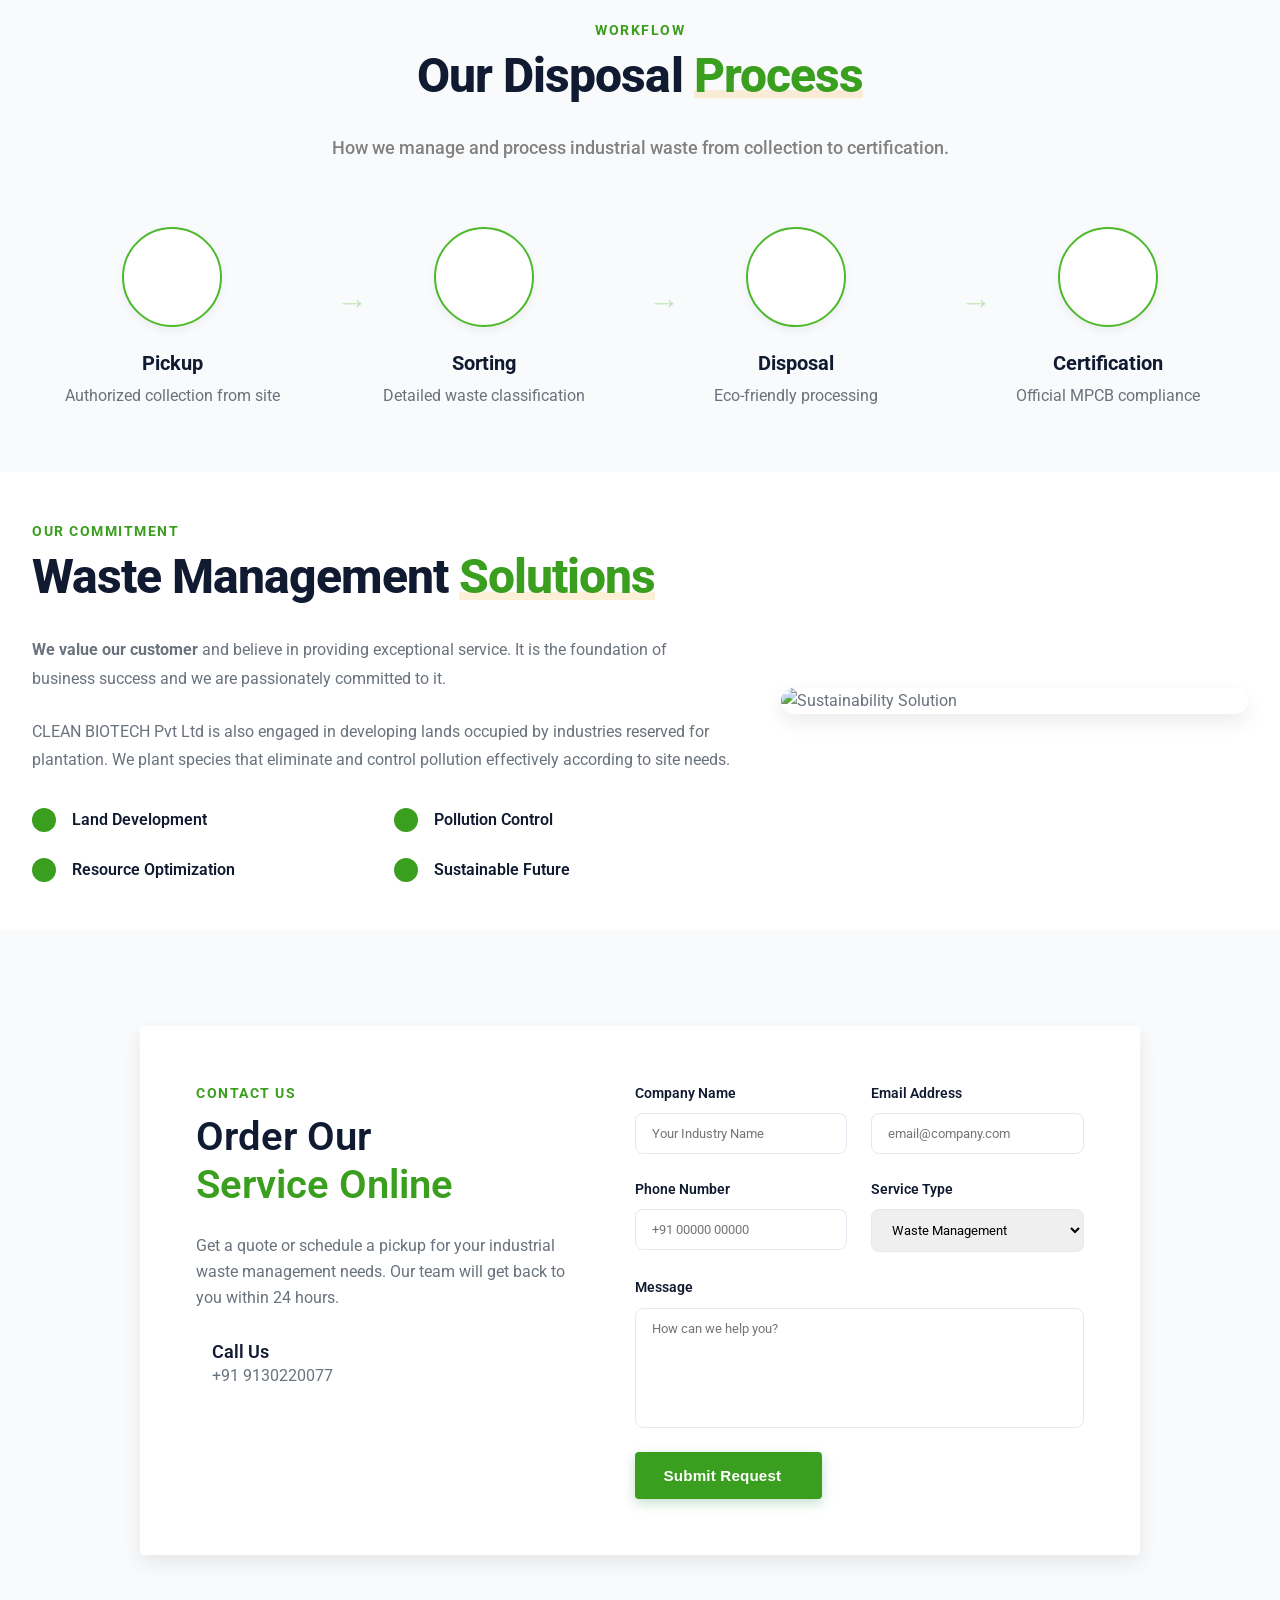
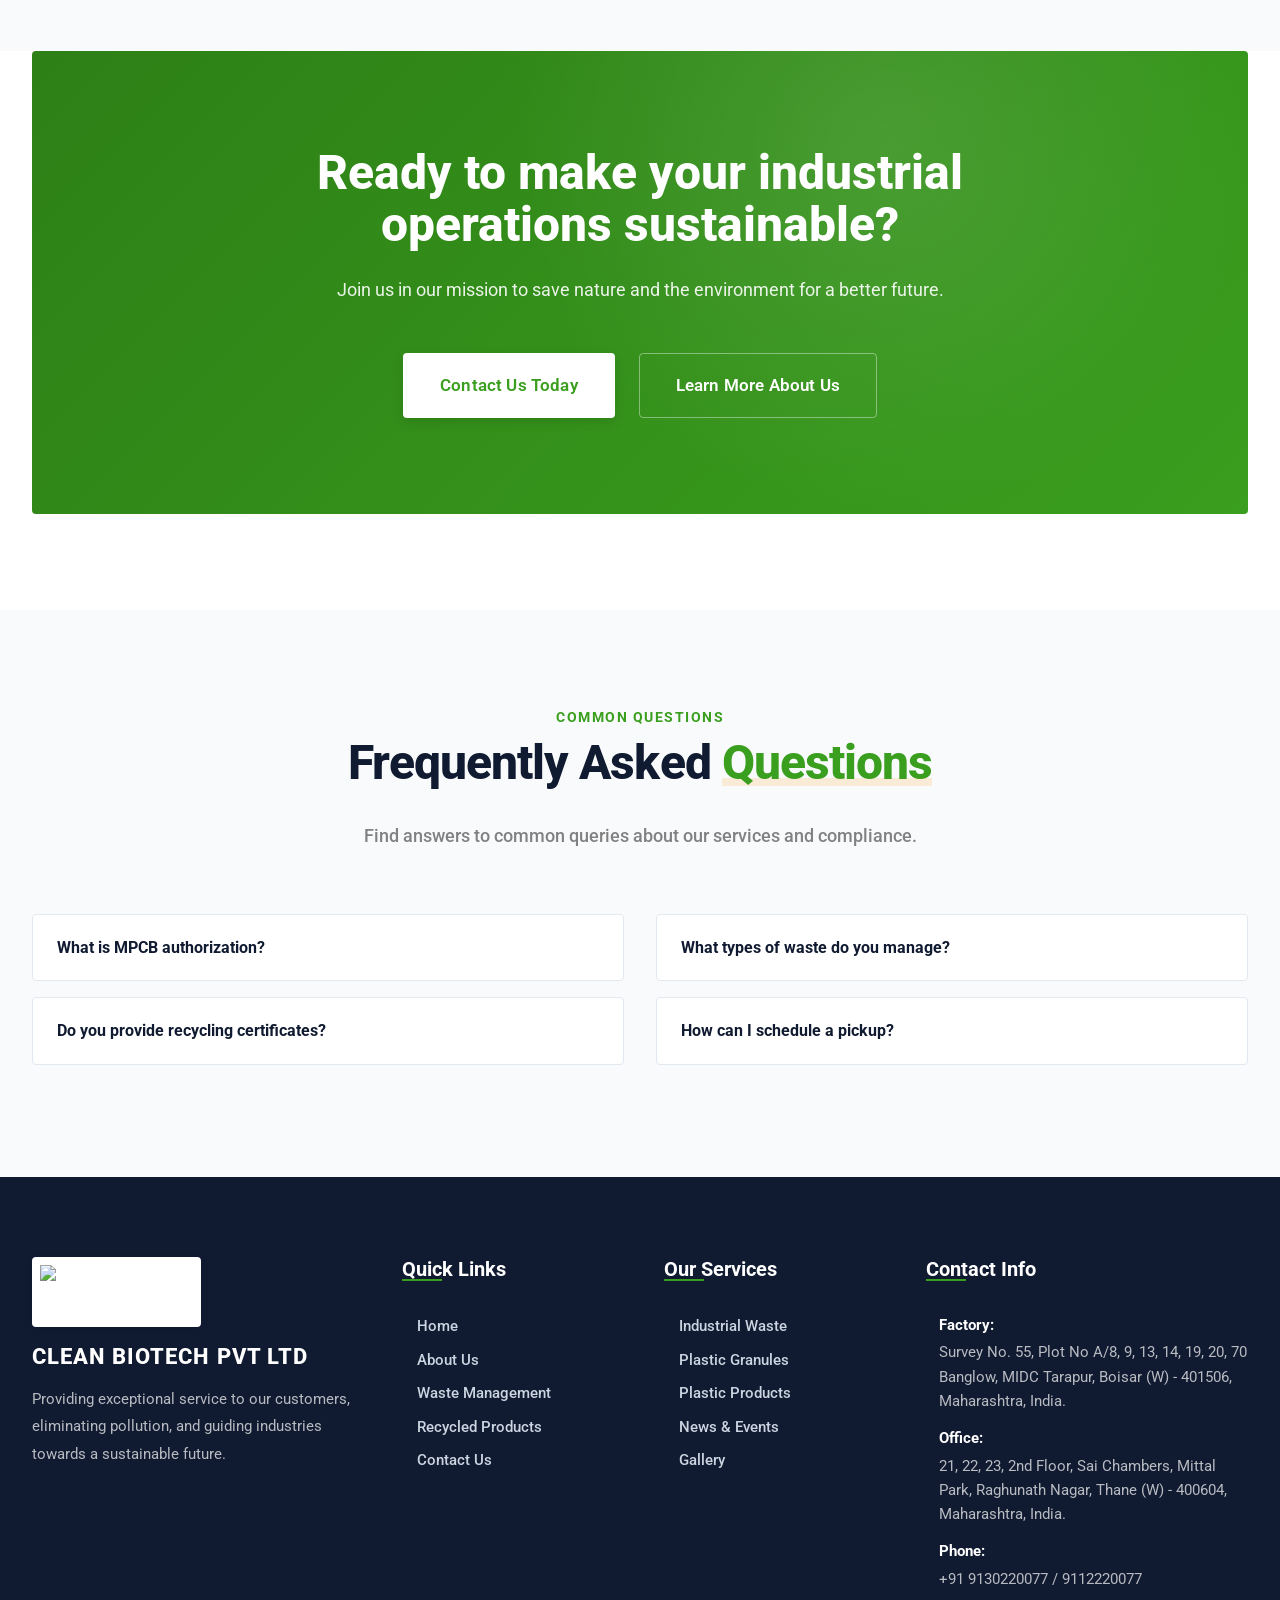
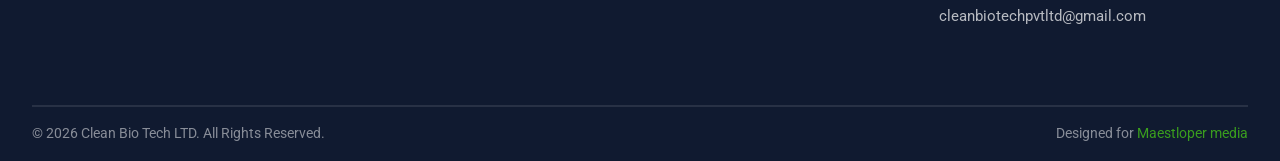
==== commit 00951578: "Finalized UI: Stable header, mobile responsiveness, local assets, and favicon." ====
--- a/index.html
+++ b/index.html
@@ -9,14 +9,35 @@
     <!-- Google Fonts -->
     <link rel="preconnect" href="https://fonts.googleapis.com">
     <link rel="preconnect" href="https://fonts.gstatic.com" crossorigin>
-    <link href="https://fonts.googleapis.com/css2?family=Inter:wght@300;400;500;600;700;800&family=Outfit:wght@400;500;600;700;800&display=swap" rel="stylesheet">
+    <link href="https://fonts.googleapis.com/css2?family=Roboto:wght@300;400;500;700&family=Poppins:wght@400;500;600;700;800&display=swap" rel="stylesheet">
     
     <!-- Phosphor Icons -->
     <script src="https://unpkg.com/@phosphor-icons/web"></script>
 
-    <link rel="stylesheet" href="style.css">
+    <!-- Swiper CSS -->
+    <link rel="stylesheet" href="https://cdn.jsdelivr.net/npm/swiper@10/swiper-bundle.min.css" />
+
+    <link rel="stylesheet" href="style.css?v=2">
+    <link rel="icon" type="image/webp" href="http://cleanbiotech.in/wp-content/uploads/2021/07/WhatsApp-Image-2021-07-19-at-4.36.10-PM-1.jpeg.webp">
 </head>
 <body>
+    <!-- Top Bar -->
+    <div class="top-bar">
+        <div class="container">
+            <div class="top-bar-content">
+                <div class="top-info">
+                    <a href="tel:+919130220077"><i class="ph ph-phone"></i> +91 9130220077 / 9112220077</a>
+                    <a href="mailto:cleanbiotechpvtltd@gmail.com"><i class="ph ph-envelope"></i> cleanbiotechpvtltd@gmail.com</a>
+                </div>
+                <div class="top-social">
+                    <a href="#"><i class="ph ph-facebook-logo"></i></a>
+                    <a href="#"><i class="ph ph-twitter-logo"></i></a>
+                    <a href="#"><i class="ph ph-linkedin-logo"></i></a>
+                </div>
+            </div>
+        </div>
+    </div>
+
     <!-- Navbar -->
     <header id="navbar">
         <div class="container nav-container">
@@ -31,8 +52,9 @@
 
             <nav class="nav-menu">
                 <ul class="nav-list">
+                    <li><a href="index.html" class="nav-link active">HOME</a></li>
                     <li><a href="about-us.html" class="nav-link">ABOUT US</a></li>
-                    <li><a href="waste-management-services.html" class="nav-link">WASTE MANAGEMENT SERVICES</a></li>
+                    <li><a href="waste-management-services.html" class="nav-link">WASTE MANAGEMENT</a></li>
                     <li class="dropdown">
                         <a href="#" class="nav-link">RECYCLED PRODUCTS</a>
                         <ul class="dropdown-menu">
@@ -54,32 +76,35 @@
         </div>
     </header>
 
+
     <!-- Hero Section -->
     <section id="home" class="hero">
-        <div class="hero-background"></div>
+        <!-- Hero Slider Background -->
+        <div class="swiper hero-swiper">
+            <div class="swiper-wrapper">
+                <div class="swiper-slide">
+                    <div class="slide-bg" style="background-image: url('https://images.unsplash.com/photo-1542601906990-b4d3fb778b09?auto=format&fit=crop&w=1920&q=80')"></div>
+                </div>
+                <div class="swiper-slide">
+                    <div class="slide-bg" style="background-image: url('https://images.unsplash.com/photo-1611284446314-60a58ac0deb9?auto=format&fit=crop&w=1920&q=80')"></div>
+                </div>
+                <div class="swiper-slide">
+                    <div class="slide-bg" style="background-image: url('https://cleanbiotech.in/wp-content/uploads/2021/07/ehs-800x400.jpg')"></div>
+                </div>
+            </div>
+            <!-- Optional navigation/pagination -->
+            <div class="swiper-pagination"></div>
+        </div>
+        <div class="hero-overlay"></div>
+        
         <div class="container hero-container">
             <div class="hero-content">
-                <h1 class="hero-title">Save Environment for <span class="text-highlight">Brighter Future</span></h1>
+                <div class="badge">Environmental Excellence</div>
+                <h1 class="hero-title">Save Environment for <br><span class="text-highlight">Brighter Future</span></h1>
                 <p class="hero-description">We partner with industries to guide sustainable plantation, preserve natural resources, and implement advanced waste management solutions.</p>
                 <div class="hero-actions reveal" style="transition-delay: 0.4s;">
                     <a href="about-us.html" class="btn btn-primary btn-lg">Discover Our Impact <i class="ph ph-arrow-right"></i></a>
-                    <a href="waste-management-services.html" class="btn btn-outline btn-lg">Our Services</a>
-                </div>
-            </div>
-            <div class="hero-stats reveal" style="transition-delay: 0.6s;">
-                <div class="stat-item">
-                    <span class="stat-number">100%</span>
-                    <span class="stat-label">Compliance</span>
-                </div>
-                <div class="stat-divider"></div>
-                <div class="stat-item">
-                    <span class="stat-number">24/7</span>
-                    <span class="stat-label">Support</span>
-                </div>
-                <div class="stat-divider"></div>
-                <div class="stat-item">
-                    <span class="stat-number">1K+</span>
-                    <span class="stat-label">Trees Planted</span>
+                    <a href="waste-management-services.html" class="btn btn-outline-light btn-lg">Our Services</a>
                 </div>
             </div>
         </div>
@@ -89,23 +114,13 @@
         </div>
     </section>
 
+
     <!-- About Section -->
     <section id="about" class="about section-padding">
         <div class="container">
-            <div class="about-grid">
-                <div class="about-image-wrapper">
-                    <div class="about-image-main">
-                        <img src="https://cleanbiotech.in/wp-content/uploads/2022/02/Why-you-should-recycle-scrap-metal.jpg" alt="Clean Biotech industrial facility">
-                    </div>
-                    <div class="experience-card">
-                        <i class="ph ph-leaf icon-large"></i>
-                        <div class="exp-text">
-                            <h4>Authorized by MPCB</h4>
-                            <p>Maharashtra Pollution Control Board</p>
-                        </div>
-                    </div>
-                </div>
-                <div class="about-content reveal" style="text-align: justify; padding-right: 1rem;">
+            <div class="about-grid" style="grid-template-columns: 1fr 1fr;">
+                <div class="about-content reveal" style="text-align: justify; padding-right: 2rem;">
+                    <div class="badge">About Clean Biotech</div>
                     <h2 class="section-title">Revolutionizing <span class="text-highlight">Industrial Sustainability</span></h2>
                     <p class="lead-text">Clean Biotech Pvt Ltd is dedicated to guiding industries through the complexities of environmental preservation and sustainable development.</p>
                     <p>We provide specialized expertise to help companies integrate lush plantations and resource management strategies into their operations, ensuring long-term ecological balance.</p>
@@ -116,29 +131,58 @@
                         <li><i class="ph-fill ph-check-circle"></i> Sustainable Plantation & Land Development</li>
                     </ul>
 
-                    <a href="contacts.html" class="btn btn-primary">Partner With Us <i class="ph ph-handshake"></i></a>
-                </div>
-            </div>
-        </div>
-    </section>
+                    <a href="about-us.html" class="btn btn-primary">Read More About Us <i class="ph ph-arrow-right"></i></a>
+                </div>
+                <div class="about-image-wrapper">
+                    <div class="about-image-main">
+                        <img src="https://cleanbiotech.in/wp-content/uploads/2022/02/Why-you-should-recycle-scrap-metal.jpg" alt="Clean Biotech industrial facility">
+                    </div>
+                    <div class="experience-card">
+                        <i class="ph ph-leaf icon-large"></i>
+                        <div class="exp-text">
+                            <h4>Authorized by MPCB</h4>
+                            <p>Maharashtra Pollution Control Board</p>
+                        </div>
+                    </div>
+                </div>
+            </div>
+        </div>
+    </section>
+
+    <!-- Stats Counter Section -->
+    <section class="stats-counter reveal">
+        <div class="container">
+            <div class="stats-grid">
+                <div class="stat-card">
+                    <h3 class="stat-number">100%</h3>
+                    <p class="stat-label">Compliance</p>
+                </div>
+                <div class="stat-card">
+                    <h3 class="stat-number">24/7</h3>
+                    <p class="stat-label">Support</p>
+                </div>
+                <div class="stat-card">
+                    <h3 class="stat-number">1K+</h3>
+                    <p class="stat-label">Trees Planted</p>
+                </div>
+                <div class="stat-card">
+                    <h3 class="stat-number">50+</h3>
+                    <p class="stat-label">Happy Clients</p>
+                </div>
+            </div>
+        </div>
+    </section>
+
 
     <!-- Services Section -->
     <section id="services" class="services section-padding bg-light">
         <div class="container">
             <div class="section-header text-center reveal">
-                <div class="badge mx-auto">Core Solutions</div>
-                <h2 class="section-title">Industrial <span class="text-highlight">Services</span></h2>
-                <p class="section-subtitle">We provide comprehensive waste management and safety solutions tailored to your industry's unique needs.</p>
+                <div class="badge mx-auto">Our Expertise</div>
+                <h2 class="section-title">Our Recycling <span class="text-highlight">Services</span></h2>
+                <p class="section-subtitle">Comprehensive waste management and safety solutions tailored to your industry's unique needs.</p>
             </div>
             
-            <div class="intro-text-block" style="max-width: 900px; margin: 0 auto 2.5rem auto; text-align: justify; font-size: 1.1rem; line-height: 1.8; color: #374151; background: white; padding: 1.5rem 2rem; border-radius: 12px; box-shadow: var(--shadow-sm); border-left: 4px solid var(--color-primary);">
-                <p style="margin-bottom: 1rem;"><strong>We value our customer</strong> and believe in providing exceptional service to our customers. It is the foundation of business success and we are passionately committed to it.</p>
-                <p style="margin-bottom: 1rem;">CLEAN BIOTECH Pvt Ltd is also engaged in developing lands, occupied by various types of industries reserved for plantation. We have tried and still trying to plant only those plants, which will eliminate and control pollution with ease and accordingly.</p>
-                <p style="margin-bottom: 1rem;">CLEAN BIOTECH Pvt Ltd is having specially dedicated faculty to guide industries regarding plantation and perseverance of the same according to their need and capacity and availability of resources.</p>
-                <p style="margin-bottom: 1rem;">CLEAN BIOTECH Pvt Ltd distributes thousand of trees on every World Environment Day as a token of love as well as responsibility toward Mother Nature for bright and healthy future for new generation.</p>
-                <p>All of above CLEAN BIOTECH Pvt Ltd is committed to its word for <em>“saving nature and environment for better future”</em> and trying to restore this planet. We are authorized by <strong>Maharashtra Pollution Control Board</strong> and carry out our all activities according to guidelines laid by Maharashtra Pollution Control Board to save and preserve the nature.</p>
-            </div>
-
             <div class="services-grid">
                 <!-- Service 1 -->
                 <div class="service-card">
@@ -149,8 +193,8 @@
                         </div>
                     </div>
                     <div class="service-content">
-                        <h3>Facility Management Service</h3>
-                        <p>Facility Management Services Company aimed at every solution of industrial, commercial sector solutions to solid as well as liquid waste management and recycling / reprocessing (including domestic, industrial and nonindustrial…</p>
+                        <h3>Facility Management</h3>
+                        <p>Solutions to solid and liquid waste management and recycling / reprocessing (including domestic, industrial and nonindustrial…).</p>
                         <a href="waste-management-services.html" class="btn-link">Learn more <i class="ph ph-arrow-right"></i></a>
                     </div>
                 </div>
@@ -164,30 +208,36 @@
                         </div>
                     </div>
                     <div class="service-content">
-                        <h3>Environment, Health & Safety (EHS) Management</h3>
-                        <p>EHS stands for “environment, health, and safety,” and for many companies, a crucial part of their processes is EHS management, meaning the codification and practice of procedures aimed at ensuring…</p>
+                        <h3>EHS Management</h3>
+                        <p>Practices ensuring procedures aimed at ensuring environment, health, and safety for many industrial companies.</p>
                         <a href="waste-management-services.html" class="btn-link">Learn more <i class="ph ph-arrow-right"></i></a>
                     </div>
                 </div>
-            </div>
-            </div>
-        </div>
-    </section>
-
-    <!-- Recycling Process Section -->
-    <section class="recycling-process section-padding reveal" style="border-top: 1px solid #eeeeee;">
-        <div class="container text-center">
-            <h2 class="section-title">Recycling <span class="text-highlight">Process</span></h2>
-            <p style="margin-bottom: 2rem; color: var(--color-text-muted); font-size: 1.1rem;">Learn more about our detailed recycling and process workflows.</p>
-            <a href="recycled-plastic-products.html" class="btn btn-primary btn-lg">Learn more <i class="ph ph-arrow-right"></i></a>
-        </div>
-    </section>
-
-    <!-- Core Values Section -->
-    <section id="values" class="values section-padding bg-light">
+
+                <!-- Service 3 -->
+                <div class="service-card">
+                    <div class="service-img">
+                        <img src="https://images.unsplash.com/photo-1532996122724-e3c354a0b15b?auto=format&fit=crop&w=800&q=80" alt="Plastic Granules">
+                        <div class="service-icon">
+                            <i class="ph ph-recycle"></i>
+                        </div>
+                    </div>
+                    <div class="service-content">
+                        <h3>Plastic Granules</h3>
+                        <p>High quality recycled plastic granules manufactured through advanced recycling processes for industrial reuse.</p>
+                        <a href="recycled-plastic-granules.html" class="btn-link">Learn more <i class="ph ph-arrow-right"></i></a>
+                    </div>
+                </div>
+            </div>
+        </div>
+    </section>
+
+    <!-- Why Choose Us (from Values) -->
+    <section id="why-choose-us" class="section-padding">
         <div class="container">
             <div class="section-header text-center reveal">
-                <h2 class="section-title">Our Core <span class="text-highlight">Values</span></h2>
+                <div class="badge mx-auto">Why Us</div>
+                <h2 class="section-title">Why Choose <span class="text-highlight">Clean Biotech</span></h2>
                 <p class="section-subtitle">The foundation of our business success is our passionate commitment to these principles.</p>
             </div>
 
@@ -197,14 +247,14 @@
                         <i class="ph ph-globe-hemisphere-west"></i>
                     </div>
                     <h4>Service</h4>
-                    <p>To safe guard mother earth and its diversity for safe and healthy future generation.</p>
+                    <p>To safeguard mother earth for safe and healthy future generation.</p>
                 </div>
                 <div class="value-item">
                     <div class="value-icon-wrapper">
                         <i class="ph ph-lightbulb"></i>
                     </div>
                     <h4>Innovation</h4>
-                    <p>We look forward to continuous process developments in order to improve the value we deliver to customers and the performance of our business.</p>
+                    <p>Continuous process developments to improve the value we deliver.</p>
                 </div>
                 <div class="value-item">
                     <div class="value-icon-wrapper">
@@ -218,15 +268,133 @@
                         <i class="ph ph-users"></i>
                     </div>
                     <h4>People</h4>
-                    <p>We are committed to hiring, training, and developing people to their best and providing them with stimulating and rewarding jobs and careers.</p>
+                    <p>Committed to hiring and developing people to their best potential.</p>
                 </div>
                 <div class="value-item">
                     <div class="value-icon-wrapper">
                         <i class="ph ph-trend-up"></i>
                     </div>
                     <h4>Performance</h4>
-                    <p>We intend to excel in our performance and deliver exceptional value of our Stakeholders.</p>
-                </div>
+                    <p>Excel in performance and deliver exceptional value to Stakeholders.</p>
+                </div>
+            </div>
+        </div>
+    </section>
+
+    <!-- Disposal Process Section -->
+    <section id="process" class="section-padding bg-light reveal">
+        <div class="container">
+            <div class="section-header text-center">
+                <div class="badge mx-auto">Workflow</div>
+                <h2 class="section-title">Our Disposal <span class="text-highlight">Process</span></h2>
+                <p class="section-subtitle">How we manage and process industrial waste from collection to certification.</p>
+            </div>
+
+            <div class="process-grid">
+                <div class="process-step">
+                    <div class="process-icon">
+                        <i class="ph ph-truck"></i>
+                    </div>
+                    <h4>Pickup</h4>
+                    <p>Authorized collection from site</p>
+                </div>
+                <div class="process-step">
+                    <div class="process-icon">
+                        <i class="ph ph-magnifying-glass"></i>
+                    </div>
+                    <h4>Sorting</h4>
+                    <p>Detailed waste classification</p>
+                </div>
+                <div class="process-step">
+                    <div class="process-icon">
+                        <i class="ph ph-factory"></i>
+                    </div>
+                    <h4>Disposal</h4>
+                    <p>Eco-friendly processing</p>
+                </div>
+                <div class="process-step">
+                    <div class="process-icon">
+                        <i class="ph ph-certificate"></i>
+                    </div>
+                    <h4>Certification</h4>
+                    <p>Official MPCB compliance</p>
+                </div>
+            </div>
+        </div>
+    </section>
+
+    <!-- Waste Management Solution (Text Section) -->
+    <section class="solution-section section-padding">
+        <div class="container">
+            <div class="about-grid" style="grid-template-columns: 1.2fr 0.8fr;">
+                <div class="solution-content reveal">
+                    <div class="badge">Our Commitment</div>
+                    <h2 class="section-title">Waste Management <span class="text-highlight">Solutions</span></h2>
+                    <p style="margin-bottom: 1.5rem; line-height: 1.8; color: var(--color-text-main);"><strong>We value our customer</strong> and believe in providing exceptional service. It is the foundation of business success and we are passionately committed to it.</p>
+                    <p style="margin-bottom: 1.5rem; line-height: 1.8; color: var(--color-text-main);">CLEAN BIOTECH Pvt Ltd is also engaged in developing lands occupied by industries reserved for plantation. We plant species that eliminate and control pollution effectively according to site needs.</p>
+                    
+                    <ul class="check-list">
+                        <li><i class="ph ph-check"></i> Land Development</li>
+                        <li><i class="ph ph-check"></i> Pollution Control</li>
+                        <li><i class="ph ph-check"></i> Resource Optimization</li>
+                        <li><i class="ph ph-check"></i> Sustainable Future</li>
+                    </ul>
+                </div>
+                <div class="solution-image reveal">
+                    <img src="https://images.unsplash.com/photo-1611284446314-60a58ac0deb9?auto=format&fit=crop&w=800&q=80" alt="Sustainability Solution" style="border-radius: 30px; box-shadow: var(--shadow-xl);">
+                </div>
+            </div>
+        </div>
+    </section>
+
+    <!-- Form Section -->
+    <section class="form-section reveal">
+        <div class="container">
+            <div class="form-container">
+                <div class="form-info">
+                    <div class="badge">Contact Us</div>
+                    <h2>Order Our <span class="text-highlight">Service Online</span></h2>
+                    <p>Get a quote or schedule a pickup for your industrial waste management needs. Our team will get back to you within 24 hours.</p>
+                    <div class="contact-card" style="margin-top: 2rem;">
+                        <div class="contact-item" style="display: flex; gap: 1rem; margin-bottom: 1rem;">
+                            <i class="ph ph-phone" style="color: var(--color-primary); font-size: 1.5rem;"></i>
+                            <div>
+                                <h4 style="margin: 0; font-size: 1.1rem;">Call Us</h4>
+                                <p style="margin: 0;">+91 9130220077</p>
+                            </div>
+                        </div>
+                    </div>
+                </div>
+                <form class="contact-form">
+                    <div class="form-group">
+                        <label>Company Name</label>
+                        <input type="text" placeholder="Your Industry Name">
+                    </div>
+                    <div class="form-group">
+                        <label>Email Address</label>
+                        <input type="email" placeholder="email@company.com">
+                    </div>
+                    <div class="form-group">
+                        <label>Phone Number</label>
+                        <input type="tel" placeholder="+91 00000 00000">
+                    </div>
+                    <div class="form-group">
+                        <label>Service Type</label>
+                        <select>
+                            <option>Waste Management</option>
+                            <option>EHS Management</option>
+                            <option>Recycled Products</option>
+                            <option>Plantation Services</option>
+                        </select>
+                    </div>
+                    <div class="form-group full-width">
+                        <label>Message</label>
+                        <textarea placeholder="How can we help you?"></textarea>
+                    </div>
+                    <div class="form-group full-width">
+                        <button type="submit" class="btn btn-primary">Submit Request <i class="ph ph-paper-plane-tilt"></i></button>
+                    </div>
+                </form>
             </div>
         </div>
     </section>
@@ -245,22 +413,57 @@
         </div>
     </section>
 
+    <!-- FAQ Section -->
+    <section class="faq-section bg-light">
+        <div class="container">
+            <div class="section-header text-center reveal">
+                <div class="badge mx-auto">Common Questions</div>
+                <h2 class="section-title">Frequently Asked <span class="text-highlight">Questions</span></h2>
+                <p class="section-subtitle">Find answers to common queries about our services and compliance.</p>
+            </div>
+
+            <div class="faq-grid reveal">
+                <div class="faq-col">
+                    <div class="faq-item">
+                        <div class="faq-question">What is MPCB authorization? <i class="ph ph-plus"></i></div>
+                        <div class="faq-answer">It is the official permission from the Maharashtra Pollution Control Board to handle industrial waste and environmental services.</div>
+                    </div>
+                    <div class="faq-item">
+                        <div class="faq-question">Do you provide recycling certificates? <i class="ph ph-plus"></i></div>
+                        <div class="faq-answer">Yes, we provide official recycling and disposal certificates for all processed waste materials.</div>
+                    </div>
+                </div>
+                <div class="faq-col">
+                    <div class="faq-item">
+                        <div class="faq-question">What types of waste do you manage? <i class="ph ph-plus"></i></div>
+                        <div class="faq-answer">We handle solid waste, liquid waste, plastic recycling, and provide EHS management for industrial facilities.</div>
+                    </div>
+                    <div class="faq-item">
+                        <div class="faq-question">How can I schedule a pickup? <i class="ph ph-plus"></i></div>
+                        <div class="faq-answer">You can use our online form above or call us directly to schedule a waste collection from your site.</div>
+                    </div>
+                </div>
+            </div>
+        </div>
+    </section>
+
     <!-- Footer -->
+    
     <footer id="contact" class="footer">
         <div class="container">
             <div class="footer-grid">
                 <div class="footer-col brand-col">
-                    <a href="#" class="logo footer-logo">
+                    <a href="index.html" class="logo footer-logo">
                         <img src="http://cleanbiotech.in/wp-content/uploads/2021/07/WhatsApp-Image-2021-07-19-at-4.36.10-PM-1.jpeg.webp" alt="Clean Biotech Logo">
-                    </a><h3 class="footer-brand-name">Clean Biotech Pvt Ltd</h3>
+                    </a>
+                    <h3 class="footer-brand-name">Clean Biotech Pvt Ltd</h3>
                     <p class="footer-desc">Providing exceptional service to our customers, eliminating pollution, and guiding industries towards a sustainable future.</p>
                     <div class="social-links">
+                        <a href="#"><i class="ph ph-facebook-logo"></i></a>
+                        <a href="#"><i class="ph ph-twitter-logo"></i></a>
                         <a href="#"><i class="ph ph-linkedin-logo"></i></a>
-                        <a href="#"><i class="ph ph-twitter-logo"></i></a>
-                        <a href="#"><i class="ph ph-facebook-logo"></i></a>
-                    </div>
-                </div>
-
+                    </div>
+                </div>
                 <div class="footer-col">
                     <h4 class="footer-heading">Quick Links</h4>
                     <ul class="footer-links">
@@ -268,24 +471,33 @@
                         <li><a href="about-us.html">About Us</a></li>
                         <li><a href="waste-management-services.html">Waste Management</a></li>
                         <li><a href="recycled-plastic-products.html">Recycled Products</a></li>
+                        <li><a href="contacts.html">Contact Us</a></li>
+                    </ul>
+                </div>
+                <div class="footer-col">
+                    <h4 class="footer-heading">Our Services</h4>
+                    <ul class="footer-links">
+                        <li><a href="waste-management-services.html">Industrial Waste</a></li>
+                        <li><a href="recycled-plastic-granules.html">Plastic Granules</a></li>
+                        <li><a href="recycled-plastic-products.html">Plastic Products</a></li>
+                        <li><a href="blog.html">News & Events</a></li>
                         <li><a href="gallery-2.html">Gallery</a></li>
                     </ul>
                 </div>
-
                 <div class="footer-col">
                     <h4 class="footer-heading">Contact Info</h4>
                     <ul class="contact-info">
                         <li>
                             <i class="ph-fill ph-map-pin"></i>
-                            <div><strong>Factory Address:</strong> Survey No. 55, Plot No A/8, 9, 13, 14, 19, 20, 70 Banglow, MIDC Tarapur, Boisar (W) - 401506</div>
+                            <div><strong>Factory:</strong> Survey No. 55, Plot No A/8, 9, 13, 14, 19, 20, 70 Banglow, MIDC Tarapur, Boisar (W) - 401506, Maharashtra, India.</div>
                         </li>
                         <li>
                             <i class="ph-fill ph-buildings"></i>
-                            <div><strong>Regd. Office:</strong> 21, 22, 23, 2nd Floor, Sai Chambers, Mittal Park, Thane (W) - 400604</div>
+                            <div><strong>Office:</strong> 21, 22, 23, 2nd Floor, Sai Chambers, Mittal Park, Raghunath Nagar, Thane (W) - 400604, Maharashtra, India.</div>
                         </li>
                         <li>
                             <i class="ph-fill ph-phone"></i>
-                            <div><strong>Phone:</strong> 9130220077 / 9112220077</div>
+                            <div><strong>Phone:</strong> +91 9130220077 / 9112220077</div>
                         </li>
                         <li>
                             <i class="ph-fill ph-envelope-simple"></i>
@@ -294,21 +506,37 @@
                     </ul>
                 </div>
             </div>
-
             <div class="footer-bottom">
-                <div class="copyright">
-                    © 2026 Clean Bio Tech LTD. All Rights Reserved.
-                </div>
-                <div class="credits">
-                    Designed for <span class="text-highlight">Industrial Excellence</span>
-                </div>
+                <div class="copyright">© 2026 Clean Bio Tech LTD. All Rights Reserved.</div>
+                <div class="credits">Designed for <span class="text-highlight">Maestloper media</span></div>
             </div>
         </div>
     </footer>
 
+    <!-- Floating Action Button -->
+    <div class="fab-container">
+        <div class="fab-options">
+            <a href="https://wa.me/919130220077" class="fab-option whatsapp" target="_blank">
+                <i class="ph-fill ph-whatsapp-logo"></i>
+                <span>WhatsApp Us</span>
+            </a>
+            <a href="tel:+919130220077" class="fab-option phone">
+                <i class="ph-fill ph-phone-call"></i>
+                <span>Call Us</span>
+            </a>
+            <a href="sms:+919130220077" class="fab-option sms">
+                <i class="ph-fill ph-chat-text"></i>
+                <span>SMS Message</span>
+            </a>
+        </div>
+        <div class="fab-main">
+            <i class="ph-fill ph-chat-circle-dots"></i>
+        </div>
+    </div>
+
+
+    <!-- Swiper JS -->
+    <script src="https://cdn.jsdelivr.net/npm/swiper@10/swiper-bundle.min.js"></script>
     <script src="script.js"></script>
 </body>
 </html>
-
-
-
--- a/style.css
+++ b/style.css
@@ -3,32 +3,32 @@
    ========================================================================== */
 :root {
     /* Color Palette - Premium Nature & Industrial */
-    --color-primary: #15803d; /* Deeper, more professional green */
-    --color-primary-light: #22c55e;
-    --color-primary-dark: #14532d;
-    --color-secondary: #eab308; /* Sophisticated gold/yellow */
-    --color-accent: #0ea5e9; /* Subtle blue for accents */
+    --color-primary: #3a9e1e; /* Spas Recycling Green */
+    --color-primary-light: #4cba2a;
+    --color-primary-dark: #2d8016;
+    --color-secondary: #fbb03b; /* Accent */
+    --color-accent: #3a9e1e;
     
-    --color-bg-dark: #022c22; /* Dark forest green for footer/dark sections */
+    --color-bg-dark: #101a30; /* Spas Recycling Dark Blue */
     --color-bg-surface: #ffffff;
     --color-bg-card: #ffffff;
     --color-bg-light: #f8fafc;
     
-    --color-text-main: #334155;
-    --color-text-muted: #64748b;
-    --color-text-dark: #0f172a;
+    --color-text-main: #69727d; /* Spas Recycling Text */
+    --color-text-muted: #828181;
+    --color-text-dark: #101a30; /* Spas Recycling Headers */
     --color-border: #e2e8f0;
     
     /* Typography - Using the loaded Google Fonts */
-    --font-heading: 'Outfit', sans-serif;
-    --font-body: 'Inter', sans-serif;
+    --font-heading: 'Roboto', sans-serif;
+    --font-body: 'Roboto', sans-serif;
     
     /* Shadows & Effects - Soft, multi-layered */
     --shadow-sm: 0 1px 2px 0 rgba(0, 0, 0, 0.05);
-    --shadow-md: 0 4px 6px -1px rgba(0, 0, 0, 0.1), 0 2px 4px -1px rgba(0, 0, 0, 0.06);
-    --shadow-lg: 0 10px 15px -3px rgba(0, 0, 0, 0.1), 0 4px 6px -2px rgba(0, 0, 0, 0.05);
-    --shadow-xl: 0 20px 25px -5px rgba(0, 0, 0, 0.1), 0 10px 10px -5px rgba(0, 0, 0, 0.04);
-    --shadow-glow: 0 0 20px rgba(21, 128, 61, 0.2);
+    --shadow-md: 0 2px 4px rgba(0, 0, 0, 0.05);
+    --shadow-lg: 0 4px 10px rgba(0, 0, 0, 0.05);
+    --shadow-xl: 0 8px 20px rgba(0, 0, 0, 0.08);
+    --shadow-glow: 0 0 10px rgba(58, 158, 30, 0.2);
     
     /* Glassmorphism */
     --glass-bg: rgba(255, 255, 255, 0.8);
@@ -68,7 +68,8 @@
 /* Typography Utility */
 h1, h2, h3, h4, h5, h6 {
     font-family: var(--font-heading);
-    line-height: 1.1;
+    font-weight: 600;
+    line-height: 1.2;
     margin-bottom: 1rem;
     color: var(--color-text-dark);
 }
@@ -163,7 +164,7 @@
     justify-content: center;
     gap: 0.75rem;
     padding: 0.875rem 1.75rem;
-    border-radius: 12px;
+    border-radius: 4px;
     font-weight: 600;
     font-size: 0.95rem;
     cursor: pointer;
@@ -227,17 +228,13 @@
 }
 
 .badge {
-    display: inline-block;
-    padding: 0.4rem 1rem;
-    background: rgba(16, 185, 129, 0.1);
+    display: block;
     color: var(--color-primary);
-    border-radius: 50px;
-    font-size: 0.85rem;
-    font-weight: 600;
+    font-size: 0.9rem;
+    font-weight: 700;
     text-transform: uppercase;
-    letter-spacing: 1px;
-    margin-bottom: 1.5rem;
-    border: 1px solid rgba(16, 185, 129, 0.2);
+    letter-spacing: 1.5px;
+    margin-bottom: 0.5rem;
 }
 
 /* ==========================================================================
@@ -245,25 +242,85 @@
    ========================================================================== */
 #navbar {
     position: fixed;
-    top: 0;
+    top: 40px; /* Offset for Top Bar */
     left: 0;
     width: 100%;
     z-index: 1000;
     padding: 1rem 0;
-    background: rgba(255, 255, 255, 0.85);
+    background: rgba(255, 255, 255, 0.95);
     backdrop-filter: blur(15px) saturate(180%);
     -webkit-backdrop-filter: blur(15px) saturate(180%);
     box-shadow: 0 4px 30px rgba(0, 0, 0, 0.03);
-    transition: all 0.4s cubic-bezier(0.4, 0, 0.2, 1);
-    border-bottom: 1px solid rgba(255, 255, 255, 0.3);
+    transition: all 0.3s ease;
+    border-bottom: 1px solid rgba(21, 128, 61, 0.1);
+    will-change: transform;
 }
 
 #navbar.scrolled {
+    transform: translateY(-40px);
     padding: 0.7rem 0;
-    background: rgba(255, 255, 255, 0.95);
-    box-shadow: 0 10px 30px rgba(0, 0, 0, 0.08);
-    border-bottom: 1px solid rgba(21, 128, 61, 0.1);
-}
+    background: rgba(255, 255, 255, 0.98);
+}
+
+/* Top Bar */
+.top-bar {
+    position: fixed;
+    top: 0;
+    left: 0;
+    width: 100%;
+    height: 40px;
+    background: var(--color-primary-dark);
+    color: white;
+    z-index: 1001;
+    display: flex;
+    align-items: center;
+    font-size: 0.85rem;
+    transition: all 0.3s ease;
+    will-change: transform;
+}
+
+body.scrolled .top-bar {
+    transform: translateY(-100%);
+}
+
+.top-bar-content {
+    display: flex;
+    justify-content: space-between;
+    align-items: center;
+}
+
+.top-info {
+    display: flex;
+    gap: 2rem;
+}
+
+.top-info a {
+    display: flex;
+    align-items: center;
+    gap: 0.5rem;
+    color: rgba(255, 255, 255, 0.9);
+    font-weight: 500;
+}
+
+.top-info a:hover {
+    color: var(--color-secondary);
+}
+
+.top-social {
+    display: flex;
+    gap: 1.25rem;
+}
+
+.top-social a {
+    color: white;
+    transition: var(--transition-fast);
+}
+
+.top-social a:hover {
+    color: var(--color-secondary);
+    transform: scale(1.1);
+}
+
 
 #navbar .nav-link {
     color: var(--color-text-dark);
@@ -345,7 +402,7 @@
     right: 0;
     background: #ffffff;
     min-width: 240px;
-    border-radius: 16px;
+    border-radius: 4px;
     padding: 1rem;
     box-shadow: 0 10px 40px rgba(0, 0, 0, 0.12);
     border: 1px solid rgba(21, 128, 61, 0.05);
@@ -413,19 +470,29 @@
     min-height: 100vh;
     display: flex;
     align-items: center;
-    padding-top: 8rem;
+    padding-top: 10rem;
     overflow: hidden;
     background: var(--color-bg-light);
-}
-
-.hero-background {
+    will-change: transform;
+    transform: translateZ(0);
+}
+
+
+.hero-swiper {
     position: absolute;
     top: 0;
     left: 0;
     width: 100%;
     height: 100%;
-    background: url('https://images.unsplash.com/photo-1542601906990-b4d3fb778b09?auto=format&fit=crop&w=1920&q=80') center/cover no-repeat;
     z-index: 1;
+}
+
+.slide-bg {
+    width: 100%;
+    height: 100%;
+    background-size: cover;
+    background-position: center;
+    background-repeat: no-repeat;
     animation: zoom-out 20s infinite alternate linear;
 }
 
@@ -434,15 +501,24 @@
     to { transform: scale(1.1); }
 }
 
-.hero-background::after {
-    content: '';
+.hero-overlay {
     position: absolute;
     top: 0;
     left: 0;
     width: 100%;
     height: 100%;
-    background: linear-gradient(to right, rgba(255, 255, 255, 0.95) 30%, rgba(255, 255, 255, 0.4) 100%);
+    background: rgba(16, 26, 48, 0.7); /* Dark blue overlay to match spas */
     z-index: 2;
+}
+
+.swiper-pagination-bullet {
+    background: white;
+    opacity: 0.5;
+}
+
+.swiper-pagination-bullet-active {
+    opacity: 1;
+    background: var(--color-primary-light);
 }
 
 .hero-container {
@@ -461,7 +537,7 @@
 .hero-title {
     font-size: clamp(2.25rem, 5vw, 4rem);
     font-weight: 800;
-    color: var(--color-text-dark);
+    color: #ffffff;
     margin-bottom: 1.5rem;
     line-height: 1.1;
     letter-spacing: -0.02em;
@@ -469,7 +545,7 @@
 
 .hero-description {
     font-size: clamp(1rem, 2vw, 1.25rem);
-    color: var(--color-text-main);
+    color: rgba(255, 255, 255, 0.9);
     margin-bottom: 3rem;
     max-width: 650px;
     font-weight: 400;
@@ -536,7 +612,7 @@
     width: 24px;
     height: 40px;
     border: 2px solid var(--color-primary);
-    border-radius: 12px;
+    border-radius: 4px;
     position: relative;
 }
 
@@ -575,7 +651,7 @@
 }
 
 .about-image-main {
-    border-radius: 24px;
+    border-radius: 4px;
     overflow: hidden;
     box-shadow: var(--shadow-xl);
     height: 380px;
@@ -610,7 +686,7 @@
     right: 0;
     background: #ffffff;
     padding: 1.25rem 1.5rem;
-    border-radius: 16px;
+    border-radius: 4px;
     box-shadow: var(--shadow-xl);
     display: flex;
     align-items: center;
@@ -708,7 +784,7 @@
 
 .service-card {
     background: white;
-    border-radius: 24px;
+    border-radius: 4px;
     overflow: hidden;
     box-shadow: var(--shadow-md);
     transition: var(--transition-base);
@@ -748,7 +824,7 @@
     width: 56px;
     height: 56px;
     background: var(--color-primary);
-    border-radius: 12px;
+    border-radius: 4px;
     display: flex;
     align-items: center;
     justify-content: center;
@@ -817,7 +893,7 @@
 .value-item {
     background: var(--color-bg-card);
     padding: 1.5rem 1rem;
-    border-radius: 20px;
+    border-radius: 4px;
     text-align: center;
     border: 1px solid var(--color-border);
     transition: var(--transition-base);
@@ -833,7 +909,7 @@
     width: 48px;
     height: 48px;
     background: var(--color-bg-light);
-    border-radius: 12px;
+    border-radius: 4px;
     display: flex;
     align-items: center;
     justify-content: center;
@@ -862,6 +938,187 @@
     margin: 0;
     line-height: 1.5;
 }
+
+/* Stats Counter Section */
+.stats-counter {
+    padding: 5rem 0;
+    background: linear-gradient(rgba(2, 44, 34, 0.95), rgba(2, 44, 34, 0.95)), url('https://images.unsplash.com/photo-1532996122724-e3c354a0b15b?auto=format&fit=crop&w=1920&q=80');
+    background-attachment: fixed;
+    background-size: cover;
+    color: white;
+}
+
+.stats-grid {
+    display: grid;
+    grid-template-columns: repeat(4, 1fr);
+    gap: 3rem;
+    text-align: center;
+}
+
+.stat-card .stat-number {
+    font-size: 3.5rem;
+    font-weight: 800;
+    color: var(--color-primary-light);
+    margin-bottom: 0.5rem;
+    font-family: var(--font-heading);
+}
+
+.stat-card .stat-label {
+    font-size: 1rem;
+    font-weight: 600;
+    text-transform: uppercase;
+    letter-spacing: 0.1em;
+    color: rgba(255, 255, 255, 0.8);
+}
+
+/* Disposal Process */
+.process-grid {
+    display: grid;
+    grid-template-columns: repeat(4, 1fr);
+    gap: 2rem;
+    margin-top: 4rem;
+}
+
+.process-step {
+    text-align: center;
+    position: relative;
+}
+
+.process-step:not(:last-child)::after {
+    content: '→';
+    position: absolute;
+    top: 50px;
+    right: -20%;
+    font-size: 2rem;
+    color: var(--color-primary-light);
+    opacity: 0.3;
+}
+
+.process-icon {
+    width: 100px;
+    height: 100px;
+    background: white;
+    border-radius: 50%;
+    display: flex;
+    align-items: center;
+    justify-content: center;
+    margin: 0 auto 1.5rem;
+    font-size: 2.5rem;
+    color: var(--color-primary);
+    box-shadow: var(--shadow-lg);
+    border: 2px solid var(--color-primary-light);
+    transition: var(--transition-base);
+}
+
+.process-step:hover .process-icon {
+    background: var(--color-primary);
+    color: white;
+    transform: scale(1.1);
+}
+
+.process-step h4 {
+    font-size: 1.25rem;
+    font-weight: 700;
+    margin-bottom: 0.5rem;
+}
+
+/* List with Checkmarks */
+.check-list {
+    display: grid;
+    grid-template-columns: 1fr 1fr;
+    gap: 1.5rem;
+    margin-top: 2rem;
+}
+
+.check-list li {
+    display: flex;
+    align-items: center;
+    gap: 1rem;
+    font-weight: 600;
+    color: var(--color-text-dark);
+}
+
+.check-list i {
+    width: 24px;
+    height: 24px;
+    background: var(--color-primary);
+    color: white;
+    border-radius: 50%;
+    display: flex;
+    align-items: center;
+    justify-content: center;
+    font-size: 0.75rem;
+}
+
+/* Contact Form Section */
+.form-section {
+    padding: 6rem 0;
+    background: var(--color-bg-light);
+}
+
+.form-container {
+    background: white;
+    border-radius: 4px;
+    padding: 3.5rem;
+    box-shadow: var(--shadow-xl);
+    max-width: 1000px;
+    margin: 0 auto;
+    display: grid;
+    grid-template-columns: 1fr 1.2fr;
+    gap: 4rem;
+}
+
+.form-info h2 {
+    font-size: 2.5rem;
+    margin-bottom: 1.5rem;
+}
+
+.contact-form {
+    display: grid;
+    grid-template-columns: 1fr 1fr;
+    gap: 1.5rem;
+}
+
+.form-group {
+    display: flex;
+    flex-direction: column;
+    gap: 0.5rem;
+}
+
+.form-group.full-width {
+    grid-column: span 2;
+}
+
+.form-group label {
+    font-weight: 600;
+    font-size: 0.9rem;
+    color: var(--color-text-dark);
+}
+
+.form-group input, .form-group select, .form-group textarea {
+    padding: 0.75rem 1rem;
+    border-radius: 8px;
+    border: 1px solid var(--color-border);
+    font-family: inherit;
+    transition: var(--transition-fast);
+}
+
+.contact-form .btn {
+    width: fit-content;
+    min-width: 180px;
+}
+
+.form-group input:focus, .form-group select:focus, .form-group textarea:focus {
+    outline: none;
+    border-color: var(--color-primary);
+    box-shadow: 0 0 0 4px rgba(21, 128, 61, 0.1);
+}
+
+.form-group textarea {
+    height: 120px;
+    resize: none;
+}
+
 
 /* ==========================================================================
    CTA Section
@@ -871,7 +1128,7 @@
     padding: 6rem 0;
     position: relative;
     overflow: hidden;
-    border-radius: 40px;
+    border-radius: 4px;
     margin: 0 2rem 6rem;
 }
 
@@ -939,11 +1196,12 @@
 
 .footer-grid {
     display: grid;
-    grid-template-columns: 1.5fr 1fr 1.5fr;
-    gap: 4rem;
+    grid-template-columns: 1.5fr 1fr 1fr 1.5fr;
+    gap: 3rem;
     padding-bottom: 4rem;
     border-bottom: 1px solid rgba(255,255,255,0.1);
 }
+
 
 .footer-logo {
     margin-bottom: 1rem;
@@ -963,7 +1221,7 @@
     height: 70px;
     background: white;
     padding: 8px;
-    border-radius: 12px;
+    border-radius: 4px;
     display: block;
 }
 
@@ -974,23 +1232,85 @@
     margin-bottom: 2rem;
 }
 
-.social-links {
-    display: flex;
-    gap: 0.75rem;
-}
-
-.social-links a {
-    width: 44px;
-    height: 44px;
-    border-radius: 12px;
-    background: rgba(255, 255, 255, 0.05);
-    display: flex;
-    align-items: center;
-    justify-content: center;
-    color: white;
-    font-size: 1.25rem;
-    transition: var(--transition-base);
-    border: 1px solid rgba(255,255,255,0.1);
+/* Logo Carousel */
+.logo-carousel {
+    padding: 4rem 0;
+    background: white;
+    border-top: 1px solid var(--color-border);
+    border-bottom: 1px solid var(--color-border);
+    overflow: hidden;
+}
+
+.logo-track {
+    display: flex;
+    gap: 5rem;
+    align-items: center;
+    width: max-content;
+    animation: scroll 30s linear infinite;
+}
+
+@keyframes scroll {
+    0% { transform: translateX(0); }
+    100% { transform: translateX(-50%); }
+}
+
+.logo-track img {
+    height: 50px;
+    filter: grayscale(1) opacity(0.5);
+    transition: var(--transition-fast);
+}
+
+.logo-track img:hover {
+    filter: grayscale(0) opacity(1);
+}
+
+/* FAQ Section */
+.faq-section {
+    padding: 6rem 0;
+}
+
+.faq-grid {
+    display: grid;
+    grid-template-columns: 1fr 1fr;
+    gap: 2rem;
+    margin-top: 3rem;
+}
+
+.faq-item {
+    background: white;
+    border-radius: 4px;
+    border: 1px solid var(--color-border);
+    margin-bottom: 1rem;
+    overflow: hidden;
+}
+
+.faq-question {
+    padding: 1.25rem 1.5rem;
+    cursor: pointer;
+    display: flex;
+    justify-content: space-between;
+    align-items: center;
+    font-weight: 700;
+    color: var(--color-text-dark);
+    transition: var(--transition-fast);
+}
+
+.faq-question:hover {
+    background: var(--color-bg-light);
+}
+
+.faq-answer {
+    padding: 0 1.5rem 1.5rem;
+    color: var(--color-text-muted);
+    display: none;
+}
+
+.faq-item.active .faq-answer {
+    display: block;
+}
+
+.faq-item.active .faq-question {
+    color: var(--color-primary);
 }
 
 .social-links a:hover {
@@ -999,6 +1319,7 @@
     transform: translateY(-5px);
     box-shadow: 0 10px 20px rgba(0,0,0,0.2);
 }
+
 
 .footer-heading {
     color: white;
@@ -1207,6 +1528,97 @@
 .dropdown-menu-right {
     right: 0;
     left: auto;
+}
+
+/* ==========================================================================
+   Inner Pages (Shared)
+   ========================================================================== */
+.inner-hero-title-bar {
+    background: var(--color-primary);
+    padding: 11rem 0 2.5rem;
+    will-change: transform;
+    transform: translateZ(0);
+}
+
+.inner-hero-title-bar h1 {
+    color: white;
+    font-size: 2rem;
+    margin: 0;
+}
+
+.inner-page-body {
+    padding: 4rem 0;
+    background: #f8fafc;
+}
+
+.inner-main {
+    background: white;
+    border-radius: 4px;
+    padding: 2.5rem;
+    box-shadow: 0 2px 8px rgba(0,0,0,0.06);
+    max-width: 900px;
+    margin: 0 auto;
+}
+
+.inner-main h2 {
+    color: var(--color-text-dark);
+    font-size: 1.6rem;
+    margin-bottom: 1rem;
+    padding-bottom: 0.75rem;
+    border-bottom: 3px solid var(--color-primary);
+    display: inline-block;
+}
+
+.inner-main h3 {
+    color: var(--color-primary);
+    font-size: 1.2rem;
+    margin-top: 2rem;
+    margin-bottom: 0.75rem;
+}
+
+.inner-main p {
+    color: var(--color-text-main);
+    line-height: 1.8;
+    margin-bottom: 1.25rem;
+}
+
+.inner-main ul.content-list {
+    list-style: none;
+    padding: 0;
+    margin-bottom: 1.5rem;
+}
+
+.inner-main ul.content-list li {
+    padding: 0.45rem 0 0.45rem 1.75rem;
+    color: var(--color-text-main);
+    position: relative;
+    border-bottom: 1px dashed var(--color-border);
+}
+
+.inner-main ul.content-list li::before {
+    content: '';
+    position: absolute;
+    left: 0;
+    top: 50%;
+    transform: translateY(-50%);
+    width: 8px;
+    height: 8px;
+    background: var(--color-primary);
+    border-radius: 50%;
+}
+
+.highlight-box {
+    background: #f0fdf4;
+    border-left: 4px solid var(--color-primary);
+    padding: 1.25rem 1.5rem;
+    border-radius: 0 4px 4px 0;
+    margin: 2rem 0;
+}
+
+.highlight-box p {
+    margin: 0;
+    font-weight: 500;
+    color: var(--color-text-dark);
 }
 
 /* ==========================================================================
@@ -1358,9 +1770,75 @@
         text-align: center;
     }
 
+    /* Inner Page Hero Adjustments */
+    .inner-hero-title-bar {
+        padding: 9rem 0 2rem;
+    }
+
+    .inner-hero-title-bar h1 {
+        font-size: 1.5rem;
+    }
+
+    .inner-main {
+        padding: 1.5rem;
+    }
+
+    .inner-main .feature-img {
+        height: 250px;
+    }
+
+    /* Granule Grid Responsive */
+    .granule-grid {
+        grid-template-columns: repeat(2, 1fr);
+        gap: 1rem;
+    }
+
+    /* Top Bar Mobile */
+    .top-info {
+        gap: 1rem;
+        font-size: 0.75rem;
+    }
+    
+    .top-bar-content {
+        flex-direction: column;
+        padding: 5px 0;
+        height: auto;
+    }
+    
+    .top-bar {
+        height: auto;
+        padding: 5px 0;
+    }
+    
+    #navbar {
+        top: 60px; /* Adjusted for taller mobile top bar */
+    }
+
     .reveal {
         opacity: 1 !important;
         transform: none !important;
+    }
+}
+
+/* Small Mobile (up to 600px) */
+@media (max-width: 600px) {
+    .granule-grid {
+        grid-template-columns: 1fr;
+    }
+    
+    .top-info {
+        flex-direction: column;
+        gap: 0.25rem;
+        align-items: center;
+    }
+    
+    #navbar {
+        top: 80px;
+    }
+    
+    .nav-menu {
+        top: 80px;
+        height: calc(100vh - 80px);
     }
 }
 
@@ -1383,15 +1861,107 @@
     }
 
     #navbar {
-        padding: 0.75rem 0;
+        padding: 0.5rem 0;
     }
 
     .nav-menu {
-        top: 65px;
-        height: calc(100vh - 65px);
+        top: 80px;
+        height: calc(100vh - 80px);
     }
 
     .section-title {
-        font-size: 1.85rem;
-    }
-}
+        font-size: 1.7rem;
+    }
+}
+
+/* Floating Action Button */
+.fab-container {
+    position: fixed;
+    bottom: 30px;
+    right: 30px;
+    z-index: 9999;
+}
+
+.fab-main {
+    width: 60px;
+    height: 60px;
+    background: var(--color-primary);
+    color: white;
+    border-radius: 50%;
+    display: flex;
+    align-items: center;
+    justify-content: center;
+    font-size: 24px;
+    box-shadow: 0 4px 15px rgba(0,0,0,0.3);
+    cursor: pointer;
+    transition: all 0.3s cubic-bezier(0.4, 0, 0.2, 1);
+}
+
+.fab-main:hover {
+    transform: scale(1.1) rotate(15deg);
+    background: var(--color-primary-dark);
+}
+
+.fab-options {
+    position: absolute;
+    bottom: 75px;
+    right: 5px;
+    display: flex;
+    flex-direction: column;
+    gap: 15px;
+    opacity: 0;
+    visibility: hidden;
+    transform: translateY(20px);
+    transition: all 0.3s cubic-bezier(0.4, 0, 0.2, 1);
+}
+
+.fab-container.active .fab-options {
+    opacity: 1;
+    visibility: visible;
+    transform: translateY(0);
+}
+
+.fab-option {
+    width: 50px;
+    height: 50px;
+    background: white;
+    border-radius: 50%;
+    display: flex;
+    align-items: center;
+    justify-content: center;
+    font-size: 20px;
+    box-shadow: 0 4px 12px rgba(0,0,0,0.15);
+    cursor: pointer;
+    text-decoration: none;
+    transition: all 0.2s;
+    position: relative;
+}
+
+.fab-option.whatsapp { color: #25D366; }
+.fab-option.phone { color: #3b82f6; }
+.fab-option.sms { color: #ef4444; }
+
+.fab-option:hover {
+    transform: scale(1.1);
+    background: #f8fafc;
+}
+
+.fab-option span {
+    position: absolute;
+    right: 65px;
+    background: var(--color-bg-dark);
+    color: white;
+    padding: 5px 12px;
+    border-radius: 4px;
+    font-size: 13px;
+    white-space: nowrap;
+    opacity: 0;
+    visibility: hidden;
+    transition: all 0.2s;
+    pointer-events: none;
+}
+
+.fab-option:hover span {
+    opacity: 1;
+    visibility: visible;
+}
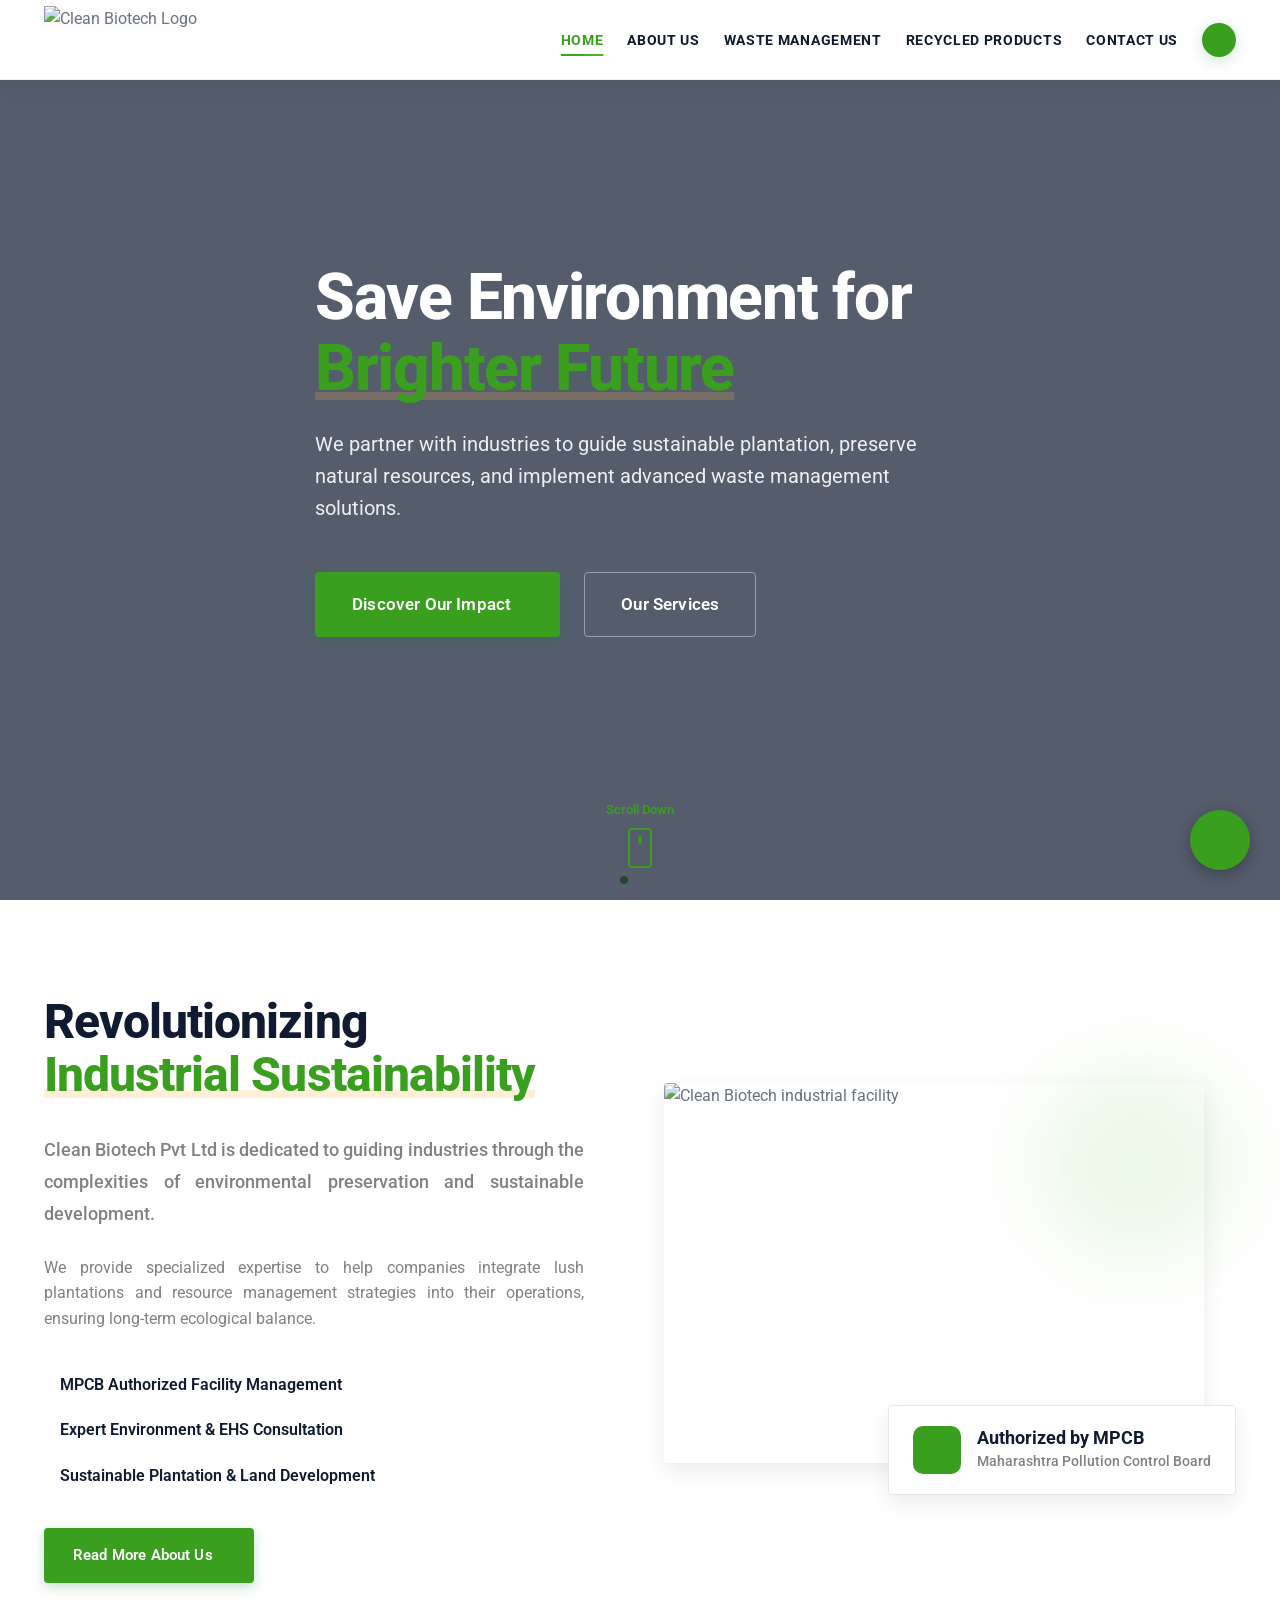
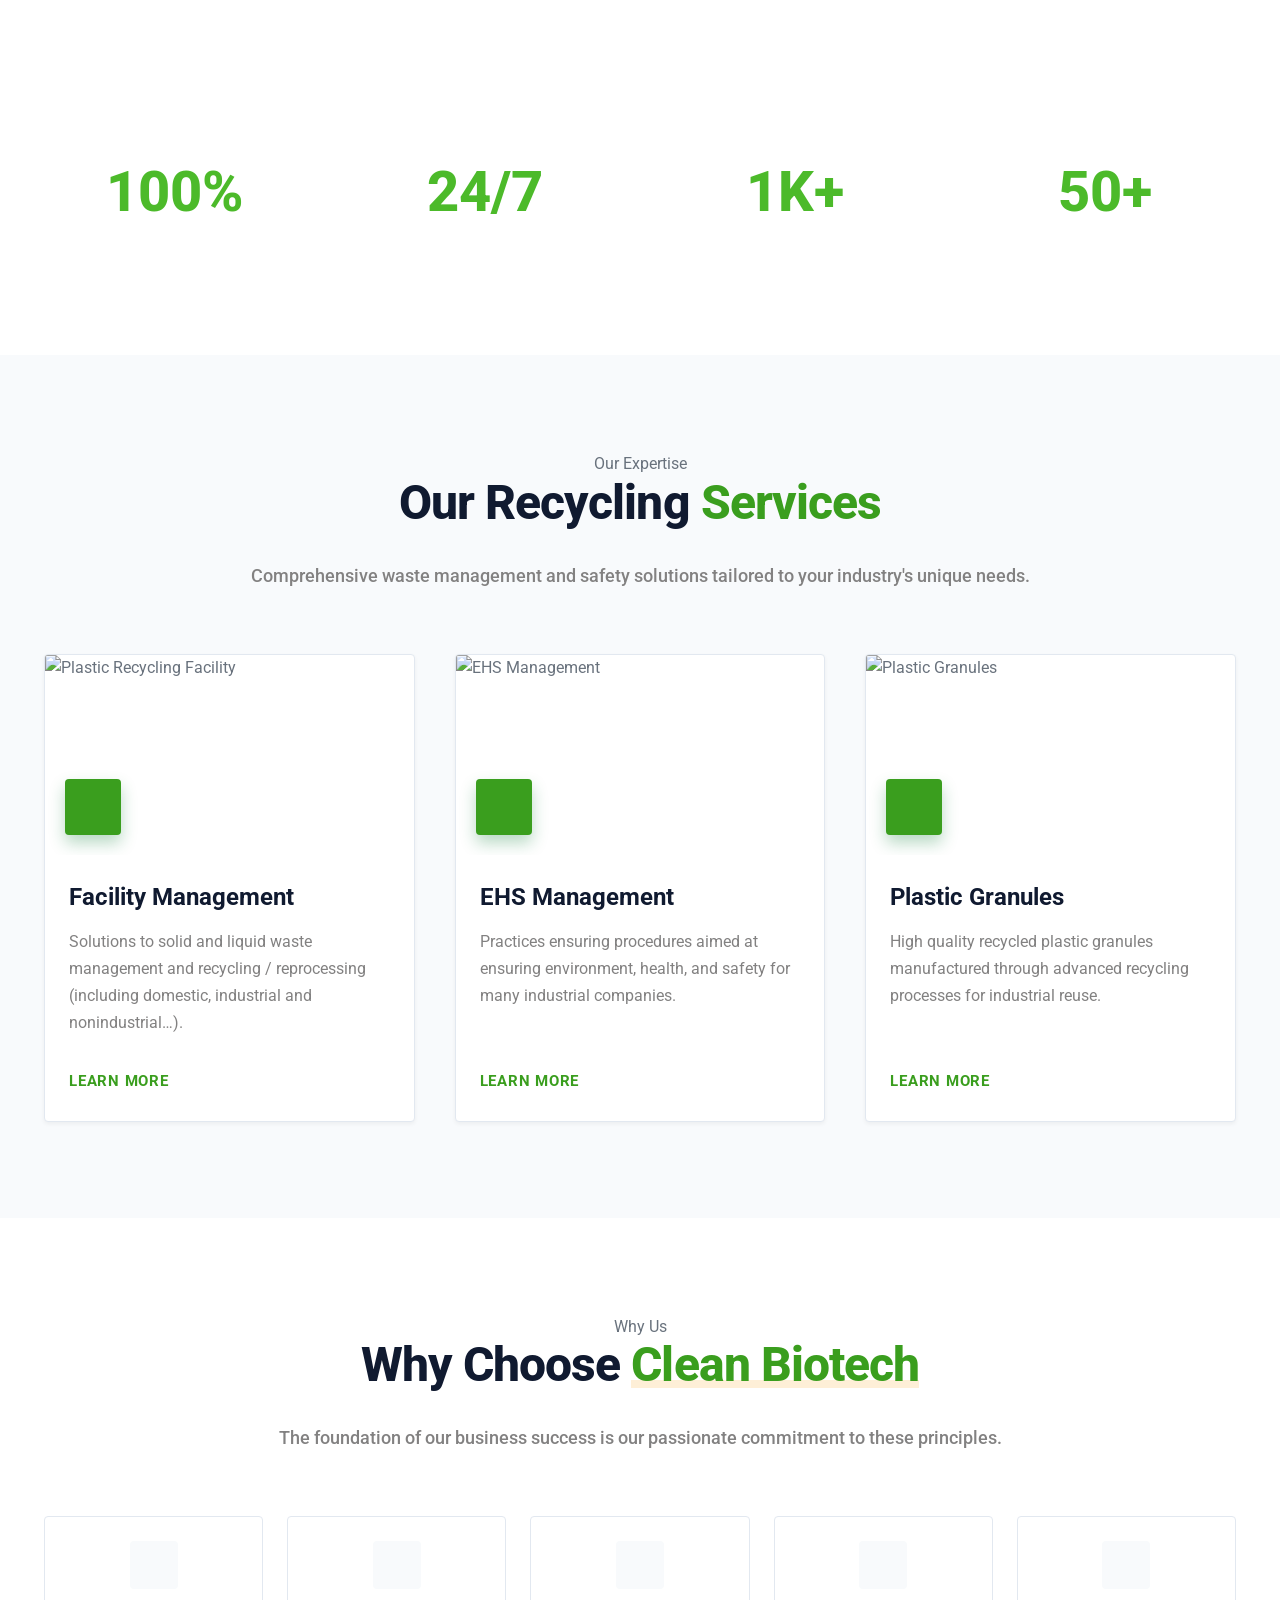
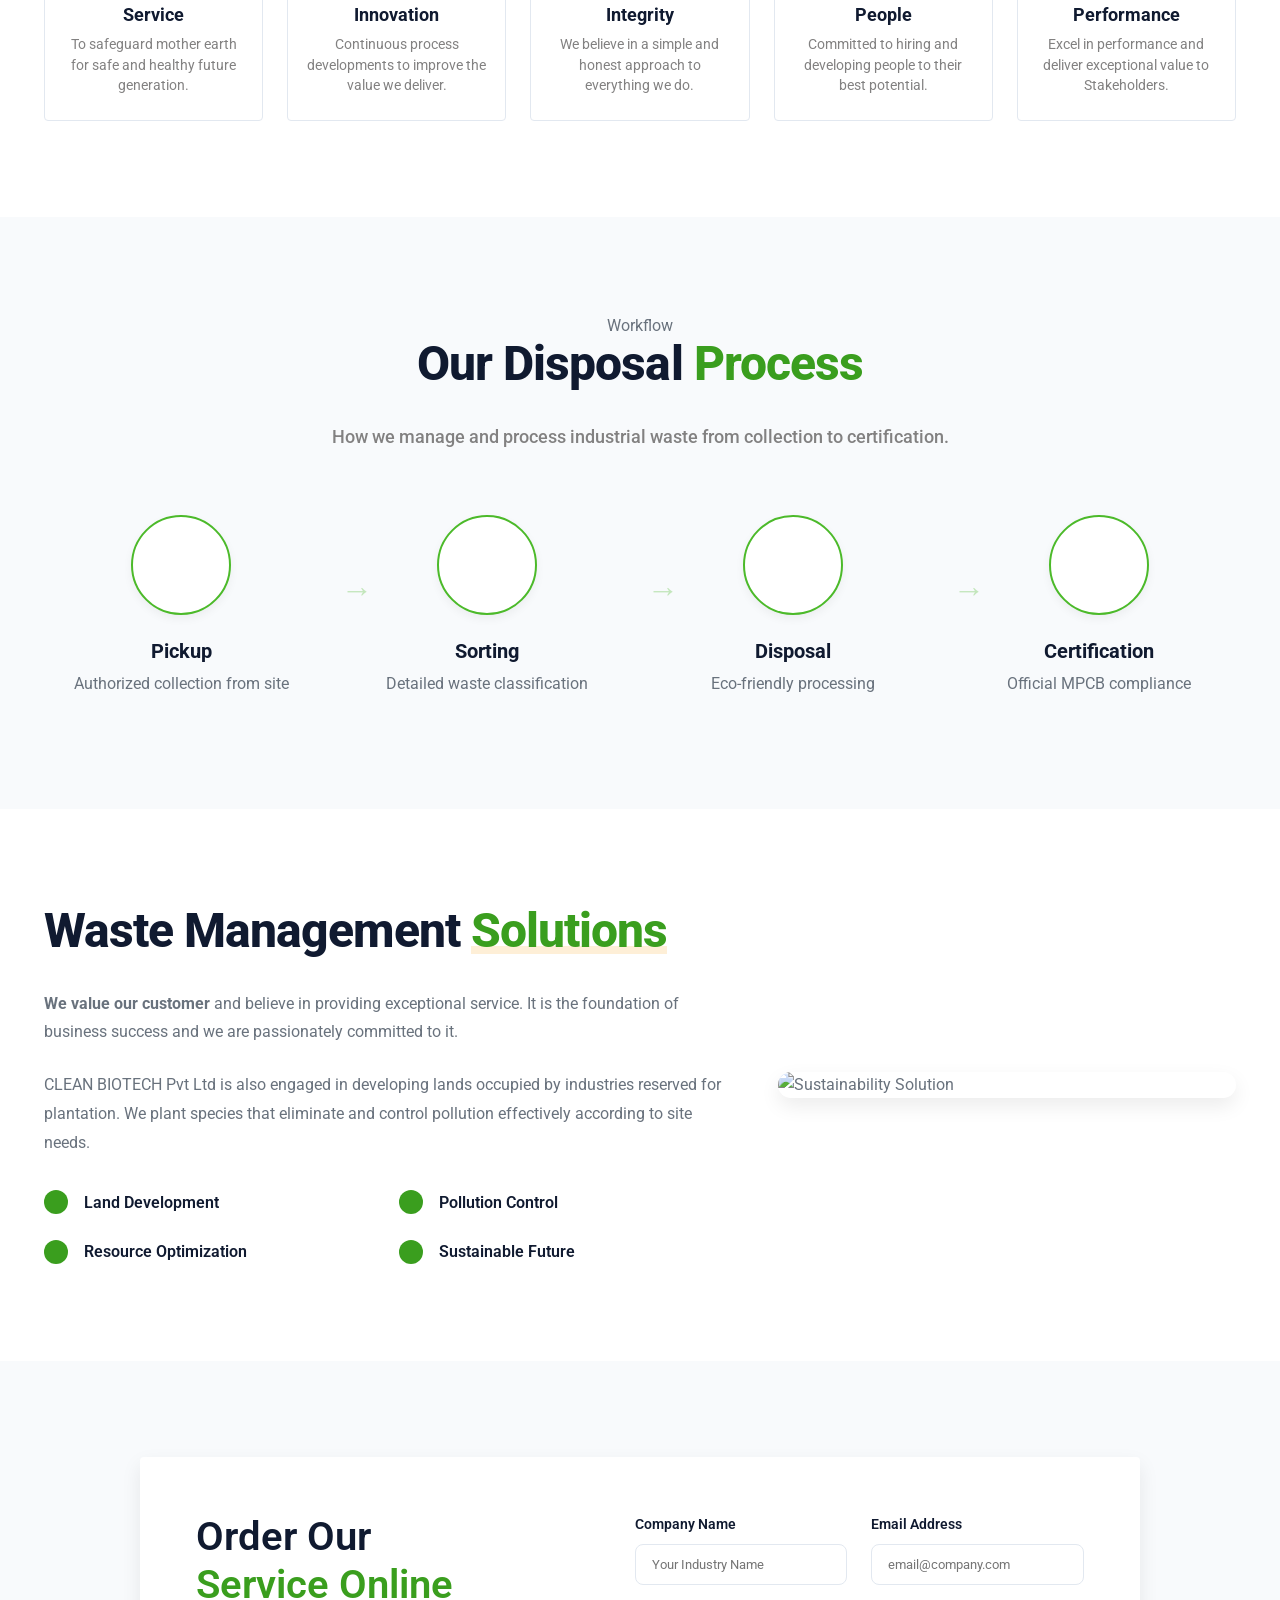
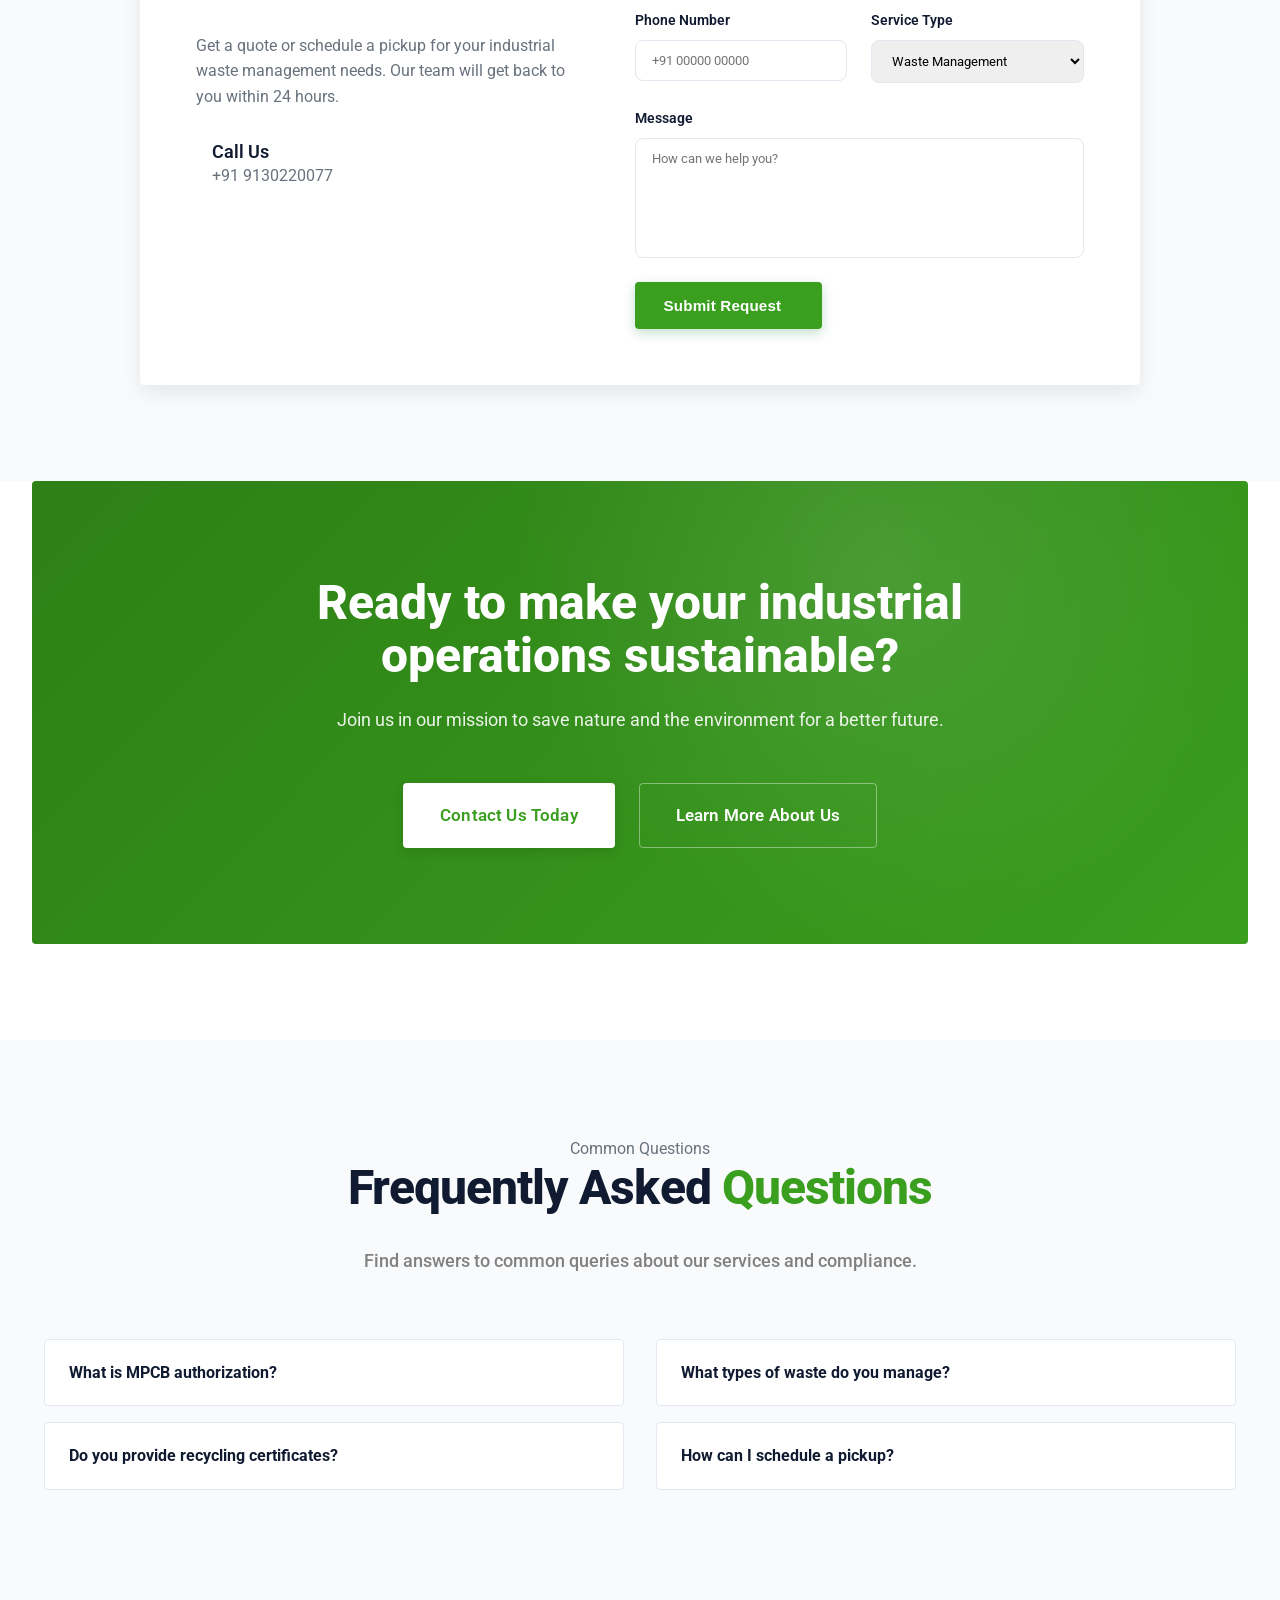
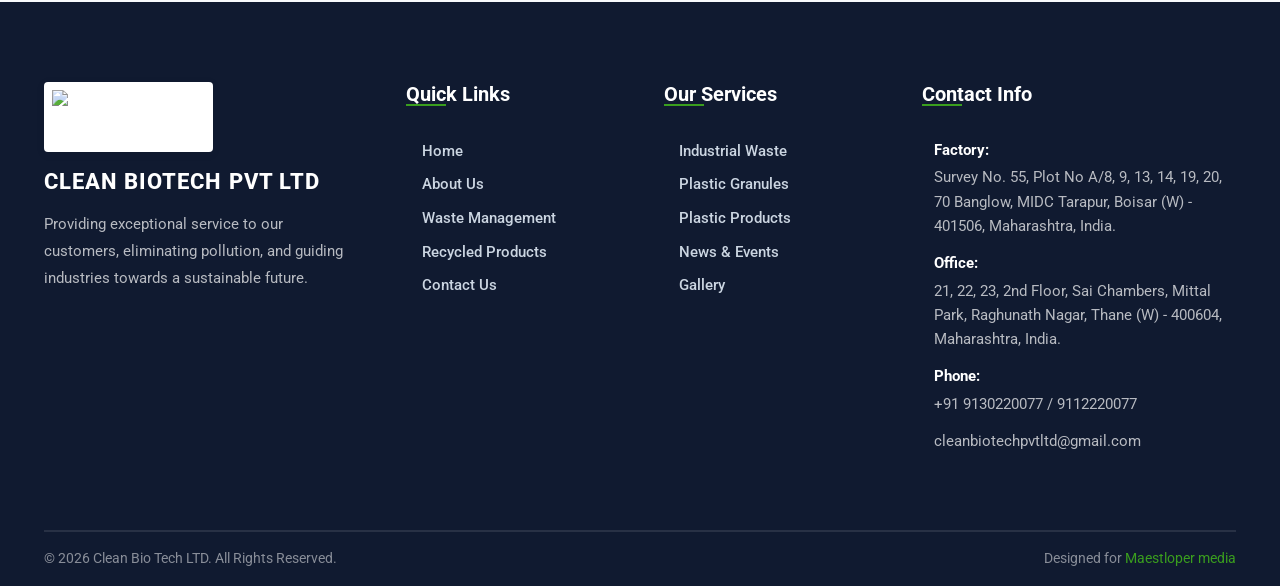
==== commit afd09ccc: "UI refinement: Premium header overhaul, top-bar removal, mobile optimization, and site-wide structur" ====
--- a/index.html
+++ b/index.html
@@ -21,22 +21,6 @@
     <link rel="icon" type="image/webp" href="http://cleanbiotech.in/wp-content/uploads/2021/07/WhatsApp-Image-2021-07-19-at-4.36.10-PM-1.jpeg.webp">
 </head>
 <body>
-    <!-- Top Bar -->
-    <div class="top-bar">
-        <div class="container">
-            <div class="top-bar-content">
-                <div class="top-info">
-                    <a href="tel:+919130220077"><i class="ph ph-phone"></i> +91 9130220077 / 9112220077</a>
-                    <a href="mailto:cleanbiotechpvtltd@gmail.com"><i class="ph ph-envelope"></i> cleanbiotechpvtltd@gmail.com</a>
-                </div>
-                <div class="top-social">
-                    <a href="#"><i class="ph ph-facebook-logo"></i></a>
-                    <a href="#"><i class="ph ph-twitter-logo"></i></a>
-                    <a href="#"><i class="ph ph-linkedin-logo"></i></a>
-                </div>
-            </div>
-        </div>
-    </div>
 
     <!-- Navbar -->
     <header id="navbar">
@@ -99,7 +83,7 @@
         
         <div class="container hero-container">
             <div class="hero-content">
-                <div class="badge">Environmental Excellence</div>
+                
                 <h1 class="hero-title">Save Environment for <br><span class="text-highlight">Brighter Future</span></h1>
                 <p class="hero-description">We partner with industries to guide sustainable plantation, preserve natural resources, and implement advanced waste management solutions.</p>
                 <div class="hero-actions reveal" style="transition-delay: 0.4s;">
@@ -120,7 +104,7 @@
         <div class="container">
             <div class="about-grid" style="grid-template-columns: 1fr 1fr;">
                 <div class="about-content reveal" style="text-align: justify; padding-right: 2rem;">
-                    <div class="badge">About Clean Biotech</div>
+                    
                     <h2 class="section-title">Revolutionizing <span class="text-highlight">Industrial Sustainability</span></h2>
                     <p class="lead-text">Clean Biotech Pvt Ltd is dedicated to guiding industries through the complexities of environmental preservation and sustainable development.</p>
                     <p>We provide specialized expertise to help companies integrate lush plantations and resource management strategies into their operations, ensuring long-term ecological balance.</p>
@@ -328,7 +312,7 @@
         <div class="container">
             <div class="about-grid" style="grid-template-columns: 1.2fr 0.8fr;">
                 <div class="solution-content reveal">
-                    <div class="badge">Our Commitment</div>
+                    
                     <h2 class="section-title">Waste Management <span class="text-highlight">Solutions</span></h2>
                     <p style="margin-bottom: 1.5rem; line-height: 1.8; color: var(--color-text-main);"><strong>We value our customer</strong> and believe in providing exceptional service. It is the foundation of business success and we are passionately committed to it.</p>
                     <p style="margin-bottom: 1.5rem; line-height: 1.8; color: var(--color-text-main);">CLEAN BIOTECH Pvt Ltd is also engaged in developing lands occupied by industries reserved for plantation. We plant species that eliminate and control pollution effectively according to site needs.</p>
@@ -352,7 +336,7 @@
         <div class="container">
             <div class="form-container">
                 <div class="form-info">
-                    <div class="badge">Contact Us</div>
+                    
                     <h2>Order Our <span class="text-highlight">Service Online</span></h2>
                     <p>Get a quote or schedule a pickup for your industrial waste management needs. Our team will get back to you within 24 hours.</p>
                     <div class="contact-card" style="margin-top: 2rem;">
--- a/style.css
+++ b/style.css
@@ -35,8 +35,10 @@
     --glass-border: rgba(255, 255, 255, 0.2);
     --glass-blur: blur(12px);
 
-    /* Transitions */
-    --transition-fast: 0.2s cubic-bezier(0.4, 0, 0.2, 1);
+    /* Header & Layout */
+    --nav-height: 80px;
+    --transition-fast: 0.2s ease;
+    --transition-main: 0.3s cubic-bezier(0.4, 0, 0.2, 1);
     --transition-base: 0.3s cubic-bezier(0.4, 0, 0.2, 1);
     --transition-slow: 0.5s cubic-bezier(0.4, 0, 0.2, 1);
 }
@@ -63,6 +65,8 @@
     line-height: 1.6;
     overflow-x: hidden;
     -webkit-font-smoothing: antialiased;
+    margin: 0;
+    padding: 0;
 }
 
 /* Typography Utility */
@@ -125,14 +129,14 @@
 
 /* Layout */
 .container {
-    width: 100%;
-    max-width: 1280px;
+    max-width: 1240px;
     margin: 0 auto;
-    padding: 0 2rem;
+    padding: 0 1.5rem;
+    position: relative;
 }
 
 .section-padding {
-    padding: 3rem 0;
+    padding: 6rem 0;
 }
 
 .bg-dark {
@@ -227,100 +231,29 @@
     color: var(--color-primary-dark);
 }
 
-.badge {
-    display: block;
-    color: var(--color-primary);
-    font-size: 0.9rem;
-    font-weight: 700;
-    text-transform: uppercase;
-    letter-spacing: 1.5px;
-    margin-bottom: 0.5rem;
-}
-
 /* ==========================================================================
    Header & Navigation
    ========================================================================== */
 #navbar {
     position: fixed;
-    top: 40px; /* Offset for Top Bar */
+    top: 0 !important;
     left: 0;
     width: 100%;
     z-index: 1000;
-    padding: 1rem 0;
-    background: rgba(255, 255, 255, 0.95);
-    backdrop-filter: blur(15px) saturate(180%);
-    -webkit-backdrop-filter: blur(15px) saturate(180%);
-    box-shadow: 0 4px 30px rgba(0, 0, 0, 0.03);
-    transition: all 0.3s ease;
+    height: var(--nav-height);
+    display: flex;
+    align-items: center;
+    background: #ffffff;
+    box-shadow: 0 4px 20px rgba(0, 0, 0, 0.08);
+    transition: all 0.4s cubic-bezier(0.4, 0, 0.2, 1);
     border-bottom: 1px solid rgba(21, 128, 61, 0.1);
     will-change: transform;
+    margin: 0 !important;
 }
 
 #navbar.scrolled {
-    transform: translateY(-40px);
-    padding: 0.7rem 0;
     background: rgba(255, 255, 255, 0.98);
 }
-
-/* Top Bar */
-.top-bar {
-    position: fixed;
-    top: 0;
-    left: 0;
-    width: 100%;
-    height: 40px;
-    background: var(--color-primary-dark);
-    color: white;
-    z-index: 1001;
-    display: flex;
-    align-items: center;
-    font-size: 0.85rem;
-    transition: all 0.3s ease;
-    will-change: transform;
-}
-
-body.scrolled .top-bar {
-    transform: translateY(-100%);
-}
-
-.top-bar-content {
-    display: flex;
-    justify-content: space-between;
-    align-items: center;
-}
-
-.top-info {
-    display: flex;
-    gap: 2rem;
-}
-
-.top-info a {
-    display: flex;
-    align-items: center;
-    gap: 0.5rem;
-    color: rgba(255, 255, 255, 0.9);
-    font-weight: 500;
-}
-
-.top-info a:hover {
-    color: var(--color-secondary);
-}
-
-.top-social {
-    display: flex;
-    gap: 1.25rem;
-}
-
-.top-social a {
-    color: white;
-    transition: var(--transition-fast);
-}
-
-.top-social a:hover {
-    color: var(--color-secondary);
-    transform: scale(1.1);
-}
-
 
 #navbar .nav-link {
     color: var(--color-text-dark);
@@ -334,6 +267,7 @@
     display: flex;
     justify-content: space-between;
     align-items: center;
+    width: 100%;
 }
 
 .logo {
@@ -470,7 +404,7 @@
     min-height: 100vh;
     display: flex;
     align-items: center;
-    padding-top: 10rem;
+    padding-top: 0; /* Let swiper handle the top space */
     overflow: hidden;
     background: var(--color-bg-light);
     will-change: transform;
@@ -1501,15 +1435,15 @@
    ========================================================================== */
 .dots-dropdown-btn {
     background: var(--color-primary);
-    width: 38px;
-    height: 38px;
+    width: 34px;
+    height: 34px;
     display: flex;
     align-items: center;
     justify-content: center;
     border-radius: 50%;
     color: white !important;
     padding: 0 !important;
-    box-shadow: 0 4px 10px rgba(21, 128, 61, 0.3);
+    box-shadow: 0 4px 15px rgba(21, 128, 61, 0.2);
     transition: all 0.3s ease;
 }
 
@@ -1530,37 +1464,220 @@
     left: auto;
 }
 
+/* ==========================================================================
+   Inner Pages (Shared)
+   ========================================================================== */
 /* ==========================================================================
    Inner Pages (Shared)
    ========================================================================== */
 .inner-hero-title-bar {
+    position: relative;
+    background: #003d29; /* Deep Dark Green from SPAS */
+    padding: 7.5rem 0 3rem; /* Adjusted for no top-bar */
+    overflow: hidden;
+    color: white;
+}
+
+.inner-hero-title-bar::before {
+    content: '';
+    position: absolute;
+    top: 0; left: 0; width: 100%; height: 100%;
+    background: url('https://images.unsplash.com/photo-1581091226825-a6a2a5aee158?auto=format&fit=crop&w=1920&q=80');
+    background-size: cover;
+    background-position: center;
+    opacity: 0.15;
+    z-index: 0;
+}
+
+.inner-hero-title-bar .container {
+    position: relative;
+    z-index: 1;
+}
+
+.inner-hero-title-bar h1 {
+    color: white;
+    font-size: 2.4rem;
+    font-weight: 800;
+    margin: 0;
+    letter-spacing: -0.02em;
+    line-height: 1.2;
+}
+
+.breadcrumb-nav {
+    margin-top: 1rem;
+    display: flex;
+    gap: 0.5rem;
+    font-size: 0.95rem;
+    color: rgba(255,255,255,0.7);
+}
+
+.breadcrumb-nav a {
+    color: rgba(255,255,255,0.9);
+    transition: color 0.3s;
+}
+
+.breadcrumb-nav a:hover {
+    color: var(--color-primary-light);
+}
+
+.inner-page-content {
+    padding: 5rem 0;
+    background: #ffffff;
+}
+
+.content-sidebar-layout {
+    display: grid;
+    grid-template-columns: 1fr 320px;
+    gap: 3.5rem;
+}
+
+/* Sidebar Styling */
+.sidebar {
+    display: flex;
+    flex-direction: column;
+    gap: 2.5rem;
+}
+
+.sidebar-widget {
+    background: #f8fafc;
+    padding: 1.75rem;
+    border-radius: 12px;
+    border: 1px solid #e2e8f0;
+}
+
+.sidebar-widget h3 {
+    font-size: 1.25rem;
+    color: var(--color-text-dark);
+    margin-bottom: 1.25rem;
+    padding-bottom: 0.75rem;
+    border-bottom: 2px solid var(--color-primary);
+    display: block;
+    position: relative;
+}
+
+.service-nav-list {
+    list-style: none;
+    padding: 0;
+}
+
+.service-nav-list li:not(:last-child) {
+    margin-bottom: 0.75rem;
+}
+
+.service-nav-list a {
+    display: flex;
+    align-items: center;
+    justify-content: space-between;
+    padding: 0.75rem 1rem;
+    background: white;
+    border: 1px solid #e2e8f0;
+    border-radius: 6px;
+    color: var(--color-text-main);
+    font-weight: 500;
+    transition: all 0.3s;
+}
+
+.service-nav-list a:hover, .service-nav-list a.active {
     background: var(--color-primary);
-    padding: 11rem 0 2.5rem;
-    will-change: transform;
-    transform: translateZ(0);
-}
-
-.inner-hero-title-bar h1 {
-    color: white;
+    color: white;
+    border-color: var(--color-primary);
+    padding-left: 1.25rem;
+}
+
+.contact-widget {
+    background: var(--color-primary-dark);
+    color: white;
+    text-align: center;
+}
+
+.contact-widget h3 {
+    color: white;
+    border-bottom-color: rgba(255,255,255,0.2);
+}
+
+.contact-widget p {
+    font-size: 0.95rem;
+    margin-bottom: 1.5rem;
+    opacity: 0.9;
+}
+
+.brochure-btn {
+    width: 100%;
+    display: flex;
+    align-items: center;
+    justify-content: center;
+    gap: 0.75rem;
+    background: white;
+    color: var(--color-primary-dark);
+    padding: 1rem;
+    border-radius: 8px;
+    font-weight: 700;
+    transition: all 0.3s;
+}
+
+.brochure-btn:hover {
+    background: var(--color-primary-light);
+    color: var(--color-primary-dark);
+    transform: translateY(-2px);
+}
+
+/* Enhanced Main Content */
+.main-content h2 {
+    font-size: 2.25rem;
+    color: var(--color-text-dark);
+    margin-bottom: 1.5rem;
+}
+
+.main-content p {
+    font-size: 1.1rem;
+    line-height: 1.8;
+    color: var(--color-text-main);
+    margin-bottom: 2rem;
+    text-align: justify;
+}
+
+.feature-grid-cards {
+    display: grid;
+    grid-template-columns: repeat(2, 1fr);
+    gap: 1.5rem;
+    margin: 2rem 0;
+}
+
+.feature-card-inner {
+    padding: 1.5rem;
+    background: white;
+    border: 1px solid #f1f5f9;
+    border-radius: 12px;
+    box-shadow: 0 4px 20px rgba(0,0,0,0.03);
+    transition: all 0.3s;
+}
+
+.feature-card-inner:hover {
+    transform: translateY(-5px);
+    box-shadow: 0 10px 30px rgba(0,0,0,0.08);
+    border-color: var(--color-primary-light);
+}
+
+.feature-card-inner i {
     font-size: 2rem;
+    color: var(--color-primary);
+    margin-bottom: 1rem;
+    display: block;
+}
+
+.feature-card-inner h4 {
+    font-size: 1.1rem;
+    color: var(--color-text-dark);
+    margin-bottom: 0.5rem;
+}
+
+.feature-card-inner p {
+    font-size: 0.9rem;
     margin: 0;
-}
-
-.inner-page-body {
-    padding: 4rem 0;
-    background: #f8fafc;
-}
-
-.inner-main {
-    background: white;
-    border-radius: 4px;
-    padding: 2.5rem;
-    box-shadow: 0 2px 8px rgba(0,0,0,0.06);
-    max-width: 900px;
-    margin: 0 auto;
-}
-
-.inner-main h2 {
+    text-align: left;
+}
+
+.main-content h2 {
     color: var(--color-text-dark);
     font-size: 1.6rem;
     margin-bottom: 1rem;
@@ -1569,14 +1686,14 @@
     display: inline-block;
 }
 
-.inner-main h3 {
+.main-content h3 {
     color: var(--color-primary);
     font-size: 1.2rem;
     margin-top: 2rem;
     margin-bottom: 0.75rem;
 }
 
-.inner-main p {
+.main-content p {
     color: var(--color-text-main);
     line-height: 1.8;
     margin-bottom: 1.25rem;
@@ -1687,10 +1804,10 @@
 
     .nav-menu {
         position: fixed;
-        top: 75px;
+        top: var(--nav-height);
         left: -100%;
         width: 100%;
-        height: calc(100vh - 75px);
+        height: calc(100vh - var(--nav-height));
         background: #ffffff;
         padding: 2rem 1.5rem;
         transition: 0.4s cubic-bezier(0.4, 0, 0.2, 1);
@@ -1716,6 +1833,7 @@
         width: 100%;
         padding: 0.75rem 0;
         border-bottom: 1px solid #f1f5f9;
+        display: block;
     }
 
     .dropdown-menu {
@@ -1770,48 +1888,50 @@
         text-align: center;
     }
 
-    /* Inner Page Hero Adjustments */
+    /* Layout Reset */
+    .content-sidebar-layout {
+        grid-template-columns: 1fr;
+        gap: 3rem;
+    }
+
+    .sidebar {
+        order: 2;
+    }
+
+    .main-content {
+        order: 1;
+    }
+
     .inner-hero-title-bar {
-        padding: 9rem 0 2rem;
+        padding: 6rem 0 2.5rem;
+        text-align: center;
     }
 
     .inner-hero-title-bar h1 {
-        font-size: 1.5rem;
-    }
-
-    .inner-main {
-        padding: 1.5rem;
-    }
-
-    .inner-main .feature-img {
-        height: 250px;
-    }
-
-    /* Granule Grid Responsive */
+        font-size: 1.8rem;
+    }
+
+    .breadcrumb-nav {
+        justify-content: center;
+    }
+
+    .feature-grid-cards {
+        grid-template-columns: 1fr;
+    }
+
+    #navbar {
+        top: 0 !important;
+        height: 70px;
+    }
+    
+    :root {
+        --nav-height: 70px;
+    }
+}
+
     .granule-grid {
         grid-template-columns: repeat(2, 1fr);
         gap: 1rem;
-    }
-
-    /* Top Bar Mobile */
-    .top-info {
-        gap: 1rem;
-        font-size: 0.75rem;
-    }
-    
-    .top-bar-content {
-        flex-direction: column;
-        padding: 5px 0;
-        height: auto;
-    }
-    
-    .top-bar {
-        height: auto;
-        padding: 5px 0;
-    }
-    
-    #navbar {
-        top: 60px; /* Adjusted for taller mobile top bar */
     }
 
     .reveal {
@@ -1826,26 +1946,20 @@
         grid-template-columns: 1fr;
     }
     
-    .top-info {
-        flex-direction: column;
-        gap: 0.25rem;
-        align-items: center;
-    }
-    
     #navbar {
-        top: 80px;
+        top: 0 !important;
     }
     
     .nav-menu {
-        top: 80px;
-        height: calc(100vh - 80px);
+        top: var(--nav-height);
+        height: calc(100vh - var(--nav-height));
     }
 }
 
 /* Small Mobile (up to 480px) */
 @media (max-width: 480px) {
     .hero-title {
-        font-size: 2.25rem;
+        font-size: 2rem;
     }
 
     .hero-actions {
@@ -1857,20 +1971,25 @@
     }
 
     .logo img {
-        height: 55px;
+        height: 50px;
     }
 
     #navbar {
-        padding: 0.5rem 0;
+        padding: 0.25rem 0;
+        height: 60px;
+    }
+
+    :root {
+        --nav-height: 60px;
     }
 
     .nav-menu {
-        top: 80px;
-        height: calc(100vh - 80px);
+        top: 60px;
+        height: calc(100vh - 60px);
     }
 
     .section-title {
-        font-size: 1.7rem;
+        font-size: 1.6rem;
     }
 }
 
